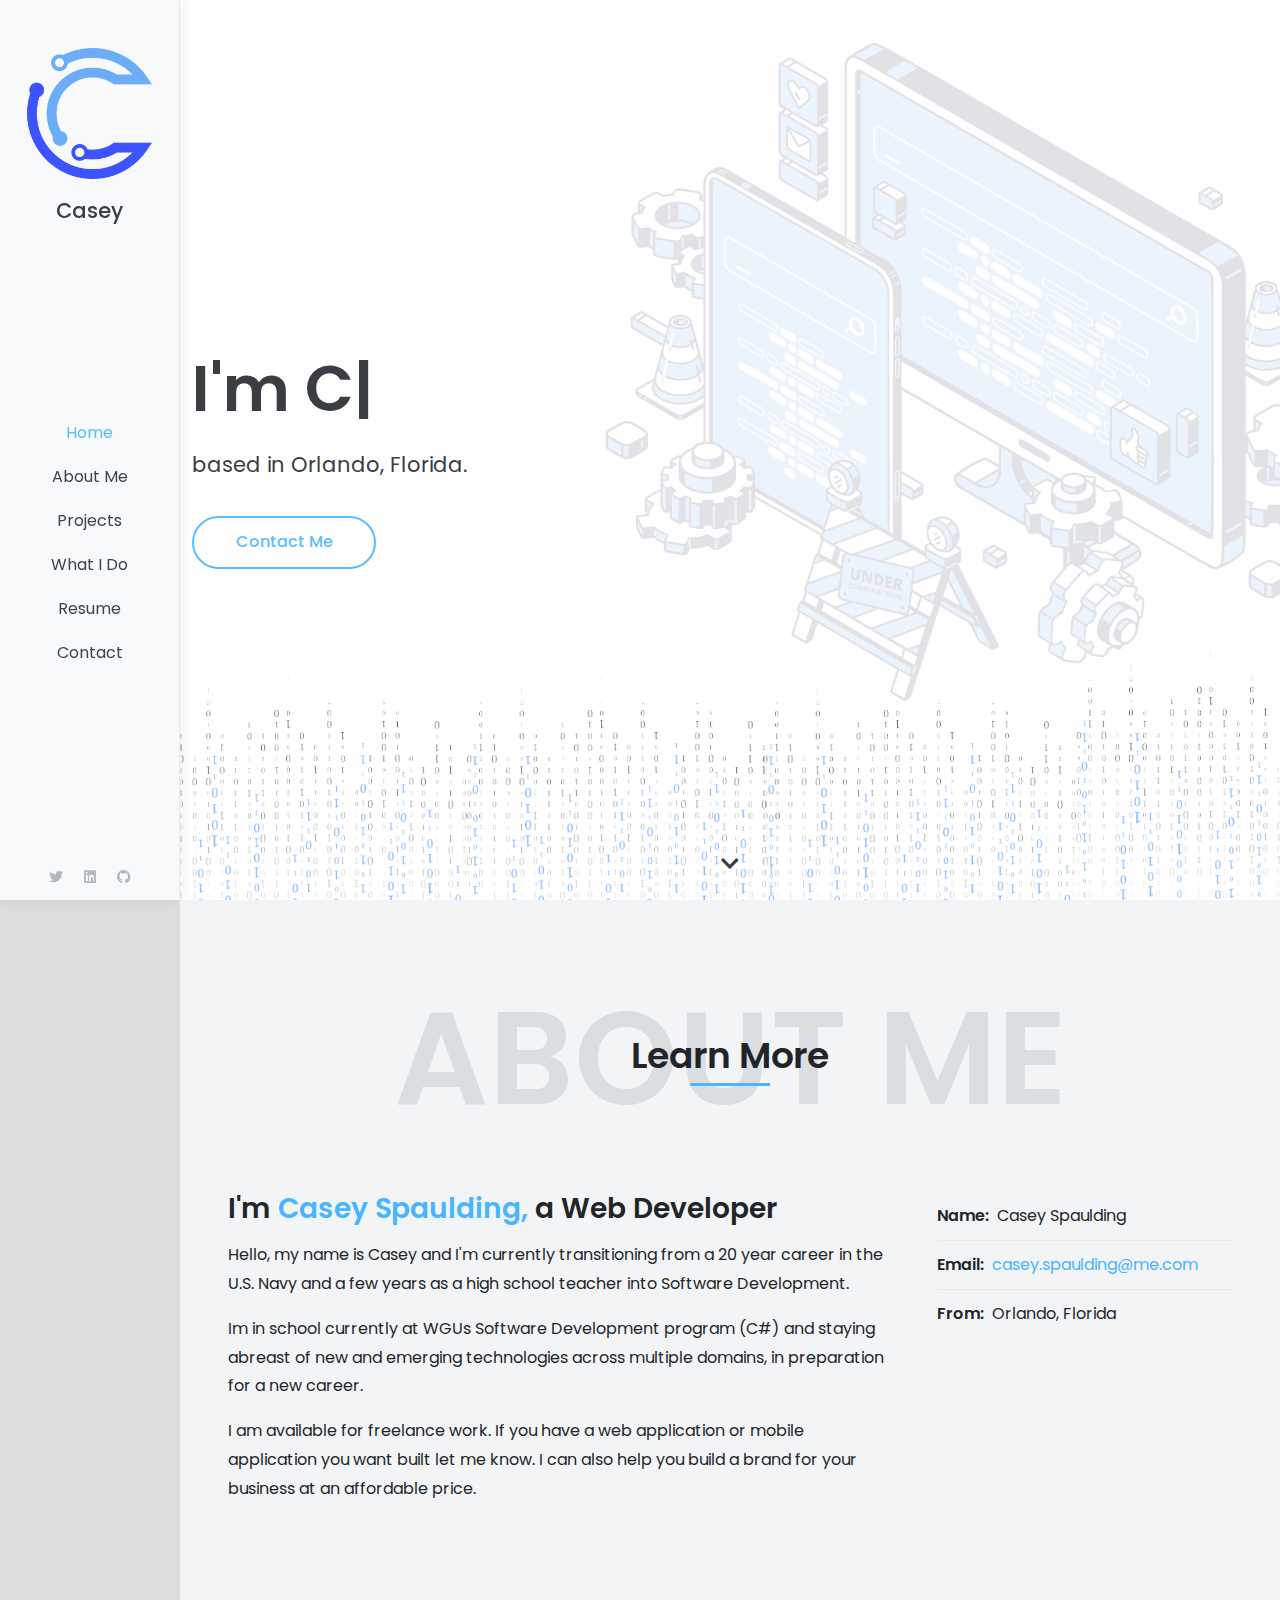
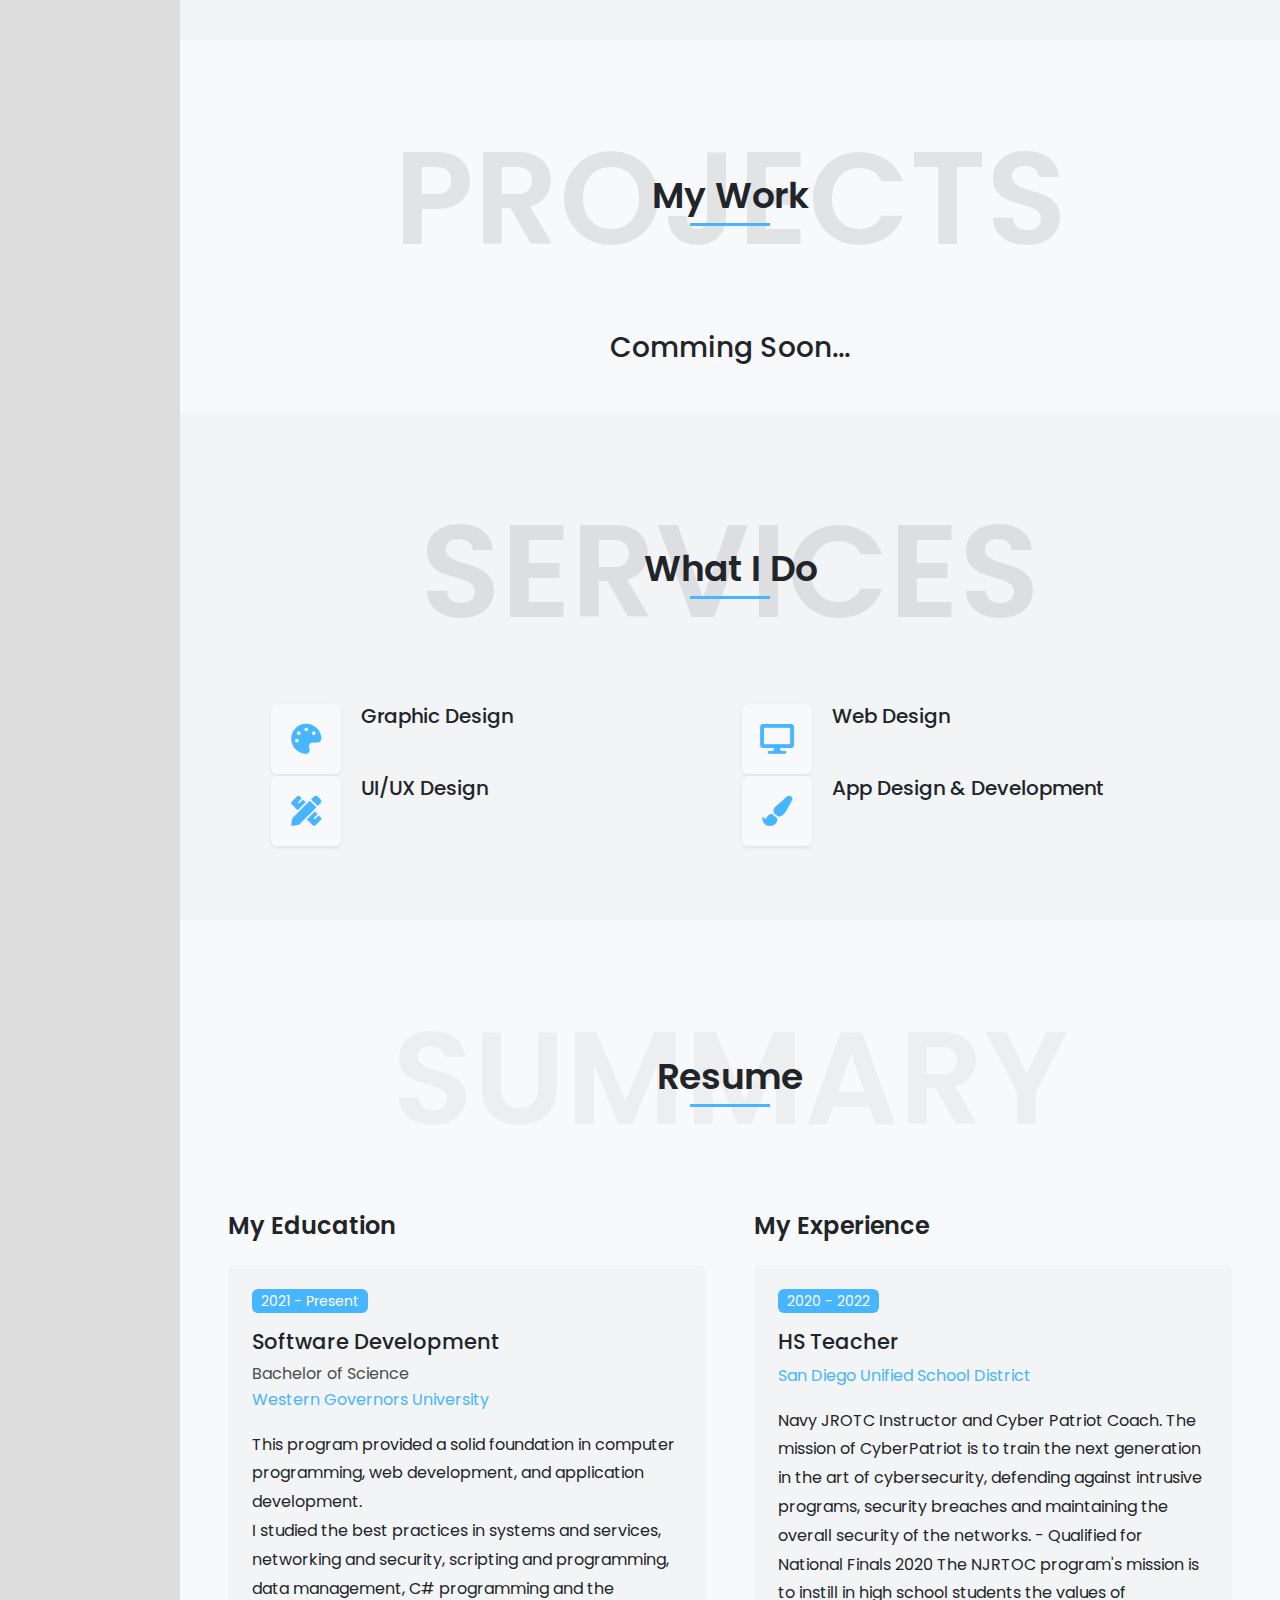
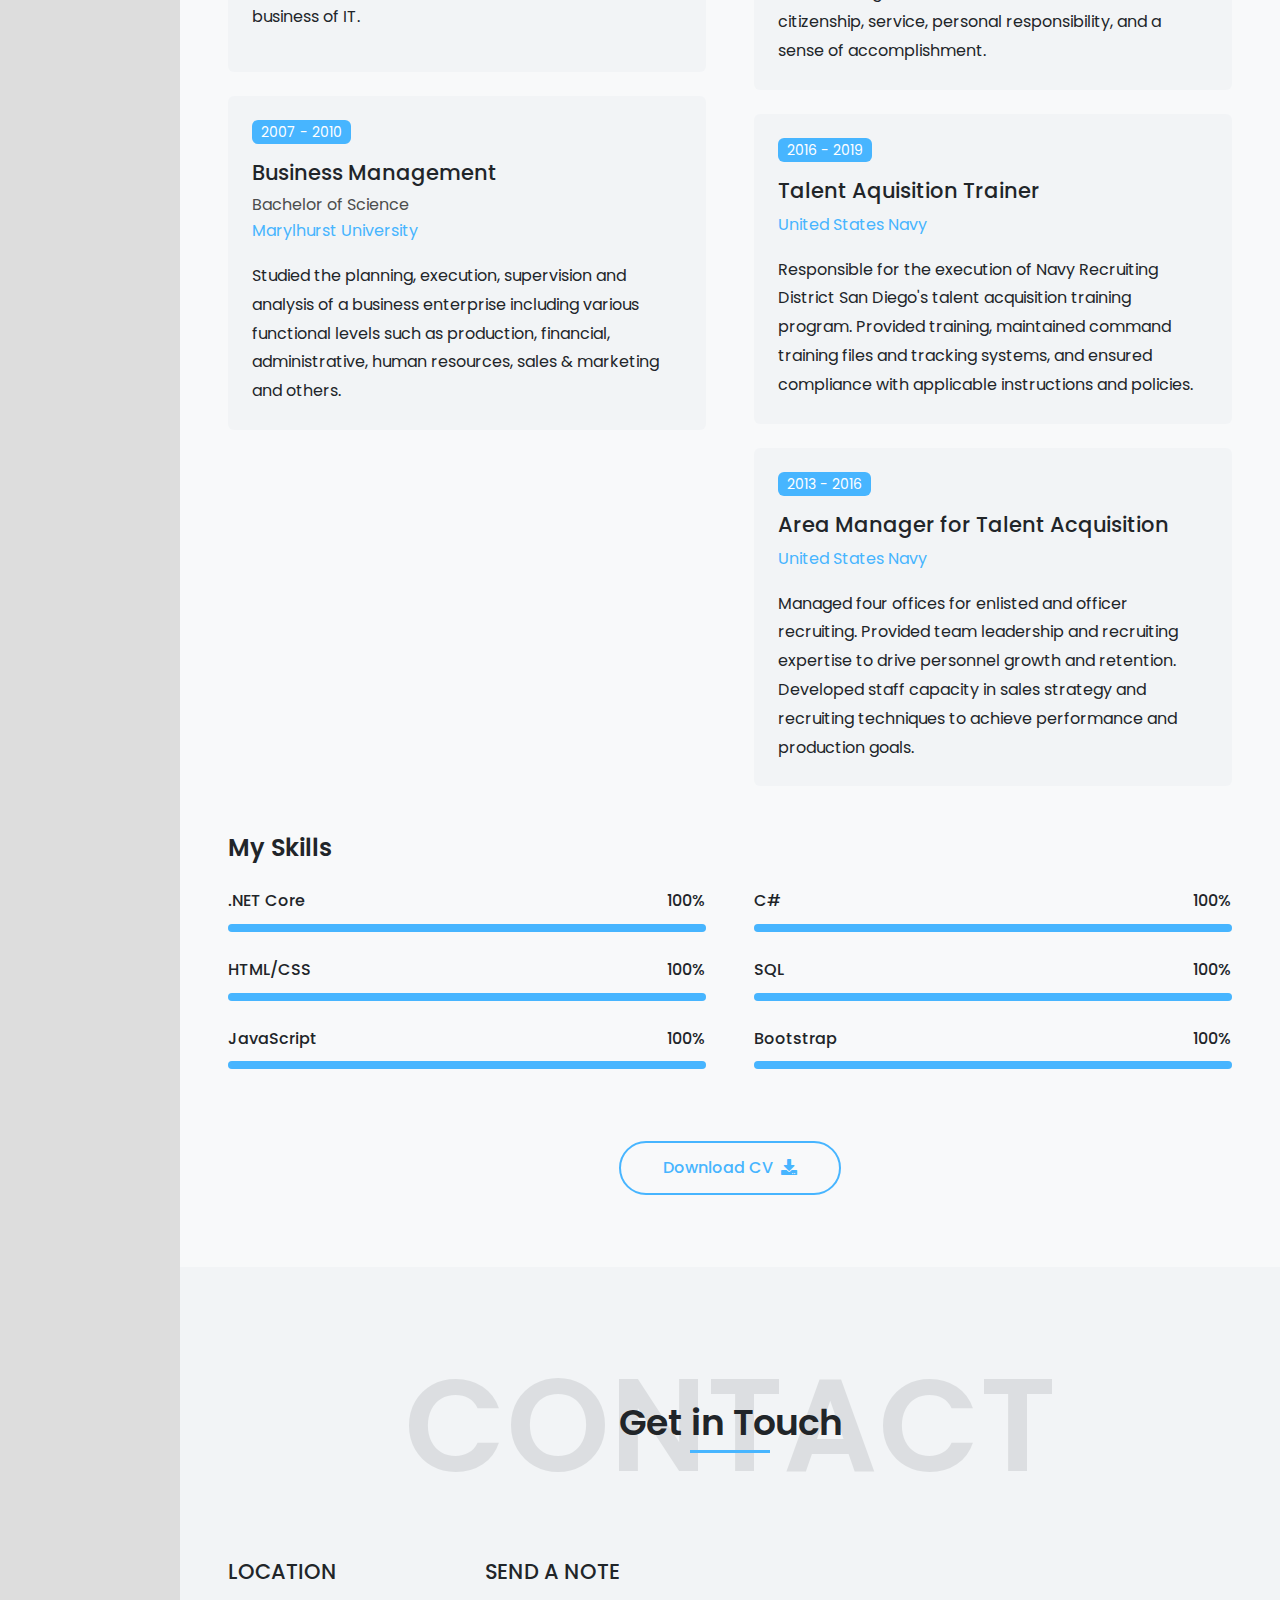
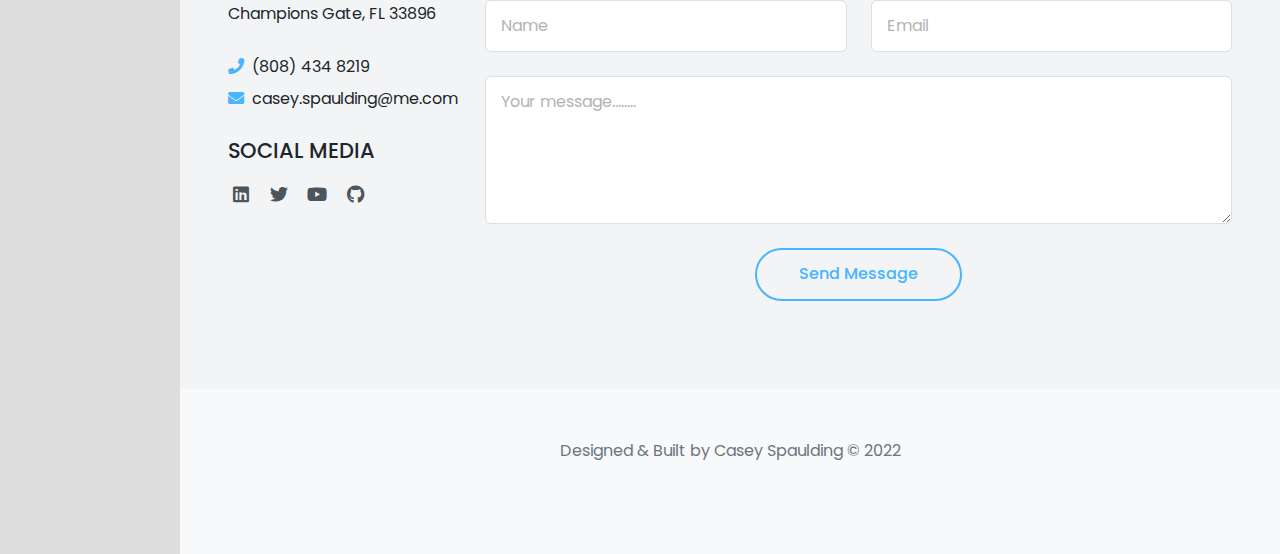
==== index copy.html @ 9d7bbb6b "background update" ====
<!DOCTYPE html>
<html lang="en">
<head>
<meta charset="UTF-8" />
<meta http-equiv="X-UA-Compatible" content="IE=edge">
<meta name="viewport" content="width=device-width, initial-scale=1">
<title>Casey Spaulding - Portfolio </title>
<meta name="description" content="Casey Spaulding's personal portfolio">
<meta name="author" content="caseyspaulding.com">

<!-- Web Fonts -->
<link href="https://fonts.googleapis.com/css2?family=Poppins:ital,wght@0,100;0,200;0,300;0,400;0,500;0,600;0,700;0,800;0,900;1,100;1,200;1,300;1,400;1,500;1,600;1,700;1,800;1,900&display=swap" rel="stylesheet">

<!-- Stylesheet
============================== -->
<!-- Bootstrap -->
<link rel="stylesheet" type="text/css" href="/vendor/bootstrap/css/bootstrap.min.css" />
<!-- Font Awesome Icon -->
<link rel="stylesheet" type="text/css" href="/vendor/font-awesome/css/all.min.css" />
<!-- Owl Carousel -->
<link rel="stylesheet" type="text/css" href="/vendor/owl.carousel/assets/owl.carousel.min.css" />
<!-- Magnific Popup -->
<link rel="stylesheet" type="text/css" href="/vendor/magnific-popup/magnific-popup.min.css" />
<!-- Custom Stylesheet -->
<link rel="stylesheet" type="text/css" href="/css/stylesheet.css" />
<!-- Here goes your Colors Css -->
<link rel="stylesheet" type="text/css" href="/css/color-myblue.css" />
<!--Favicon-->
<link rel="apple-touch-icon" sizes="180x180" href="/images/apple-touch-icon.png">
<link rel="icon" type="image/png" sizes="32x32" href="/images/favicon-32x32.png">
<link rel="icon" type="image/png" sizes="16x16" href="images//favicon-16x16.png">
<link rel="manifest" href="/images/site.webmanifest">
<link rel="mask-icon" href="/images/safari-pinned-tab.svg" color="#5bbad5">
<meta name="msapplication-TileColor" content="#da532c">
<meta name="theme-color" content="#ffffff">

</head>

<body class="side-header" data-bs-spy="scroll" data-bs-target="#header-nav" data-bs-offset="1">

<!-- Preloader -->
<div class="preloader preloader-light">
  <div class="lds-ellipsis">
    <div></div>
    <div></div>
    <div></div>
    <div></div>
  </div>
</div>
<!-- Preloader End --> 

<!-- Document Wrapper   
=============================== -->
<div id="main-wrapper"> 
  <!-- Header
  ============================ -->
  <header id="header" class="sticky-top"> 
    <!-- Navbar -->
    <nav class="primary-menu navbar navbar-expand-lg navbar-light bg-light border-bottom-0">
      <div class="container-fluid position-relative h-100 flex-lg-column ps-3 px-lg-3 pt-lg-3 pb-lg-2"> 
        
        <!-- Logo --> 
        <a href="index.html" class="mb-lg-auto mt-lg-4">
			<span class="bg-light rounded-pill p-2 mb-lg-1 d-none d-lg-inline-block">
				<img class="img-fluid d-block" src="/images/logo_Casey.png" title="I'm Casey" alt="">
			</span>
			<h1 class="text-5 text-dark text-center mb-0 d-lg-block">Casey</h1>
        </a> 
        <!-- Logo End -->
        
        <div id="header-nav" class="collapse navbar-collapse w-100 my-lg-auto">
          <ul class="navbar-nav text-lg-center my-lg-auto py-lg-3">
            <li class="nav-item"><a class="nav-link smooth-scroll active" href="#home">Home</a></li>
            <li class="nav-item"><a class="nav-link smooth-scroll" href="#about">About Me</a></li>
            <li class="nav-item"><a class="nav-link smooth-scroll" href="#portfolio">Projects</a></li>
            <li class="nav-item"><a class="nav-link smooth-scroll" href="#services">What I Do</a></li>
            <li class="nav-item"><a class="nav-link smooth-scroll" href="#resume">Resume</a></li>         
            <!--<li class="nav-item"><a class="nav-link smooth-scroll" href="#testimonial">Testimonial</a></li> -->
            <li class="nav-item"><a class="nav-link smooth-scroll" href="#contact">Contact</a></li>
          </ul>
        </div>
        <ul class="social-icons social-icons-muted social-icons-sm mt-lg-auto ms-auto ms-lg-0 d-flex">
          <li class="social-icons-twitter"><a data-bs-toggle="tooltip" title="Twitter" href="http://www.twitter.com/caseyspauldingg" target="_blank"><i class="fab fa-twitter"></i></a></li>
          <li class="social-icons-linkedin"><a data-bs-toggle="tooltip" title="Linkedin" data-bs-placement="top" href="https://www.linkedin.com/in/caseyspaulding/" target="_blank"><i class="fab fa-linkedin"></i></a></li>
          <li class="social-icons-github"><a data-bs-toggle="tooltip" title="GitHub" data-bs-placement="top" href="https://github.com/caseyspaulding" target="_blank" ><i class="fab fa-github"></i></a></li>
        </ul>
        <button class="navbar-toggler" type="button" data-bs-toggle="collapse" data-bs-target="#header-nav"><span></span><span></span><span></span></button>
      </div>
    </nav>
    <!-- Navbar End --> 
  </header>
  <!-- Header End --> 
		
  <!-- Content
  ============================================= -->
  <div id="content" role="main"> 
    
    <!-- Intro
    ============================================= -->
    <section id="home">
      <div class="hero-wrap">
        <div class="hero-mask opacity-2 bg-light"></div>
        <div class="hero-bg" style="background-image:url('/images/Code.png');"></div>
        <div class="hero-content section d-flex min-vh-100">
          <div class="container my-auto">
            <div class="row">
              <div class="col-12 text-left">
                <div class="typed-strings">
                  <p>I'm Casey Spaulding</p>
                  <p>I build Software.</p>
                  <p>I'm a Freelancer.</p>
                </div>
                <p class="text-7 fw-500 text-dark mb-2 mb-md-3"></p>
                <h2 class="text-16 fw-600 text-dark mb-2 mb-md-3"><span class="typed"></span></h2>
                <p class="text-5 text-dark mb-4">based in Orlando, Florida.</p>
				<a href="#contact" class="btn btn-outline-primary rounded-pill shadow-none smooth-scroll mt-2">Contact Me</a>
              </div>
            </div>
          </div>
          <a href="#about" class="scroll-down-arrow text-dark smooth-scroll"><span class="animated"><i class="fa fa-chevron-down"></i></span></a> </div>
      </div>
    </section>
    <!-- Intro end --> 
    
    <!-- About
    ============================================= -->
    <section id="about" class="section bg-light-1">
      <div class="container px-lg-5"> 
        <!-- Heading -->
        <div class="position-relative d-flex text-center mb-5">
          <h2 class="text-24 text-dark opacity-1 text-uppercase fw-600 w-100 mb-0">About Me</h2>
          <p class="text-9 text-dark fw-600 position-absolute w-100 align-self-center lh-base mb-0">Learn More<span class="heading-separator-line border-bottom border-3 border-primary d-block mx-auto"></span> </p>
        </div>
        <!-- Heading end-->
        
        <div class="row gy-5">
          <div class="col-lg-7 col-xl-8 text-lg-start">
            <h2 class="text-7 text-dark fw-600 mb-3">I'm <span class="text-primary">Casey Spaulding,</span> a Web Developer</h2>
            <p class="text-dark">Hello, my name is Casey and I'm currently transitioning from a 20 year career in the U.S. Navy and a few years as a high school teacher into Software Development. </p>
            <p class="text-dark">Im in school currently at WGUs Software Development program (C#) and staying abreast of new and emerging technologies across multiple domains, in preparation for a new career.</p>
            <p class="text-dark">I am available for freelance work.  If you have a web application or mobile application you want built let me know. I  can also help you build a brand for your business at an affordable price. </p>
          </div>
          <div class="col-lg-5 col-xl-4">
            <div class="ps-lg-4">
              <ul class="list-style-2">
                <li class="text-dark text-right "><span class="fw-600 me-2">Name:</span>Casey Spaulding</li>
                <li class="text-dark"><span class="fw-600 me-2">Email:</span><a href="mailto:casey.spaulding@outlook.com">casey.spaulding@me.com</a></li>
                <li class="text-dark border-0"><span class="fw-600 me-2">From:</span>Orlando, Florida</li>
              </ul>
               </div>
          </div>
        </div>
        <div class="brands-grid separator-border mt-5">
          
      </div>
    </section>
    <!-- About end -->

    <!-- Portfolio
    ============================================= -->
    <section id="portfolio" class="section bg-light">
      <div class=""> 
        <!-- Heading -->
        <div class="position-relative d-flex text-center mb-5">
          <h2 class="text-24 text-dark-50 opacity-1 text-uppercase fw-600 w-100 mb-0">Projects</h2>
          <p class="text-9 text-dark fw-600 position-absolute w-100 align-self-center lh-base mb-0">My Work<span class="heading-separator-line border-bottom border-3 border-primary d-block mx-auto"></span> </p>
        </div>
        <!-- Heading end--> 
        
        <!-- Filter Menu 
        <ul class="portfolio-menu nav nav-tabs nav-light justify-content-center border-bottom-0 mb-5">
          <li class="nav-item"> <a data-filter="*" class="nav-link active" href="">All</a></li>
          <li class="nav-item"> <a data-filter=".design" href="" class="nav-link">Design</a></li>
          <li class="nav-item"> <a data-filter=".brand" href="" class="nav-link">Brand</a></li>
          <li class="nav-item"> <a data-filter=".photos" href="" class="nav-link">Photos</a></li>
        </ul>
         Filter Menu end -->

        <!-- PROJECT POPUPS 
          <div class="portfolio popup-ajax-gallery">
          <div class="row portfolio-filter g-4">
            <div class="col-sm-6 col-lg-4 brand">
              <div class="portfolio-box rounded">
                <div class="portfolio-img rounded"> <img class="img-fluid d-block" src="images/projects/project-1.jpg" alt="">
                  <div class="portfolio-overlay"> <a class="popup-ajax stretched-link" href="ajax/portfolio-ajax-project-light-1.html"></a>
                    <div class="portfolio-overlay-details">
                      <h5 class="text-dark fw-400">Project Title</h5>
                      <span class="text-dark">Category</span> </div>
                  </div>
                </div>
              </div>
            </div>
            <div class="col-sm-6 col-lg-4 design">
              <div class="portfolio-box rounded">
                <div class="portfolio-img rounded"> <img class="img-fluid d-block" src="images/projects/project-2.jpg" alt="">
                  <div class="portfolio-overlay"> <a class="popup-ajax stretched-link" href="ajax/portfolio-ajax-project-light-2.html"></a>
                    <div class="portfolio-overlay-details">
                      <h5 class="text-dark fw-400">Project Title</h5>
                      <span class="text-dark">Category</span> </div>
                  </div>
                </div>
              </div>
            </div>
            <div class="col-sm-6 col-lg-4 artwork photos">
              <div class="portfolio-box rounded">
                <div class="portfolio-img rounded"> <img class="img-fluid d-block" src="images/projects/project-3.jpg" alt="">
                  <div class="portfolio-overlay"> <a class="popup-ajax stretched-link" href="ajax/portfolio-ajax-project-light-3.html"></a>
                    <div class="portfolio-overlay-details">
                      <h5 class="text-dark fw-400">Project Title</h5>
                      <span class="text-dark">Category</span> </div>
                  </div>
                </div>
              </div>
            </div>
            <div class="col-sm-6 col-lg-4 artwork brand photos">
              <div class="portfolio-box rounded">
                <div class="portfolio-img rounded"> <img class="img-fluid d-block" src="images/projects/project-4.jpg" alt="">
                  <div class="portfolio-overlay"> <a class="popup-ajax stretched-link" href="ajax/portfolio-ajax-project-light-4.html"></a>
                    <div class="portfolio-overlay-details">
                      <h5 class="text-dark fw-400">Project Title</h5>
                      <span class="text-dark">Category</span> </div>
                  </div>
                </div>
              </div>
            </div>
            <div class="col-sm-6 col-lg-4 design">
              <div class="portfolio-box rounded">
                <div class="portfolio-img rounded"> <img class="img-fluid d-block" src="images/projects/project-5.jpg" alt="">
                  <div class="portfolio-overlay"> <a class="popup-ajax stretched-link" href="ajax/portfolio-ajax-project-light-5.html"></a>
                    <div class="portfolio-overlay-details">
                      <h5 class="text-dark fw-400">Project Title</h5>
                      <span class="text-dark">Category</span> </div>
                  </div>
                </div>
              </div>
            </div>
            <div class="col-sm-6 col-lg-4 brand">
              <div class="portfolio-box rounded">
                <div class="portfolio-img rounded"> <img class="img-fluid d-block" src="images/projects/project-6.jpg" alt="">
                  <div class="portfolio-overlay"> <a class="popup-ajax stretched-link" href="ajax/portfolio-ajax-project-light-6.html"></a>
                    <div class="portfolio-overlay-details">
                      <h5 class="text-dark fw-400">Project Title</h5>
                      <span class="text-dark">Category</span> </div>
                  </div>
                </div>
              </div>
            </div>
            <div class="col-sm-6 col-lg-4 design photos">
              <div class="portfolio-box rounded">
                <div class="portfolio-img rounded"> <img class="img-fluid d-block" src="images/projects/project-7.jpg" alt="">
                  <div class="portfolio-overlay"> <a class="popup-ajax stretched-link" href="ajax/portfolio-ajax-project-light-7.html"></a>
                    <div class="portfolio-overlay-details">
                      <h5 class="text-dark fw-400">Project Title</h5>
                      <span class="text-dark">Category</span> </div>
                  </div>
                </div>
              </div>
            </div>
          </div>
        </div>
      </div>
    </section>
    <!-- PROJECTS end --> 
    <div class="mb-5"><h3 class="text-dark text-center">Comming Soon...</h3></div>
    <!-- Services
    ============================================= -->
    <section id="services" class="section bg-light-1">
      <div class="container px-lg-5"> 
        <!-- Heading -->
        <div class="position-relative d-flex text-center mb-5">
          <h2 class="text-24 text-dark-50 opacity-1 text-uppercase fw-600 w-100 mb-0">Services</h2>
          <p class="text-9 text-dark fw-600 position-absolute w-100 align-self-center lh-base mb-0">What I Do<span class="heading-separator-line border-bottom border-3 border-primary d-block mx-auto"></span> </p>
        </div>
        <!-- Heading end-->
        
        <div class="row">
          
          <div class="col-lg-11 mx-auto">
            <div class="row">
              <div class="col-md-6">
                <div class="featured-box style-3 mb-5">
                  <div class="featured-box-icon text-primary bg-light shadow-sm rounded"> <i class="fas fa-palette"></i> </div>
                  <h3 class="text-dark">Graphic Design</h3>
                  <p class="mb-0"></p>
                </div>
              </div>
              <div class="col-md-6">
                <div class="featured-box style-3 mb-5">
                  <div class="featured-box-icon text-primary bg-light shadow-sm rounded"> <i class="fas fa-desktop"></i></div>
                  <h3 class="text-dark">Web Design</h3>
                  <p class="mb-0"></p>
                </div>
              </div>
              <div class="col-md-6">
                <div class="featured-box style-3 mb-5">
                  <div class="featured-box-icon text-primary bg-light shadow-sm rounded"> <i class="fas fa-pencil-ruler"></i> </div>
                  <h3 class="text-dark">UI/UX Design</h3>
                  <p class="mb-0"></p>
                </div>
              </div>
              <div class="col-md-6">
                <div class="featured-box style-3 mb-5">
                  <div class="featured-box-icon text-primary bg-light shadow-sm rounded"> <i class="fas fa-paint-brush"></i> </div>
                  <h3 class="text-dark">App Design &amp; Development</h3>
                  <p class="mb-0"></p>
                </div>
              </div>
              
            </div>
          </div>
        </div>
      </div>
    </section>
    <!-- Services end --> 
    
    <!-- Resume
    ============================================= -->
    <section id="resume" class="section bg-light">
      <div class="container px-lg-5"> 
        <!-- Heading -->
        <div class="position-relative d-flex text-center mb-5">
          <h2 class="text-24 text-muted opacity-1 text-uppercase fw-600 w-100 mb-0">Summary</h2>
          <p class="text-9 text-dark fw-600 position-absolute w-100 align-self-center lh-base mb-0">Resume<span class="heading-separator-line border-bottom border-3 border-primary d-block mx-auto"></span> </p>
        </div>
        <!-- Heading end-->
        
        <div class="row gx-5"> 
          
          <!-- My Education -->
          <div class="col-md-6">
            <h2 class="text-6 text-dark fw-600 mb-4">My Education</h2>
            <div class="bg-light-1 rounded p-4 mb-4">
              <p class="badge bg-primary text-2 fw-400">2021 - Present</p>
              <h3 class="text-dark text-5">Software Development</h3>
              Bachelor of Science
              <p class="text-primary">Western Governors University</p>
              <p class="text-dark mb-0">This program provided a solid foundation in computer programming, web development, and application development.<p class="text-dark"> I studied the best practices in systems and services, networking and security, scripting and programming, data management, C# programming and the business of IT.</p>
            </div>
            <div class="bg-light-1 rounded p-4 mb-4">
              <p class="badge bg-primary text-2 fw-400">2007 - 2010</p>
              <h3 class="text-dark text-5">Business Management</h3>
              Bachelor of Science
              <p class="text-primary">Marylhurst University</p>
              <p class="text-dark mb-0">Studied the planning, execution, supervision and analysis of a business enterprise including various functional levels such as production, financial, administrative, human resources, sales & marketing and others.</p>
            </div>
            
          </div>
          

          <!-- My Experience -->
          <div class="col-md-6">
            <h2 class="text-6 text-dark fw-600 mb-4">My Experience</h2>
            <div class="bg-light-1 rounded p-4 mb-4">
              <p class="badge bg-primary text-2 fw-400">2020 - 2022</p>
              <h3 class="text-5 text-dark">HS Teacher</h3>
              <p class="text-primary">San Diego Unified School District</p>
              <p class="text-dark mb-0">Navy JROTC Instructor and Cyber Patriot Coach. The mission of CyberPatriot is to train the next generation in the art of cybersecurity, defending against intrusive programs, security breaches and maintaining the overall security of the networks.
                - Qualified for National Finals 2020 
                
                The NJRTOC program's mission is to instill in high school students the values of citizenship, service, personal responsibility, and a sense of accomplishment.</p>
            </div>
            <div class="bg-light-1 rounded p-4 mb-4">
              <p class="badge bg-primary text-2 fw-400">2016 - 2019</p>
              <h3 class="text-dark text-5">Talent Aquisition Trainer</h3>
              <p class="text-primary">United States Navy</p>
              <p class="text-dark mb-0">Responsible for the execution of Navy Recruiting District San Diego's talent acquisition training program. Provided training, maintained command training files and tracking systems, and ensured compliance with applicable instructions and policies.</p>
            </div>
            <div class="bg-light-1 rounded p-4 mb-4">
              <p class="badge bg-primary text-2 fw-400">2013 - 2016</p>
              <h3 class="text-dark text-5">Area Manager for Talent Acquisition</h3>
              <p class="text-primary">United States Navy</p>
              <p class="text-dark mb-0">Managed four offices for enlisted and officer recruiting. Provided team leadership and recruiting expertise to drive personnel growth and retention. Developed staff capacity in sales strategy and recruiting techniques to achieve performance and production goals.</p>
            </div>
          </div>
        </div>
        <!-- My Skills -->
		<h2 class="text-dark text-6 fw-600 mt-4 mb-4">My Skills</h2>
        <div class="row gx-5">
          <div class="col-md-6">
            <p class="text-dark fw-500 text-start mb-2">.NET Core <span class="float-end">100%</span></p>
            <div class="progress progress-sm mb-4">
              <div class="progress-bar" role="progressbar" style="width: 100%" aria-valuenow="100" aria-valuemin="0" aria-valuemax="100"></div>
            </div>
            <p class="text-dark fw-500 text-start mb-2">HTML/CSS <span class="float-end">100%</span></p>
            <div class="progress progress-sm mb-4">
              <div class="progress-bar" role="progressbar" style="width: 100%" aria-valuenow="100" aria-valuemin="0" aria-valuemax="100"></div>
            </div>
            <p class="text-dark fw-500 text-start mb-2">JavaScript <span class="float-end">100%</span></p>
            <div class="progress progress-sm mb-4">
              <div class="progress-bar" role="progressbar" style="width: 100%" aria-valuenow="100" aria-valuemin="0" aria-valuemax="100"></div>
            </div>
          </div>
          <div class="col-md-6">
            <p class="text-dark fw-500 text-start mb-2">C# <span class="float-end">100%</span></p>
            <div class="progress progress-sm mb-4">
              <div class="progress-bar" role="progressbar" style="width: 100%" aria-valuenow="100" aria-valuemin="0" aria-valuemax="100"></div>
            </div>
            <p class="text-dark fw-500 text-start mb-2">SQL <span class="float-end">100%</span></p>
            <div class="progress progress-sm mb-4">
              <div class="progress-bar" role="progressbar" style="width: 100%" aria-valuenow="100" aria-valuemin="0" aria-valuemax="100"></div>
            </div>
            <p class="text-dark fw-500 text-start mb-2">Bootstrap <span class="float-end">100%</span></p>
            <div class="progress progress-sm mb-4">
              <div class="progress-bar" role="progressbar" style="width: 100%" aria-valuenow="99" aria-valuemin="0" aria-valuemax="100"></div>
            </div>
          </div>
        </div>
        <div class="text-center mt-5"><a href="/images/Casey_Spaulding_Resume (3).pdf" class="btn btn-outline-primary rounded-pill shadow-none">Download CV <span class="ms-1"><i class="fas fa-download"></i></span></a></div>
      </div>
    </section>
    <!-- Resume end --> 
    
    
    <!-- Testimonial
    ============================================= 
    <section id="testimonial" class="section">
      <div class="container px-lg-5"> 
        <!-- Heading 
        <div class="position-relative d-flex text-center mb-5">
          <h2 class="text-24 text-dark opacity-4 text-uppercase fw-600 w-100 mb-0">Testimonial</h2>
          <p class="text-9 text-dark fw-600 position-absolute w-100 align-self-center lh-base mb-0">Client Speak<span class="heading-separator-line border-bottom border-3 border-primary d-block mx-auto"></span> </p>
        </div>
        <!-- Heading end--
        
        <div class="owl-carousel owl-theme" data-loop="true" data-nav="false" data-autoplay="false" data-margin="25" data-stagepadding="0" data-slideby="1" data-items-xs="1" data-items-sm="1" data-items-md="1" data-items-lg="2">
          <div class="item">
            <div class="bg-light rounded p-5">
              <div class="d-flex align-items-center mt-auto mb-4"> <img class="img-fluid rounded-circle border d-inline-block w-auto" src="images/testimonial/client-sm-3.jpg" alt="">
                <p class="ms-3 mb-0"><strong class="d-block text-dark fw-600">Dennis Jacques</strong> <span class="text-muted fw-500">User from USA</span></p>
              </div>
              <p class="text-dark fw-500 mb-4">“Only trying it out since a few days. But up to now excellent. Seems to work flawlessly. priced simply dummy text of the printing and typesetting industry.”</p>
              <span class="text-2"> <i class="fas fa-star text-warning"></i> <i class="fas fa-star text-warning"></i> <i class="fas fa-star text-warning"></i> <i class="fas fa-star text-warning"></i> <i class="fas fa-star text-warning"></i> </span> </div>
          </div>
          <div class="item">
            <div class="bg-light rounded p-5">
              <div class="d-flex align-items-center mt-auto mb-4"> <img class="img-fluid rounded-circle border d-inline-block w-auto" src="images/testimonial/client-sm-1.jpg" alt="">
                <p class="ms-3 mb-0"><strong class="d-block text-dark fw-600">Jay Shah</strong> <span class="text-muted fw-500">Founder at Icomatic Pvt Ltd</span></p>
              </div>
              <p class="text-dark fw-500 mb-4">"Easy to use, reasonably priced simply dummy text of the printing and typesetting industry. Quidam lisque persius interesset his et, in quot quidam possim iriure.”</p>
              <span class="text-2"> <i class="fas fa-star text-warning"></i> <i class="fas fa-star text-warning"></i> <i class="fas fa-star text-warning"></i> <i class="fas fa-star text-warning"></i> <i class="fas fa-star text-warning"></i> </span> </div>
          </div>
          <div class="item">
            <div class="bg-light rounded p-5">
              <div class="d-flex align-items-center mt-auto mb-4"> <img class="img-fluid rounded-circle border d-inline-block w-auto" src="images/testimonial/client-sm-2.jpg" alt="">
                <p class="ms-3 mb-0"><strong class="d-block text-dark fw-600">Patrick Cary</strong> <span class="text-muted fw-500">Freelancer from USA</span></p>
              </div>
              <p class="text-dark fw-500 mb-4">“I am happy Working with printing and typesetting industry. Quidam lisque persius interesset his et, in quot quidam persequeris essent possim iriure.”</p>
              <span class="text-2"> <i class="fas fa-star text-warning"></i> <i class="fas fa-star text-warning"></i> <i class="fas fa-star text-warning"></i> <i class="fas fa-star text-warning"></i> <i class="fas fa-star text-warning"></i> </span> </div>
          </div>
          <div class="item">
            <div class="bg-light rounded p-5">
              <div class="d-flex align-items-center mt-auto mb-4"> <img class="img-fluid rounded-circle border d-inline-block w-auto" src="images/testimonial/client-sm-4.jpg" alt="">
                <p class="ms-3 mb-0"><strong class="d-block text-dark fw-600">Chris Tom</strong> <span class="text-muted fw-500">User from UK</span></p>
              </div>
              <p class="text-dark fw-500 mb-4">“I have used them twice now. Good rates, very efficient service and priced simply dummy text of the printing and typesetting industry quidam interesset his et. Excellent.”</p>
              <span class="text-2"> <i class="fas fa-star text-warning"></i> <i class="fas fa-star text-warning"></i> <i class="fas fa-star text-warning"></i> <i class="fas fa-star text-warning"></i> <i class="fas fa-star text-warning"></i> </span> </div>
          </div>
        </div>
      </div>
    </section> -->
    <!-- Testimonial end --> 
    
    <!-- Contact Me
    ============================================= -->
    <section id="contact" class="section bg-light-1">
      <div class="container px-lg-5">
        <!-- Heading -->
        <div class="position-relative d-flex text-center mb-5">
          <h2 class="text-24 text-dark-50 opacity-1 text-uppercase fw-600 w-100 mb-0">Contact</h2>
          <p class="text-9 text-dark fw-600 position-absolute w-100 align-self-center lh-base mb-0">Get in Touch<span class="heading-separator-line border-bottom border-3 border-primary d-block mx-auto"></span> </p>
        </div>
        <!-- Heading end-->
        <div class="row gy-5">
          <div class="col-md-4 col-xl-3 order-1 order-md-0 text-center text-md-start">
            <h2 class="mb-3 text-dark text-5 text-uppercase">LOCATION</h2>
            <p class="text-3 text-dark mb-4"><span class="text-dark text-3 me-2">Champions Gate, FL 33896 </p>
            <p class="text-3 text-dark mb-1"><span class="text-primary text-3 me-2"><i class="fas fa-phone"></i></span>(808) 434 8219</p>
            <p class="text-3 text-dark mb-4"><span class="text-primary text-3 me-2"><i class="fas fa-envelope"></i></span>casey.spaulding@me.com</p>
            <h2 class="text-dark mb-3 text-5 text-uppercase">Social media</h2>
            <ul class=" text-dark social-icons justify-content-center justify-content-md-start">
              <li class="social-icons-linkedin"><a data-bs-toggle="tooltip" href="https://www.linkedin.com/in/caseyspaulding/" target="_blank" title="Linkedin"><i class="fab fa-linkedin"></i></a></li>
              <li class="social-icons-twitter"><a data-bs-toggle="tooltip" href="https://twitter.com/caseyspauldingg/" target="_blank" title="Twitter"><i class="fab fa-twitter"></i></a></li>
              <li class="social-icons-youtube"><a data-bs-toggle="tooltip" href="https://www.youtube.com/channel/UC5bLstR32GMs08BsNu_s5xg" target="_blank" title="YouTube"><i class="fab fa-youtube"></i></a></li>
              <li class="social-icons-github"><a data-bs-toggle="tooltip" href="http://www.github.com/caseyspaulding/" target="_blank" title="GitHub"><i class="fab fa-github"></i></a></li>
            </ul>
          </div>
          <div class="col-md-8 col-xl-9 order-0 order-md-1">
            <h2 class="text-dark mb-3 text-5 text-uppercase text-center text-md-start">Send a note</h2>
			      <form name="contact" method="POST" data-netlify="true" id="contact-form">      
			       <div class="row g-4">
                <div class="col-xl-6">
                <input name="name" type="text" class="form-control" required placeholder="Name">
                </div>
                <div class="col-xl-6">
                <input name="email" type="email" class="form-control" required placeholder="Email">
                </div>
				        <div class="col">
					     <textarea name="form-message" class="form-control" rows="5" required placeholder="Your message........"></textarea>
				       </div>
              </div>
			  
              <p class="text-center mt-4 mb-8">
				<button id="submit-btn" class="btn btn-outline-primary rounded-pill shadow-none d-inline-flex" type="submit">Send Message</button>
              </p>
            </form>
          </div>
        </div>
      </div>
    </section>
    <!-- Contact Me end --> 
    
  </div>
  <!-- Content end --> 
  
  <!-- Footer
  ============================================= -->
  <footer id="Footer" class="Footer">
    
  <div class="mt-5"><p class="text-secondary text-center">Designed & Built by Casey Spaulding © 2022</p>
  </div>
  
  </footer>
  <!-- Footer end --> 
  
</div>
<!-- Document Wrapper end --> 

<!-- Back to Top
============================================= --> 
<a id="back-to-top" class="rounded-circle" data-bs-toggle="tooltip" title="Back to Top" href="javascript:void(0)"><i class="fa fa-chevron-up"></i></a> 


<!-- JavaScript --> 
<script src="/vendor/jquery/jquery.min.js"></script> 
<script src="/vendor/bootstrap/js/bootstrap.bundle.min.js"></script> 
<!-- Easing --> 
<script src="/vendor/jquery.easing/jquery.easing.min.js"></script> 
<!-- Appear --> 
<script src="/vendor/jquery.appear/jquery.appear.min.js"></script> 
<!-- Images Loaded --> 
<script src="/vendor/imagesloaded/imagesloaded.pkgd.min.js"></script> 
<!-- Counter --> 
<script src="/vendor/jquery.countTo/jquery.countTo.min.js"></script> 
<!-- Parallax Bg --> 
<script src="/vendor/parallaxie/parallaxie.min.js"></script> 
<!-- Typed --> 
<script src="/vendor/typed/typed.min.js"></script> 
<!-- Owl Carousel --> 
<script src="/vendor/owl.carousel/owl.carousel.min.js"></script> 
<!-- isotope Portfolio Filter --> 
<script src="/vendor/isotope/isotope.pkgd.min.js"></script> 
<!-- Magnific Popup --> 
<script src="/vendor/magnific-popup/jquery.magnific-popup.min.js"></script> 
<!-- Custom Script --> 
<script src="/js/theme.js"></script>
</body>
</html>
---- css/stylesheet.css ----
/*===========================================================

   Template Name: Simone - Personal Portfolio Template
   Author: Harnish Design
   Template URL: http://demo.harnishdesign.net/html/simone
   Author URL: https://themeforest.net/user/harnishdesign
   File Description : Main css file of the template
	
=================================================
  Table of Contents
=================================================

	1. Basic
	2. Helpers Classes
	3. Layouts
	4. Header
		4.1 Navigation
		4.2 Secondary Nav
		4.3 Page Header
	5 Elements
		5.1 Featured Box
		5.2 Team
		5.3 Accordion & Toggle
		5.4 Nav
		5.5 Tabs
		5.6 Hero Background
		5.7 Owl Carousel
		5.8 Brands Grid
		5.9 Portfolio
		5.10 List Style
	6 Footer
		6.1 Social Icons
		6.2 Back to Top
	7 Extra

=======================================================*/
/* =================================== */
/*  1. Basic Style 
/* =================================== */
body, html {
  height: 100%;
}

@media (prefers-reduced-motion: no-preference) {
  :root {
    scroll-behavior: auto;
  }
}

body {
  background: #dddddd;
  color: #4c4d4d;
  font-family: "Poppins", sans-serif;
}

/*-------- Preloader --------*/
.preloader {
  position: fixed;
  width: 100%;
  height: 100%;
  z-index: 999999999 !important;
  background-color: #fff;
  top: 0;
  left: 0;
  right: 0;
  bottom: 0;
}

.preloader .lds-ellipsis {
  display: inline-block;
  position: absolute;
  width: 80px;
  height: 80px;
  margin-top: -40px;
  margin-left: -40px;
  top: 50%;
  left: 50%;
}

.preloader .lds-ellipsis div {
  position: absolute;
  top: 33px;
  width: 13px;
  height: 13px;
  border-radius: 50%;
  background: #000;
  animation-timing-function: cubic-bezier(0, 1, 1, 0);
}

.preloader .lds-ellipsis div:nth-child(1) {
  left: 8px;
  animation: lds-ellipsis1 0.6s infinite;
}

.preloader .lds-ellipsis div:nth-child(2) {
  left: 8px;
  animation: lds-ellipsis2 0.6s infinite;
}

.preloader .lds-ellipsis div:nth-child(3) {
  left: 32px;
  animation: lds-ellipsis2 0.6s infinite;
}

.preloader .lds-ellipsis div:nth-child(4) {
  left: 56px;
  animation: lds-ellipsis3 0.6s infinite;
}

.preloader.preloader-dark {
  background-color: #000;
}

.preloader.preloader-dark .lds-ellipsis div {
  background-color: #fff;
}

@keyframes lds-ellipsis1 {
  0% {
    transform: scale(0);
  }
  100% {
    transform: scale(1);
  }
}

@keyframes lds-ellipsis3 {
  0% {
    transform: scale(1);
  }
  100% {
    transform: scale(0);
  }
}

@keyframes lds-ellipsis2 {
  0% {
    transform: translate(0, 0);
  }
  100% {
    transform: translate(24px, 0);
  }
}

/*--- Preloader Magnific Popup ----*/
.mfp-container .preloader {
  background: transparent;
}

.mfp-container .preloader .lds-ellipsis div {
  background: #fff;
}

::selection {
  background: #20c997;
  color: #fff;
  text-shadow: none;
}

form {
  padding: 0;
  margin: 0;
  display: inline;
}

img {
  vertical-align: inherit;
}

a, a:focus {
  color: #20c997;
  text-decoration: none;
  -webkit-transition: all 0.2s ease;
  transition: all 0.2s ease;
}

a:hover, a:active {
  color: #1baa80;
  -webkit-transition: all 0.2s ease;
  transition: all 0.2s ease;
}

a:focus, a:active,
.btn.active.focus,
.btn.active:focus,
.btn.focus,
.btn:active.focus,
.btn:active:focus,
.btn:focus,
button:focus,
button:active {
  outline: none;
}

p {
  line-height: 1.8;
}

blockquote {
  border-width: 0 0 0 5px;
  border-style: solid;
  border-color: #eee;
  padding: 10px 20px;
}

html[dir="rtl"] blockquote {
  border-width: 0 5px 0 0px;
}

iframe {
  border: 0 !important;
}

h1, h2, h3, h4, h5, h6 {
  color: #252b33;
}

/* =================================== */
/*  2. Helpers Classes
/* =================================== */
/* Box Shadow */
.shadow-md {
  -webkit-box-shadow: 0px 0px 50px -35px rgba(0, 0, 0, 0.4) !important;
  box-shadow: 0px 0px 50px -35px rgba(0, 0, 0, 0.4) !important;
}

/* Border Radius */
.rounded-lg {
  border-radius: 0.6rem !important;
}

.rounded-top-0 {
  border-top-start-radius: 0px !important;
  border-top-end-radius: 0px !important;
}

.rounded-bottom-0 {
  border-bottom-start-radius: 0px !important;
  border-bottom-end-radius: 0px !important;
}

.rounded-start-0 {
  border-top-start-radius: 0px !important;
  border-bottom-start-radius: 0px !important;
}

.rounded-end-0 {
  border-top-end-radius: 0px !important;
  border-bottom-end-radius: 0px !important;
}

/* Text Size */
.text-0 {
  font-size: 11px !important;
  font-size: 0.6875rem !important;
}

.text-1 {
  font-size: 12px !important;
  font-size: 0.75rem !important;
}

.text-2 {
  font-size: 14px !important;
  font-size: 0.875rem !important;
}

.text-3 {
  font-size: 16px !important;
  font-size: 1rem !important;
}

.text-4 {
  font-size: 18px !important;
  font-size: 1.125rem !important;
}

.text-5 {
  font-size: 21px !important;
  font-size: 1.3125rem !important;
}

.text-6 {
  font-size: 24px !important;
  font-size: 1.50rem !important;
}

.text-7 {
  font-size: 28px !important;
  font-size: 1.75rem !important;
}

.text-8 {
  font-size: 32px !important;
  font-size: 2rem !important;
}

.text-9 {
  font-size: 36px !important;
  font-size: 2.25rem !important;
}

.text-10 {
  font-size: 40px !important;
  font-size: 2.50rem !important;
}

.text-11 {
  font-size: calc(1.4rem + 1.8vw) !important;
}

@media (min-width: 1200px) {
  .text-11 {
    font-size: 2.75rem !important;
  }
}

.text-12 {
  font-size: calc(1.425rem + 2.1vw) !important;
}

@media (min-width: 1200px) {
  .text-12 {
    font-size: 3rem !important;
  }
}

.text-13 {
  font-size: calc(1.45rem + 2.4vw) !important;
}

@media (min-width: 1200px) {
  .text-13 {
    font-size: 3.25rem !important;
  }
}

.text-14 {
  font-size: calc(1.475rem + 2.7vw) !important;
}

@media (min-width: 1200px) {
  .text-14 {
    font-size: 3.5rem !important;
  }
}

.text-15 {
  font-size: calc(1.5rem + 3vw) !important;
}

@media (min-width: 1200px) {
  .text-15 {
    font-size: 3.75rem !important;
  }
}

.text-16 {
  font-size: calc(1.525rem + 3.3vw) !important;
}

@media (min-width: 1200px) {
  .text-16 {
    font-size: 4rem !important;
  }
}

.text-17 {
  font-size: calc(1.575rem + 3.9vw) !important;
}

@media (min-width: 1200px) {
  .text-17 {
    font-size: 4.5rem !important;
  }
}

.text-18 {
  font-size: calc(1.625rem + 4.5vw) !important;
}

@media (min-width: 1200px) {
  .text-18 {
    font-size: 5rem !important;
  }
}

.text-19 {
  font-size: calc(1.65rem + 4.8vw) !important;
}

@media (min-width: 1200px) {
  .text-19 {
    font-size: 5.25rem !important;
  }
}

.text-20 {
  font-size: calc(1.7rem + 5.4vw) !important;
}

@media (min-width: 1200px) {
  .text-20 {
    font-size: 5.75rem !important;
  }
}

.text-21 {
  font-size: calc(1.775rem + 6.3vw) !important;
}

@media (min-width: 1200px) {
  .text-21 {
    font-size: 6.5rem !important;
  }
}

.text-22 {
  font-size: calc(1.825rem + 6.9vw) !important;
}

@media (min-width: 1200px) {
  .text-22 {
    font-size: 7rem !important;
  }
}

.text-23 {
  font-size: calc(1.9rem + 7.8vw) !important;
}

@media (min-width: 1200px) {
  .text-23 {
    font-size: 7.75rem !important;
  }
}

.text-24 {
  font-size: calc(1.95rem + 8.4vw) !important;
}

@media (min-width: 1200px) {
  .text-24 {
    font-size: 8.25rem !important;
  }
}

.text-25 {
  font-size: calc(2.025rem + 9.3vw) !important;
}

@media (min-width: 1200px) {
  .text-25 {
    font-size: 9rem !important;
  }
}

.text-11, .text-12, .text-13, .text-14, .text-15, .text-16, .text-17, .text-18, .text-19, .text-20, .text-21, .text-22, .text-23, .text-24, .text-25 {
  line-height: 1.3;
}

/* Font Weight */
.fw-100 {
  font-weight: 100 !important;
}

.fw-200 {
  font-weight: 200 !important;
}

.fw-300 {
  font-weight: 300 !important;
}

.fw-400 {
  font-weight: 400 !important;
}

.fw-500 {
  font-weight: 500 !important;
}

.fw-600 {
  font-weight: 600 !important;
}

.fw-700 {
  font-weight: 700 !important;
}

.fw-800 {
  font-weight: 800 !important;
}

.fw-900 {
  font-weight: 900 !important;
}

/* Opacity */
.opacity-0 {
  opacity: 0;
}

.opacity-1 {
  opacity: 0.1;
}

.opacity-2 {
  opacity: 0.2;
}

.opacity-3 {
  opacity: 0.3;
}

.opacity-4 {
  opacity: 0.4;
}

.opacity-5 {
  opacity: 0.5;
}

.opacity-6 {
  opacity: 0.6;
}

.opacity-7 {
  opacity: 0.7;
}

.opacity-8 {
  opacity: 0.8;
}

.opacity-9 {
  opacity: 0.9;
}

.opacity-10 {
  opacity: 1;
}

/* Background light */
.bg-light-1 {
  background-color: #f2f4f6 !important;
}

.bg-light-2 {
  background-color: #dee2e6 !important;
}

.bg-light-3 {
  background-color: #ced4da !important;
}

.bg-light-4 {
  background-color: #adb5bd !important;
}

/* Background Dark */
.bg-dark {
  background-color: #000000 !important;
}

.bg-dark-1 {
  background-color: #080808 !important;
}

.bg-dark-2 {
  background-color: #343a40 !important;
}

.bg-dark-3 {
  background-color: #495057 !important;
}

.bg-dark-4 {
  background-color: #6c757d !important;
}

/* Progress Bar */
.progress-sm {
  height: 0.5rem !important;
}

.progress-lg {
  height: 1.5rem !important;
}

hr {
  opacity: 0.1;
}

/* =================================== */
/*  3. Layouts
/* =================================== */
#main-wrapper {
  background: #fff;
}

.box #main-wrapper {
  max-width: 1200px;
  margin: 0 auto;
  -webkit-box-shadow: 0px 0px 10px rgba(0, 0, 0, 0.1);
  box-shadow: 0px 0px 10px rgba(0, 0, 0, 0.1);
}

.section {
  position: relative;
  padding: 4.5rem 0;
  overflow: hidden;
}

@media (max-width: 575.98px) {
  .section {
    padding: 3.5rem 0;
  }
}

/*== Scroll Down Arrow ==*/
.scroll-down-arrow {
  position: absolute;
  z-index: 3;
  bottom: 20px;
  left: 50%;
  margin-left: -16px;
  width: 32px;
  height: 32px;
  line-height: 32px;
  font-size: 20px;
  text-align: center;
  color: #fff;
}

.scroll-down-arrow .animated {
  position: relative;
  animation: fadeInDown 1.5s infinite;
  -webkit-animation: fadeInDown 1.5s infinite;
  -moz-animation: fadeInDown 1.5s infinite;
  -o-animation: fadeInDown 1.5s infinite;
}

@keyframes fadeInDown {
  0% {
    top: -25px;
    opacity: 0;
  }
  100% {
    top: 10px;
    opacity: 1;
  }
}

/*== Heading Separator Line ==*/
.heading-separator-line {
  width: 80px;
}

/* =================================== */
/*  4. Header
/* =================================== */
#header {
  -webkit-transition: all 0.5s ease;
  transition: all 0.5s ease;
}

#header .navbar {
  padding: 0px;
}

#header .logo {
  -webkit-box-align: center;
  -ms-flex-align: center;
  align-items: center;
  display: -webkit-box;
  display: -ms-flexbox;
  display: flex;
  -ms-flex-item-align: stretch;
  align-self: stretch;
}

/*=== 4.1 Navigation ===*/
.primary-menu {
  display: -webkit-box !important;
  display: -ms-flexbox !important;
  display: flex !important;
  height: auto !important;
  -webkit-box-ordinal-group: 0;
  -ms-flex-item-align: stretch;
  align-self: stretch;
  background: #fff;
  border-bottom: 1px solid #efefef;
  position: absolute;
  z-index: 999;
  top: 0;
  left: 0;
  width: 100%;
}

.primary-menu.bg-transparent {
  box-shadow: none;
  border-bottom: 1px solid rgba(250, 250, 250, 0.3);
}

.primary-menu.sticky-on {
  position: fixed;
  top: 0;
  width: 100%;
  z-index: 1020;
  left: 0;
  -webkit-box-shadow: 0px 0px 10px rgba(0, 0, 0, 0.05);
  box-shadow: 0px 0px 10px rgba(0, 0, 0, 0.05);
  -webkit-animation: slide-down 0.7s;
  -moz-animation: slide-down 0.7s;
  animation: slide-down 0.7s;
}

@-webkit-keyframes slide-down {
  0% {
    opacity: 0;
    transform: translateY(-100%);
  }
  100% {
    opacity: 1;
    transform: translateY(0);
  }
}

@-moz-keyframes slide-down {
  0% {
    opacity: 0;
    transform: translateY(-100%);
  }
  100% {
    opacity: 1;
    transform: translateY(0);
  }
}

@keyframes slide-down {
  0% {
    opacity: 0;
    transform: translateY(-100%);
  }
  100% {
    opacity: 1;
    transform: translateY(0);
  }
}

.primary-menu.sticky-on .none-on-sticky {
  display: none !important;
}

.primary-menu ul.navbar-nav > li {
  display: -webkit-box;
  display: -ms-flexbox;
  display: flex;
  height: 100%;
}

.primary-menu ul.navbar-nav > li + li {
  margin-left: 2px;
}

.primary-menu ul.navbar-nav > li a {
  display: -webkit-box;
  display: -ms-flexbox;
  display: flex;
  -webkit-box-align: center;
  -ms-flex-align: center;
  align-items: center;
}

.primary-menu ul.navbar-nav > li > a:not(.btn) {
  height: 70px;
  padding: 0px 0.85em;
  color: #252b33;
  -webkit-transition: all 0.2s ease;
  transition: all 0.2s ease;
  position: relative;
  position: relative;
}

.primary-menu ul.navbar-nav > li:hover > a:not(.btn), .primary-menu ul.navbar-nav > li > a.active:not(.btn) {
  color: #20c997;
  -webkit-transition: all 0.2s ease;
  transition: all 0.2s ease;
}

.primary-menu ul.navbar-nav > li a.btn {
  padding: 0.4rem 1.4rem;
}

.primary-menu ul.navbar-nav > li.dropdown .dropdown-menu li > a:not(.btn) {
  padding: 8px 0px;
  background-color: transparent;
  color: #777;
  -webkit-transition: all 0.2s ease;
  transition: all 0.2s ease;
}

.primary-menu ul.navbar-nav > li.dropdown .dropdown-menu li:hover > a:not(.btn) {
  color: #20c997;
  -webkit-transition: all 0.2s ease;
  transition: all 0.2s ease;
}

.primary-menu ul.navbar-nav > li.dropdown .dropdown-menu {
  -webkit-box-shadow: 0px 0px 12px rgba(0, 0, 0, 0.176);
  box-shadow: 0px 0px 12px rgba(0, 0, 0, 0.176);
  border: 0px none;
  padding: 10px 15px;
  min-width: 230px;
  margin: 0;
  font-size: 14px;
  font-size: 0.875rem;
  z-index: 1021;
}

.primary-menu .dropdown-menu-right {
  left: auto !important;
  right: 100% !important;
}

.primary-menu .dropdown-toggle:after {
  content: none;
}

.primary-menu.navbar-line-under-text ul.navbar-nav > li > a:not(.btn):after {
  position: absolute;
  content: "";
  height: 2px;
  width: 0;
  left: 50%;
  right: 0;
  bottom: 14px;
  background-color: transparent;
  color: #fff;
  border-bottom: 2px solid #20c997;
  -webkit-transition: all 0.3s ease-in-out;
  transition: all 0.3s ease-in-out;
  transform: translate(-50%, 0) translateZ(0);
  -webkit-transform: translate(-50%, 0) translateZ(0);
}

.primary-menu.navbar-line-under-text ul.navbar-nav > li > a:hover:not(.logo):after, .primary-menu.navbar-line-under-text ul.navbar-nav > li > a.active:after {
  width: calc(100% - 0.99em);
}

/*== Side Header ==*/
.side-header #main-wrapper {
  margin-left: 180px;
}

.side-header #header {
  border: none;
}

.side-header .primary-menu {
  position: fixed;
  left: 0;
  top: 0;
  width: 180px;
  height: 100% !important;
  background: #fff;
  border-right: 1px solid rgba(0, 0, 0, 0.07);
  -webkit-box-shadow: 0 0 15px rgba(0, 0, 0, 0.065);
  box-shadow: 0 0 15px rgba(0, 0, 0, 0.065);
  z-index: 2;
  overflow: hidden;
  overflow-y: auto;
}

.side-header .navbar-collapse .navbar-nav {
  flex-direction: column;
  width: 100%;
}

.side-header ul.navbar-nav li {
  display: block;
}

.side-header ul.navbar-nav li a:not(.btn) {
  display: block;
  height: auto;
}

.side-header ul.navbar-nav li + li {
  margin-left: 0px;
}

.side-header ul.navbar-nav li > a:hover:after, .side-header ul.navbar-nav li > a.active:after {
  content: none;
  width: 0px;
}

.side-header ul.navbar-nav > li > a:not(.btn) {
  height: auto;
  padding: 10px 0;
  position: relative;
}

.side-header.side-header-right #main-wrapper {
  margin-right: 180px;
  margin-left: auto;
}

.side-header.side-header-right .primary-menu {
  left: auto;
  right: 0;
}

html[dir="rtl"] .side-header #main-wrapper {
  margin-right: 180px;
  margin-left: auto;
}

html[dir="rtl"] .side-header .primary-menu {
  left: auto;
  right: 0;
}

html[dir="rtl"] .side-header.side-header-right #main-wrapper {
  margin-left: 180px;
  margin-right: auto;
}

html[dir="rtl"] .side-header.side-header-right .primary-menu {
  right: auto;
  left: 0;
}

@media (max-width: 991.98px) {
  .side-header #main-wrapper {
    margin-left: auto;
  }
  .side-header .primary-menu {
    width: 100%;
    height: auto !important;
    overflow: visible;
  }
  .side-header.side-header-right #main-wrapper {
    margin-right: auto;
  }
  html[dir="rtl"] .side-header #main-wrapper {
    margin-right: auto;
  }
  html[dir="rtl"] .side-header.side-header-right #main-wrapper {
    margin-left: auto;
  }
}

/*== Color Schemes ==*/
.primary-menu.navbar-dark .navbar-toggler span {
  background: #fff;
}

.primary-menu.navbar-dark .navbar-nav > li > a:not(.btn) {
  color: rgba(250, 250, 250, 0.9);
}

.primary-menu.navbar-dark.navbar-line-under-text .navbar-nav > li > a:not(.logo):after, .primary-menu.navbar-dark.navbar-line-under-text .navbar-nav > li > a.active:after {
  border-color: rgba(250, 250, 250, 0.6);
}

.sticky-on.bg-transparent:not(.navbar-dark), .sticky-top .sticky-on-top.bg-transparent:not(.navbar-dark) {
  background-color: #fff !important;
  border-bottom: 1px solid #efefef !important;
}

.sticky-on.navbar-dark.bg-transparent, .sticky-top .sticky-on-top.navbar-dark.bg-transparent {
  background-color: #111 !important;
  -webkit-box-shadow: 0px 0px 10px rgba(250, 250, 250, 0.03);
  box-shadow: 0px 0px 10px rgba(250, 250, 250, 0.03);
  border-bottom: none !important;
}

/* Hamburger Menu Button */
.navbar-toggler {
  width: 25px;
  height: 30px;
  padding: 10px;
  margin: 18px 15px;
  position: relative;
  border: none;
  -webkit-transform: rotate(0deg);
  transform: rotate(0deg);
  -webkit-transition: 0.5s ease-in-out;
  transition: 0.5s ease-in-out;
  cursor: pointer;
  display: block;
}

.navbar-toggler span {
  display: block;
  position: absolute;
  height: 2px;
  width: 100%;
  background: #3c3636;
  border-radius: 2px;
  opacity: 1;
  left: 0;
  -webkit-transform: rotate(0deg);
  transform: rotate(0deg);
  -webkit-transition: 0.25s ease-in-out;
  transition: 0.25s ease-in-out;
}

.navbar-toggler span:nth-child(1) {
  top: 7px;
  -webkit-transform-origin: left center;
  -moz-transform-origin: left center;
  -o-transform-origin: left center;
  transform-origin: left center;
}

.navbar-toggler span:nth-child(2) {
  top: 14px;
  -webkit-transform-origin: left center;
  -moz-transform-origin: left center;
  -o-transform-origin: left center;
  transform-origin: left center;
}

.navbar-toggler span:nth-child(3) {
  top: 21px;
  -webkit-transform-origin: left center;
  -moz-transform-origin: left center;
  -o-transform-origin: left center;
  transform-origin: left center;
}

.navbar-toggler.show span:nth-child(1) {
  top: 3px;
  left: 3px;
  -webkit-transform: rotate(45deg);
  transform: rotate(45deg);
}

.navbar-toggler.show span:nth-child(2) {
  width: 0%;
  opacity: 0;
}

.navbar-toggler.show span:nth-child(3) {
  top: 21px;
  left: 3px;
  -webkit-transform: rotate(-45deg);
  transform: rotate(-45deg);
}

.navbar-toggler:focus {
  box-shadow: none;
}

.navbar-accordion {
  position: initial;
}

.navbar-expand-none .navbar-collapse {
  position: absolute;
  top: 99%;
  right: 0;
  left: 0;
  background: #fff;
  margin-top: 0px;
  z-index: 1000;
  -webkit-box-shadow: 0px 0px 15px rgba(0, 0, 0, 0.1);
  box-shadow: 0px 0px 15px rgba(0, 0, 0, 0.1);
}

.navbar-expand-none .navbar-collapse .navbar-nav {
  overflow: hidden;
  overflow-y: auto;
  max-height: 65vh;
  padding: 15px;
}

.navbar-expand-none ul.navbar-nav li {
  display: block;
  border-bottom: 1px solid #eee;
  margin: 0;
  padding: 0;
}

.navbar-expand-none ul.navbar-nav li:last-child {
  border: none;
}

.navbar-expand-none ul.navbar-nav li + li {
  margin-left: 0px;
}

.navbar-expand-none ul.navbar-nav li.dropdown > .dropdown-toggle > .arrow.show:after {
  -webkit-transform: translate(-50%, -50%) rotate(-45deg);
  transform: translate(-50%, -50%) rotate(-45deg);
  -webkit-transition: all 0.2s ease;
  transition: all 0.2s ease;
}

.navbar-expand-none ul.navbar-nav li > a:hover:after, .navbar-expand-none ul.navbar-nav li > a.active:after {
  content: none !important;
  width: 0px !important;
}

.navbar-expand-none ul.navbar-nav > li > a:not(.btn) {
  height: auto;
  padding: 8px 0;
  position: relative;
}

.navbar-expand-none ul.navbar-nav > li.dropdown .dropdown-menu li > a:not(.btn) {
  padding: 8px 0;
  position: relative;
}

.navbar-expand-none ul.navbar-nav > li.dropdown:hover > a:after {
  content: none;
}

.navbar-expand-none ul.navbar-nav > li.dropdown .dropdown-toggle .arrow:after {
  -webkit-transform: translate(-50%, -50%) rotate(134deg);
  transform: translate(-50%, -50%) rotate(134deg);
  -webkit-transition: all 0.2s ease;
  transition: all 0.2s ease;
}

.navbar-expand-none ul.navbar-nav > li.dropdown .dropdown-menu {
  margin: 0;
  -webkit-box-shadow: none;
  box-shadow: none;
  border: none;
  padding: 0px 0px 0px 15px;
}

.navbar-expand-none ul.navbar-nav > li.dropdown .dropdown-menu .dropdown-menu {
  margin: 0;
}

.navbar-expand-none.navbar-dark .navbar-collapse {
  background: rgba(0, 0, 0, 0.95);
}

.navbar-expand-none.navbar-dark .navbar-collapse ul.navbar-nav li {
  border-color: rgba(250, 250, 250, 0.15);
}

@media (max-width: 575.98px) {
  .navbar-expand-sm .navbar-collapse {
    position: absolute;
    top: 99%;
    right: 0;
    left: 0;
    background: #fff;
    margin-top: 0px;
    z-index: 1000;
    -webkit-box-shadow: 0px 0px 15px rgba(0, 0, 0, 0.1);
    box-shadow: 0px 0px 15px rgba(0, 0, 0, 0.1);
  }
  .navbar-expand-sm .navbar-collapse .navbar-nav {
    overflow: hidden;
    overflow-y: auto;
    max-height: 65vh;
    padding: 15px;
  }
  .navbar-expand-sm ul.navbar-nav li {
    display: block;
    border-bottom: 1px solid #eee;
    margin: 0;
    padding: 0;
  }
  .navbar-expand-sm ul.navbar-nav li:last-child {
    border: none;
  }
  .navbar-expand-sm ul.navbar-nav li + li {
    margin-left: 0px;
  }
  .navbar-expand-sm ul.navbar-nav li.dropdown > .dropdown-toggle > .arrow.show:after {
    -webkit-transform: translate(-50%, -50%) rotate(-45deg);
    transform: translate(-50%, -50%) rotate(-45deg);
    -webkit-transition: all 0.2s ease;
    transition: all 0.2s ease;
  }
  .navbar-expand-sm ul.navbar-nav li > a:hover:after, .navbar-expand-sm ul.navbar-nav li > a.active:after {
    content: none !important;
    width: 0px !important;
  }
  .navbar-expand-sm ul.navbar-nav > li > a:not(.btn) {
    height: auto;
    padding: 8px 0;
    position: relative;
  }
  .navbar-expand-sm ul.navbar-nav > li.dropdown .dropdown-menu li > a:not(.btn) {
    padding: 8px 0;
    position: relative;
  }
  .navbar-expand-sm ul.navbar-nav > li.dropdown:hover > a:after {
    content: none;
  }
  .navbar-expand-sm ul.navbar-nav > li.dropdown .dropdown-toggle .arrow:after {
    -webkit-transform: translate(-50%, -50%) rotate(134deg);
    transform: translate(-50%, -50%) rotate(134deg);
    -webkit-transition: all 0.2s ease;
    transition: all 0.2s ease;
  }
  .navbar-expand-sm ul.navbar-nav > li.dropdown .dropdown-menu {
    margin: 0;
    -webkit-box-shadow: none;
    box-shadow: none;
    border: none;
    padding: 0px 0px 0px 15px;
  }
  .navbar-expand-sm ul.navbar-nav > li.dropdown .dropdown-menu .dropdown-menu {
    margin: 0;
  }
  .navbar-expand-sm.navbar-dark .navbar-collapse {
    background: rgba(0, 0, 0, 0.95);
  }
  .navbar-expand-sm.navbar-dark .navbar-collapse ul.navbar-nav li {
    border-color: rgba(250, 250, 250, 0.15);
  }
}

@media (max-width: 767.98px) {
  .navbar-expand-md .navbar-collapse {
    position: absolute;
    top: 99%;
    right: 0;
    left: 0;
    background: #fff;
    margin-top: 0px;
    z-index: 1000;
    -webkit-box-shadow: 0px 0px 15px rgba(0, 0, 0, 0.1);
    box-shadow: 0px 0px 15px rgba(0, 0, 0, 0.1);
  }
  .navbar-expand-md .navbar-collapse .navbar-nav {
    overflow: hidden;
    overflow-y: auto;
    max-height: 65vh;
    padding: 15px;
  }
  .navbar-expand-md ul.navbar-nav li {
    display: block;
    border-bottom: 1px solid #eee;
    margin: 0;
    padding: 0;
  }
  .navbar-expand-md ul.navbar-nav li:last-child {
    border: none;
  }
  .navbar-expand-md ul.navbar-nav li + li {
    margin-left: 0px;
  }
  .navbar-expand-md ul.navbar-nav li.dropdown > .dropdown-toggle > .arrow.show:after {
    -webkit-transform: translate(-50%, -50%) rotate(-45deg);
    transform: translate(-50%, -50%) rotate(-45deg);
    -webkit-transition: all 0.2s ease;
    transition: all 0.2s ease;
  }
  .navbar-expand-md ul.navbar-nav li > a:hover:after, .navbar-expand-md ul.navbar-nav li > a.active:after {
    content: none !important;
    width: 0px !important;
  }
  .navbar-expand-md ul.navbar-nav > li > a:not(.btn) {
    height: auto;
    padding: 8px 0;
    position: relative;
  }
  .navbar-expand-md ul.navbar-nav > li.dropdown .dropdown-menu li > a:not(.btn) {
    padding: 8px 0;
    position: relative;
  }
  .navbar-expand-md ul.navbar-nav > li.dropdown:hover > a:after {
    content: none;
  }
  .navbar-expand-md ul.navbar-nav > li.dropdown .dropdown-toggle .arrow:after {
    -webkit-transform: translate(-50%, -50%) rotate(134deg);
    transform: translate(-50%, -50%) rotate(134deg);
    -webkit-transition: all 0.2s ease;
    transition: all 0.2s ease;
  }
  .navbar-expand-md ul.navbar-nav > li.dropdown .dropdown-menu {
    margin: 0;
    -webkit-box-shadow: none;
    box-shadow: none;
    border: none;
    padding: 0px 0px 0px 15px;
  }
  .navbar-expand-md ul.navbar-nav > li.dropdown .dropdown-menu .dropdown-menu {
    margin: 0;
  }
  .navbar-expand-md.navbar-dark .navbar-collapse {
    background: rgba(0, 0, 0, 0.95);
  }
  .navbar-expand-md.navbar-dark .navbar-collapse ul.navbar-nav li {
    border-color: rgba(250, 250, 250, 0.15);
  }
}

@media (max-width: 991.98px) {
  .navbar-expand-lg .navbar-collapse {
    position: absolute;
    top: 99%;
    right: 0;
    left: 0;
    background: #fff;
    margin-top: 0px;
    z-index: 1000;
    -webkit-box-shadow: 0px 0px 15px rgba(0, 0, 0, 0.1);
    box-shadow: 0px 0px 15px rgba(0, 0, 0, 0.1);
  }
  .navbar-expand-lg .navbar-collapse .navbar-nav {
    overflow: hidden;
    overflow-y: auto;
    max-height: 65vh;
    padding: 15px;
  }
  .navbar-expand-lg ul.navbar-nav li {
    display: block;
    border-bottom: 1px solid #eee;
    margin: 0;
    padding: 0;
  }
  .navbar-expand-lg ul.navbar-nav li:last-child {
    border: none;
  }
  .navbar-expand-lg ul.navbar-nav li + li {
    margin-left: 0px;
  }
  .navbar-expand-lg ul.navbar-nav li.dropdown > .dropdown-toggle > .arrow.show:after {
    -webkit-transform: translate(-50%, -50%) rotate(-45deg);
    transform: translate(-50%, -50%) rotate(-45deg);
    -webkit-transition: all 0.2s ease;
    transition: all 0.2s ease;
  }
  .navbar-expand-lg ul.navbar-nav li > a:hover:after, .navbar-expand-lg ul.navbar-nav li > a.active:after {
    content: none !important;
    width: 0px !important;
  }
  .navbar-expand-lg ul.navbar-nav > li > a:not(.btn) {
    height: auto;
    padding: 8px 0;
    position: relative;
  }
  .navbar-expand-lg ul.navbar-nav > li.dropdown .dropdown-menu li > a:not(.btn) {
    padding: 8px 0;
    position: relative;
  }
  .navbar-expand-lg ul.navbar-nav > li.dropdown:hover > a:after {
    content: none;
  }
  .navbar-expand-lg ul.navbar-nav > li.dropdown .dropdown-toggle .arrow:after {
    -webkit-transform: translate(-50%, -50%) rotate(134deg);
    transform: translate(-50%, -50%) rotate(134deg);
    -webkit-transition: all 0.2s ease;
    transition: all 0.2s ease;
  }
  .navbar-expand-lg ul.navbar-nav > li.dropdown .dropdown-menu {
    margin: 0;
    -webkit-box-shadow: none;
    box-shadow: none;
    border: none;
    padding: 0px 0px 0px 15px;
  }
  .navbar-expand-lg ul.navbar-nav > li.dropdown .dropdown-menu .dropdown-menu {
    margin: 0;
  }
  .navbar-expand-lg.navbar-dark .navbar-collapse {
    background: rgba(0, 0, 0, 0.95);
  }
  .navbar-expand-lg.navbar-dark .navbar-collapse ul.navbar-nav li {
    border-color: rgba(250, 250, 250, 0.15);
  }
}

@media (max-width: 1199.98px) {
  .navbar-expand-xl .navbar-collapse {
    position: absolute;
    top: 99%;
    right: 0;
    left: 0;
    background: #fff;
    margin-top: 0px;
    z-index: 1000;
    -webkit-box-shadow: 0px 0px 15px rgba(0, 0, 0, 0.1);
    box-shadow: 0px 0px 15px rgba(0, 0, 0, 0.1);
  }
  .navbar-expand-xl .navbar-collapse .navbar-nav {
    overflow: hidden;
    overflow-y: auto;
    max-height: 65vh;
    padding: 15px;
  }
  .navbar-expand-xl ul.navbar-nav li {
    display: block;
    border-bottom: 1px solid #eee;
    margin: 0;
    padding: 0;
  }
  .navbar-expand-xl ul.navbar-nav li:last-child {
    border: none;
  }
  .navbar-expand-xl ul.navbar-nav li + li {
    margin-left: 0px;
  }
  .navbar-expand-xl ul.navbar-nav li.dropdown > .dropdown-toggle > .arrow.show:after {
    -webkit-transform: translate(-50%, -50%) rotate(-45deg);
    transform: translate(-50%, -50%) rotate(-45deg);
    -webkit-transition: all 0.2s ease;
    transition: all 0.2s ease;
  }
  .navbar-expand-xl ul.navbar-nav li > a:hover:after, .navbar-expand-xl ul.navbar-nav li > a.active:after {
    content: none !important;
    width: 0px !important;
  }
  .navbar-expand-xl ul.navbar-nav > li > a:not(.btn) {
    height: auto;
    padding: 8px 0;
    position: relative;
  }
  .navbar-expand-xl ul.navbar-nav > li.dropdown .dropdown-menu li > a:not(.btn) {
    padding: 8px 0;
    position: relative;
  }
  .navbar-expand-xl ul.navbar-nav > li.dropdown:hover > a:after {
    content: none;
  }
  .navbar-expand-xl ul.navbar-nav > li.dropdown .dropdown-toggle .arrow:after {
    -webkit-transform: translate(-50%, -50%) rotate(134deg);
    transform: translate(-50%, -50%) rotate(134deg);
    -webkit-transition: all 0.2s ease;
    transition: all 0.2s ease;
  }
  .navbar-expand-xl ul.navbar-nav > li.dropdown .dropdown-menu {
    margin: 0;
    -webkit-box-shadow: none;
    box-shadow: none;
    border: none;
    padding: 0px 0px 0px 15px;
  }
  .navbar-expand-xl ul.navbar-nav > li.dropdown .dropdown-menu .dropdown-menu {
    margin: 0;
  }
  .navbar-expand-xl.navbar-dark .navbar-collapse {
    background: rgba(0, 0, 0, 0.95);
  }
  .navbar-expand-xl.navbar-dark .navbar-collapse ul.navbar-nav li {
    border-color: rgba(250, 250, 250, 0.15);
  }
}

/*== Overlay Menu ==*/
.navbar-overlay .navbar-collapse {
  position: fixed;
  display: block;
  left: 0;
  top: 0;
  width: 100%;
  pointer-events: auto;
  height: 100% !important;
  opacity: 0 !important;
  visibility: hidden;
  background: rgba(255, 255, 250, 0.95);
  -webkit-transition: visibility 0.3s ease, opacity 0.3s ease;
  transition: visibility 0.3s ease, opacity 0.3s ease;
}

.navbar-overlay .navbar-collapse.show {
  opacity: 1 !important;
  visibility: visible;
}

.navbar-overlay .navbar-collapse .navbar-nav {
  min-width: 400px;
  max-height: 80vh;
}

.navbar-overlay .navbar-toggler {
  z-index: 1001;
}

.navbar-overlay ul.navbar-nav li {
  text-align: center;
  max-width: 400px;
  border: 0px none;
}

.navbar-overlay ul.navbar-nav li a {
  display: block;
  opacity: 0;
  -webkit-transform: translateY(-80px);
  transform: translateY(-80px);
  -webkit-transition: opacity 0.6s 0.14s ease, transform 0.44s 0.14s ease, color 0.2s linear;
  transition: opacity 0.6s 0.14s ease, transform 0.44s 0.14s ease, color 0.2s linear;
}

.navbar-overlay .navbar-collapse.show ul.navbar-nav li a {
  opacity: 1;
  -webkit-transform: translateY(0);
  transform: translateY(0);
}

/*== Push Side Open Menu ==*/
.navbar-side-open .navbar-collapse {
  position: fixed;
  display: block;
  right: 0px;
  left: auto;
  top: 0;
  width: 300px;
  padding: 65px 15px 15px 15px;
  pointer-events: auto;
  height: 100% !important;
  background: rgba(255, 255, 250, 0.95);
  -webkit-transform: translateX(calc(100% + 15px));
  transform: translateX(calc(100% + 15px));
  -webkit-transition: transform 0.5s ease !important;
  transition: transform 0.5s ease !important;
}

.navbar-side-open .navbar-collapse.show {
  -webkit-transform: translateX(0);
  transform: translateX(0);
}

.navbar-side-open .navbar-collapse .navbar-nav {
  max-height: 80vh;
  width: 100%;
  margin-right: 0px;
  margin-left: 0px;
}

.navbar-side-open .navbar-toggler {
  z-index: 1001;
}

.navbar-side-open ul.navbar-nav li {
  border: 0px none;
}

.navbar-side-open ul.navbar-nav li a {
  display: block;
  padding: 10px 0 !important;
}

.dropdown-menu {
  -webkit-box-shadow: 0px 0px 12px rgba(0, 0, 0, 0.176);
  box-shadow: 0px 0px 12px rgba(0, 0, 0, 0.176);
  border: 0px none;
  font-size: 14px;
  font-size: 0.875rem;
}

/*=== 4.2 Secondary Nav ===*/
.secondary-nav.nav {
  padding-left: 8px;
}

.secondary-nav.nav .nav-link {
  text-align: center;
  font-size: 16px;
  padding: 1rem 20px;
  white-space: nowrap;
  color: rgba(250, 250, 250, 0.9);
  -webkit-transition: all 0.2s ease;
  transition: all 0.2s ease;
}

.secondary-nav.nav .nav-link:hover {
  color: #fafafa;
  -webkit-transition: all 0.2s ease;
  transition: all 0.2s ease;
}

.secondary-nav.nav .nav-link span {
  display: block;
  font-size: 30px;
  margin-bottom: 5px;
}

.secondary-nav.nav .nav-item .nav-link.active {
  background: rgba(0, 0, 0, 0.1);
  color: #fff;
}

.secondary-nav.nav.alternate .nav-link {
  color: rgba(0, 0, 0, 0.6);
}

.secondary-nav.nav.alternate .nav-link:hover {
  color: black;
}

.secondary-nav.nav.alternate .nav-item .nav-link.active {
  background-color: transparent;
  color: #1e1d1c;
  border-bottom: 3px solid #20c997;
}

@media (max-width: 991.98px) {
  .secondary-nav.nav {
    flex-wrap: nowrap;
    overflow: hidden;
    overflow-x: auto;
    -ms-overflow-style: -ms-autohiding-scrollbar;
    -webkit-overflow-scrolling: touch;
  }
}

/*=== 4.3 Page Header ===*/
.page-header {
  margin: 0 0 30px 0;
  padding: 30px 0;
}

.page-header h1 {
  font-weight: normal;
  font-size: 30px;
  margin: 0;
  padding: 5px 0;
  color: #1e1d1c;
}

.page-header .breadcrumb {
  background: none;
  margin: 0 0 8px 2px;
  padding: 0;
  position: relative;
  -webkit-box-pack: center;
  -ms-flex-pack: center;
  justify-content: center;
}

.page-header .breadcrumb > li {
  display: inline-block;
  font-size: 0.85em;
  text-shadow: none;
  color: #707070;
  -webkit-transition: all 0.2s ease;
  transition: all 0.2s ease;
}

.page-header .breadcrumb > li + li:before {
  color: inherit;
  opacity: 0.7;
  font-family: 'Font Awesome 5 Free';
  content: "\f105";
  padding: 0 7px 0 5px;
  font-weight: 900;
}

.page-header .breadcrumb > li a {
  color: #707070;
  -webkit-transition: all 0.2s ease;
  transition: all 0.2s ease;
}

.page-header .breadcrumb > li a:hover {
  -webkit-transition: all 0.2s ease;
  transition: all 0.2s ease;
  color: #20c997;
}

.page-header.page-header-dark {
  color: #fff;
}

.page-header.page-header-dark h1 {
  color: #fff;
}

.page-header.page-header-dark .breadcrumb > li {
  color: rgba(250, 250, 250, 0.8);
}

.page-header.page-header-dark .breadcrumb > li a {
  color: rgba(250, 250, 250, 0.8);
}

.page-header.page-header-dark .breadcrumb > li a:hover {
  color: #fff;
}

/* =================================== */
/*  5. Elements
/* =================================== */
/*=== 5.1 Featured Box ===*/
.featured-box {
  box-sizing: border-box;
  position: relative;
}

.featured-box h3, .featured-box h4 {
  font-size: 1.25rem;
  font-size: 20px;
  margin-bottom: 10px;
  font-weight: 500;
}

.featured-box:not(.style-5) .featured-box-icon {
  display: inline-block;
  font-size: 48px;
  min-width: 55px;
  min-height: 55px;
  padding: 0;
  margin-top: 0;
  margin-bottom: 0.8rem;
  color: #4c4d4d;
  border-radius: 0;
}

.featured-box.style-1, .featured-box.style-2, .featured-box.style-3 {
  padding-left: 50px;
  padding-top: 8px;
}

.featured-box.style-1 .featured-box-icon, .featured-box.style-2 .featured-box-icon, .featured-box.style-3 .featured-box-icon {
  position: absolute;
  top: 0;
  left: 0;
  margin-bottom: 0;
  font-size: 30px;
  -ms-flex-pack: center !important;
  justify-content: center !important;
  text-align: center;
}

.featured-box.style-2 p {
  margin-left: -50px;
}

.featured-box.style-3 {
  padding-left: 90px;
  padding-top: 0px;
}

.featured-box.style-3 .featured-box-icon {
  width: 70px;
  height: 70px;
  -ms-flex-negative: 0;
  flex-shrink: 0;
  display: -webkit-box;
  display: -ms-flexbox;
  display: flex;
  -webkit-box-align: center;
  -ms-flex-align: center;
  align-items: center;
}

.featured-box.style-4 {
  text-align: center;
}

.featured-box.style-4 .featured-box-icon {
  margin: 0 auto 24px;
  margin: 0 auto 1.5rem;
  width: 120px;
  height: 120px;
  text-align: center;
  -ms-flex-negative: 0;
  flex-shrink: 0;
  display: -webkit-box;
  display: -ms-flexbox;
  display: flex;
  -webkit-box-align: center;
  -ms-flex-align: center;
  align-items: center;
  -ms-flex-pack: center;
  justify-content: center;
  -webkit-box-shadow: 0px 0px 50px rgba(0, 0, 0, 0.03);
  box-shadow: 0px 0px 50px rgba(0, 0, 0, 0.03);
}

.featured-box.style-5 {
  text-align: center;
  background: #fff;
  border: 1px solid #f0f2f3;
  -webkit-box-shadow: 0px 2px 5px rgba(0, 0, 0, 0.05);
  box-shadow: 0px 2px 5px rgba(0, 0, 0, 0.05);
  -webkit-transition: all 0.3s ease-in-out;
  transition: all 0.3s ease-in-out;
}

.featured-box.style-5:hover {
  border: 1px solid #ebeded;
  -webkit-box-shadow: 0px 5px 1.5rem rgba(0, 0, 0, 0.15);
  box-shadow: 0px 5px 1.5rem rgba(0, 0, 0, 0.15);
}

.featured-box.style-5 h3 {
  background: #f1f5f6;
  font-size: 16px;
  padding: 8px 0;
  margin-bottom: 0px;
}

.featured-box.style-5 .featured-box-icon {
  font-size: 50px;
  margin: 44px 0px;
}

.featured-box.featured-box-reverse, html[dir="rtl"] .featured-box:not(.style-4) {
  text-align: right;
}

.featured-box.featured-box-reverse.style-1, .featured-box.featured-box-reverse.style-2, html[dir="rtl"] .featured-box:not(.style-4).style-1, html[dir="rtl"] .featured-box:not(.style-4).style-2 {
  padding-right: 50px;
  padding-left: 0px;
}

.featured-box.featured-box-reverse.style-1 .featured-box-icon, .featured-box.featured-box-reverse.style-2 .featured-box-icon, html[dir="rtl"] .featured-box:not(.style-4).style-1 .featured-box-icon, html[dir="rtl"] .featured-box:not(.style-4).style-2 .featured-box-icon {
  left: auto;
  right: 0px;
}

.featured-box.featured-box-reverse.style-2 p, html[dir="rtl"] .featured-box:not(.style-4).style-2 p {
  margin-right: -50px;
  margin-left: 0;
}

.featured-box.featured-box-reverse.style-3, html[dir="rtl"] .featured-box:not(.style-4).style-3 {
  padding-left: 0;
  padding-right: 90px;
}

.featured-box.featured-box-reverse.style-3 .featured-box-icon, html[dir="rtl"] .featured-box:not(.style-4).style-3 .featured-box-icon {
  left: auto;
  right: 0px;
}

@media (min-width: 576px) {
  .featured-box.featured-box-reverse-sm {
    text-align: right;
  }
  .featured-box.featured-box-reverse-sm.style-1, .featured-box.featured-box-reverse-sm.style-2 {
    padding-right: 50px;
    padding-left: 0px;
  }
  .featured-box.featured-box-reverse-sm.style-1 .featured-box-icon, .featured-box.featured-box-reverse-sm.style-2 .featured-box-icon {
    left: auto;
    right: 0px;
  }
  .featured-box.featured-box-reverse-sm.style-2 p {
    margin-right: -50px;
    margin-left: 0;
  }
  .featured-box.featured-box-reverse-sm.style-3 {
    padding-left: 0;
    padding-right: 90px;
  }
  .featured-box.featured-box-reverse-sm.style-3 .featured-box-icon {
    left: auto;
    right: 0px;
  }
}

@media (min-width: 768px) {
  .featured-box.featured-box-reverse-md {
    text-align: right;
  }
  .featured-box.featured-box-reverse-md.style-1, .featured-box.featured-box-reverse-md.style-2 {
    padding-right: 50px;
    padding-left: 0px;
  }
  .featured-box.featured-box-reverse-md.style-1 .featured-box-icon, .featured-box.featured-box-reverse-md.style-2 .featured-box-icon {
    left: auto;
    right: 0px;
  }
  .featured-box.featured-box-reverse-md.style-2 p {
    margin-right: -50px;
    margin-left: 0;
  }
  .featured-box.featured-box-reverse-md.style-3 {
    padding-left: 0;
    padding-right: 90px;
  }
  .featured-box.featured-box-reverse-md.style-3 .featured-box-icon {
    left: auto;
    right: 0px;
  }
}

@media (min-width: 992px) {
  .featured-box.featured-box-reverse-lg {
    text-align: right;
  }
  .featured-box.featured-box-reverse-lg.style-1, .featured-box.featured-box-reverse-lg.style-2 {
    padding-right: 50px;
    padding-left: 0px;
  }
  .featured-box.featured-box-reverse-lg.style-1 .featured-box-icon, .featured-box.featured-box-reverse-lg.style-2 .featured-box-icon {
    left: auto;
    right: 0px;
  }
  .featured-box.featured-box-reverse-lg.style-2 p {
    margin-right: -50px;
    margin-left: 0;
  }
  .featured-box.featured-box-reverse-lg.style-3 {
    padding-left: 0;
    padding-right: 90px;
  }
  .featured-box.featured-box-reverse-lg.style-3 .featured-box-icon {
    left: auto;
    right: 0px;
  }
}

@media (min-width: 1200px) {
  .featured-box.featured-box-reverse-xl {
    text-align: right;
  }
  .featured-box.featured-box-reverse-xl.style-1, .featured-box.featured-box-reverse-xl.style-2 {
    padding-right: 50px;
    padding-left: 0px;
  }
  .featured-box.featured-box-reverse-xl.style-1 .featured-box-icon, .featured-box.featured-box-reverse-xl.style-2 .featured-box-icon {
    left: auto;
    right: 0px;
  }
  .featured-box.featured-box-reverse-xl.style-2 p {
    margin-right: -50px;
    margin-left: 0;
  }
  .featured-box.featured-box-reverse-xl.style-3 {
    padding-left: 0;
    padding-right: 90px;
  }
  .featured-box.featured-box-reverse-xl.style-3 .featured-box-icon {
    left: auto;
    right: 0px;
  }
}

/* Video Play button */
.btn-video-play {
  width: 66px;
  height: 66px;
  line-height: 66px;
  text-align: center;
  display: inline-block;
  font-size: 16px;
  border-radius: 50%;
  background: #fff;
  -webkit-box-shadow: 0px 0px 50px -35px rgba(0, 0, 0, 0.4);
  box-shadow: 0px 0px 50px -35px rgba(0, 0, 0, 0.4);
  -webkit-transition: all 0.8s ease-in-out;
  transition: all 0.8s ease-in-out;
}

.btn-video-play:hover {
  -webkit-box-shadow: 0px 0px 0px 8px rgba(250, 250, 250, 0.2);
  box-shadow: 0px 0px 0px 8px rgba(250, 250, 250, 0.2);
}

/* Testimonial */
.testimonial {
  background: #fff;
  border: 1px solid #f1f5f6;
  -webkit-box-shadow: 0px 5px 10px rgba(0, 0, 0, 0.05);
  box-shadow: 0px 5px 10px rgba(0, 0, 0, 0.05);
  -webkit-transition: all 0.3s ease-in-out;
  transition: all 0.3s ease-in-out;
}

/*=== 5.2 Team ===*/
.team {
  text-align: center;
}

.team .team-img {
  position: relative;
  overflow: hidden;
  display: -ms-flexbox;
  display: flex;
}

.team .team-overlay {
  text-align: center;
  display: -ms-flexbox !important;
  display: flex !important;
  position: absolute;
  left: 0;
  right: 0;
  top: 0;
  bottom: 0;
  background: rgba(0, 0, 0, 0.7);
  opacity: 0;
  -webkit-transition: all 0.3s ease-in-out;
  transition: all 0.3s ease-in-out;
}

.team:hover .team-overlay {
  opacity: 1;
}

.team .team-overlay-details {
  width: 100%;
  margin-top: auto;
  margin-bottom: auto;
}

.team .team-img img {
  -webkit-transition: all 0.3s ease-in-out;
  transition: all 0.3s ease-in-out;
}

.team:hover .team-img img {
  -webkit-transform: scale(1.04);
  transform: scale(1.04);
}

.team .team-details {
  padding: 1.5rem 0;
}

/*=== 5.3 Accordion ===*/
.accordion .accordion-item {
  border: none;
  margin-bottom: 10px;
  margin-bottom: 0.6rem;
  background-color: transparent;
}

.accordion .accordion-header .accordion-button {
  box-shadow: none;
  padding: 1rem 1.25rem 1rem 2.25rem;
  border-radius: 4px;
  position: relative;
}

.accordion:not(.accordion-flush) .accordion-header .accordion-button {
  background-color: #20c997;
  color: #fff;
}

.accordion:not(.accordion-flush) .accordion-header .accordion-button.collapsed {
  background-color: rgba(0, 0, 0, 0.06);
  color: #4c4d4d;
}

.accordion .accordion-header .accordion-button:after {
  position: absolute;
  content: " ";
  left: 20px;
  top: calc(50% + 2px);
  width: 9px;
  height: 9px;
  border-color: #CCC;
  border-top: 2px solid;
  border-right: 2px solid;
  -webkit-transform: translate(-50%, -50%) rotate(-45deg);
  transform: translate(-50%, -50%) rotate(-45deg);
  -webkit-transition: all 0.2s ease;
  transition: all 0.2s ease;
  -webkit-backface-visibility: hidden;
  backface-visibility: hidden;
  background-image: none;
}

.accordion .accordion-header .accordion-button.collapsed:after {
  top: calc(50% - 2px);
  -webkit-transform: translate(-50%, -50%) rotate(135deg);
  transform: translate(-50%, -50%) rotate(135deg);
}

.accordion .accordion-body {
  line-height: 1.8;
  padding: 1rem 0 0.4rem 2.25rem;
}

.accordion.arrow-right .accordion-header .accordion-button {
  padding-left: 1.25rem;
}

.accordion.arrow-right .accordion-header .accordion-button:after {
  right: 15px;
  left: auto;
}

.accordion.arrow-right .accordion-body {
  padding-left: 1.25rem;
}

.accordion.accordion-flush .accordion-item {
  margin: 0;
}

.accordion.accordion-flush .accordion-header .accordion-button {
  padding-left: 1.40rem;
  border-top: 1px solid rgba(0, 0, 0, 0.1);
  border-radius: 0px;
  background: transparent;
  color: #20c997;
}

.accordion.accordion-flush .accordion-item:first-of-type .accordion-header .accordion-button {
  border-top: 0px;
}

.accordion.accordion-flush .accordion-header .accordion-button:after {
  left: 6px;
}

.accordion.accordion-flush .accordion-header .accordion-button.collapsed {
  color: #4c4d4d;
}

.accordion.accordion-flush .accordion-body {
  padding: 0rem 0 1rem 1.25rem;
}

.accordion.accordion-flush.arrow-right .accordion-header .accordion-button {
  padding-left: 0;
}

.accordion.accordion-flush.arrow-right .accordion-header .accordion-button:after {
  right: 0px;
  left: auto;
}

html[dir="rtl"] .accordion .accordion-header .accordion-button {
  padding: 1rem 2.25rem 1rem 1.25rem;
}

html[dir="rtl"] .accordion .accordion-header .accordion-button:after {
  left: auto;
  right: 12px;
}

html[dir="rtl"] .accordion .accordion-body {
  padding-right: 2.25rem;
  padding-left: 0;
}

html[dir="rtl"] .accordion.accordion-flush .accordion-header .accordion-button {
  padding-right: 1.40rem;
}

html[dir="rtl"] .accordion.accordion-flush .accordion-header .accordion-button::after {
  left: auto;
  right: 0px;
}

html[dir="rtl"] .accordion.accordion-flush .accordion-body {
  padding-right: 1.25rem;
}

html[dir="rtl"] .accordion.arrow-right .accordion-header .accordion-button {
  padding-right: 1.25rem;
  padding-left: 2.25rem;
}

html[dir="rtl"] .accordion.arrow-right .accordion-header .accordion-button::after {
  left: 20px;
  right: auto;
}

html[dir="rtl"] .accordion.arrow-right .accordion-body {
  padding-right: 1.25rem;
  padding-left: 0;
}

html[dir="rtl"] .accordion.accordion-flush.arrow-right .accordion-header .accordion-button {
  padding-right: 0;
  padding-left: 2.25rem;
}

html[dir="rtl"] .accordion.accordion-flush.arrow-right .accordion-header .accordion-button::after {
  left: 6px;
  right: auto;
}

/* 5.4 Nav */
.nav .nav-item .nav-link {
  color: #444;
}

.nav.nav-light .nav-item .nav-link {
  color: #ddd;
}

.nav:not(.nav-pills) .nav-item .nav-link.active, .nav:not(.nav-pills) .nav-item .nav-link:hover {
  color: #20c997;
}

.nav-pills .nav-link:not(.active):hover {
  color: #20c997;
}

.nav-pills .nav-link.active, .nav-pills.nav-light .nav-link.active, .nav-pills .show > .nav-link {
  color: #fff;
}

.nav.nav-separator .nav-item .nav-link {
  position: relative;
}

.nav.nav-separator .nav-item + .nav-item .nav-link:after {
  height: 14px;
  width: 1px;
  content: ' ';
  background-color: rgba(0, 0, 0, 0.2);
  display: block;
  position: absolute;
  top: 50%;
  left: 0;
  -webkit-transform: translateY(-7px);
  transform: translateY(-7px);
}

html[dir="rtl"] .nav.nav-separator .nav-item + .nav-item .nav-link:after {
  right: 0;
  left: auto;
}

.nav.nav-separator.nav-separator-light .nav-item + .nav-item .nav-link:after {
  background-color: rgba(250, 250, 250, 0.2);
}

.nav.nav-sm .nav-item .nav-link {
  font-size: 14px;
}

/*=== 5.5 Tabs ===*/
.nav-tabs {
  border-bottom: 1px solid #d7dee3;
}

.nav-tabs .nav-item .nav-link {
  border: 0;
  background: transparent;
  position: relative;
  border-radius: 0;
  padding: 0.6rem 1rem;
  color: #7b8084;
  white-space: nowrap !important;
}

.nav-tabs .nav-item .nav-link.active {
  color: #0c2f55;
}

.nav-tabs .nav-item .nav-link.active:after {
  height: 2px;
  width: 100%;
  content: ' ';
  background-color: #20c997;
  display: block;
  position: absolute;
  bottom: -2px;
  left: 0;
  -webkit-transform: translateY(-3px);
  transform: translateY(-3px);
}

.nav-tabs .nav-item .nav-link:not(.active):hover {
  color: #20c997;
}

.nav-tabs.flex-column {
  border-right: 1px solid #d7dee3;
  border-bottom: 0px;
  padding: 1.5rem 0;
}

.nav-tabs.flex-column .nav-item .nav-link {
  border: 1px solid #d7dee3;
  border-right: 0px;
  background-color: #f6f7f8;
  font-size: 14px;
  padding: 0.75rem 1rem;
  color: #535b61;
}

.nav-tabs.flex-column .nav-item:first-of-type .nav-link {
  border-top-left-radius: 4px;
}

.nav-tabs.flex-column .nav-item:last-of-type .nav-link {
  border-bottom-left-radius: 4px;
}

.nav-tabs.flex-column .nav-item .nav-link.active {
  background-color: transparent;
  color: #20c997;
}

.nav-tabs.flex-column .nav-item .nav-link.active:after {
  height: 100%;
  width: 2px;
  background: #fff;
  right: -1px;
  left: auto;
}

.nav-tabs:not(.flex-column) {
  flex-wrap: nowrap;
  overflow: hidden;
  overflow-x: auto;
  -ms-overflow-style: -ms-autohiding-scrollbar;
  -webkit-overflow-scrolling: touch;
}

.nav-tabs:not(.flex-column) .nav-item {
  margin-bottom: 0px;
}

@media (max-width: 575.98px) {
  .nav-tabs .nav-item .nav-link {
    padding-left: 0px;
    padding-right: 0px;
    margin-right: 10px;
    font-size: 0.875rem;
  }
}

@media (min-width: 992px) {
  .search-input-2 .form-control {
    border-radius: 0px;
  }
  .search-input-2 .custom-select:not(.custom-select-sm) {
    border-radius: 0px;
    height: calc(3.05rem);
  }
  .search-input-2 .btn {
    border-radius: 0px;
  }
  .search-input-2 .form-group:first-child .form-control, .search-input-2 .form-group:first-child .custom-select {
    border-top-left-radius: 4px;
    border-bottom-left-radius: 4px;
  }
  .search-input-2 .form-group:last-child .btn {
    border-top-right-radius: 4px;
    border-bottom-right-radius: 4px;
  }
  .search-input-2 .form-control:focus, .search-input-2 .custom-select:focus {
    box-shadow: none;
    -webkit-box-shadow: none;
  }
  .search-input-2 .form-group .form-control, .search-input-2 .custom-select {
    border-left: none;
    border-top: none;
    border-bottom: none;
  }
  /* CSS hack for Chrome */
}

@media screen and (min-width: 992px) and (-webkit-min-device-pixel-ratio: 0) {
  .search-input-2 .custom-select:not(.custom-select-sm) {
    height: calc(3.00rem);
  }
  .search-input-2 .btn {
    line-height: inherit;
  }
}

@media (min-width: 992px) {
  /*  CSS hack for Firfox */
  @-moz-document url-prefix() {
    .search-input-2 .custom-select:not(.custom-select-sm) {
      height: calc(3.05rem);
    }
    .search-input-2 .btn {
      line-height: 1.4;
    }
  }
}

/*=== 5.6 Hero Background ===*/
.hero-wrap {
  position: relative;
  overflow: hidden;
}

.hero-wrap .hero-mask, .hero-wrap .hero-bg, .hero-wrap .hero-bg-slideshow {
  position: absolute;
  top: 0;
  left: 0;
  height: 100%;
  width: 100%;
}

.hero-wrap .hero-mask {
  z-index: 1;
}

.hero-wrap .hero-content {
  position: relative;
  z-index: 2;
}

.hero-wrap .hero-particles {
  position: absolute;
  width: 100%;
  height: 100%;
  z-index: 3;
}

.hero-wrap .hero-bg-slideshow {
  z-index: 0;
}

.hero-wrap .hero-bg {
  z-index: 0;
  background-attachment: fixed;
  background-position: center center;
  background-repeat: no-repeat;
  background-size: cover;
  -webkit-background-size: cover;
  -moz-background-size: cover;
  transition: background-image 300ms ease-in 200ms;
}

.hero-wrap .hero-bg.hero-bg-scroll {
  background-attachment: scroll;
}

.hero-wrap .hero-bg-slideshow .hero-bg {
  background-attachment: inherit;
}

.hero-wrap .hero-bg-slideshow.owl-carousel .owl-stage-outer, .hero-wrap .hero-bg-slideshow.owl-carousel .owl-stage, .hero-wrap .hero-bg-slideshow.owl-carousel .owl-item {
  height: 100%;
}

/*=== 5.7 Owl Carousel ===*/
.owl-theme.single-slideshow .owl-nav button.owl-prev, .owl-theme.single-slideshow .owl-nav button.owl-next {
  font-size: 17px;
  width: 45px;
  height: 45px;
  top: calc(50% - 22px);
}

.owl-theme.single-slideshow .owl-nav button.owl-prev {
  left: 10px;
}

.owl-theme.single-slideshow .owl-nav button.owl-next {
  right: 10px;
}

.owl-theme.single-slideshow .owl-stage {
  padding: 0;
}

.owl-theme .hero-wrap .hero-bg {
  background-attachment: inherit;
}

.owl-theme.single-slideshow .owl-dots {
  position: absolute;
  bottom: 10px;
  width: 100%;
}

.owl-theme.single-slideshow .owl-dots .owl-dot.active span, .owl-theme.single-slideshow .owl-dots .owl-dot:hover span {
  border-color: #20c997;
  -webkit-box-shadow: 0px 0px 5px rgba(0, 0, 0, 0.05);
  box-shadow: 0px 0px 5px rgba(0, 0, 0, 0.05);
}

.owl-theme.single-slideshow .owl-dots .owl-dot.active span:after, .owl-theme.single-slideshow .owl-dots .owl-dot:hover span:after {
  background-color: #20c997;
  -webkit-box-shadow: 0px 0px 5px rgba(0, 0, 0, 0.05);
  box-shadow: 0px 0px 5px rgba(0, 0, 0, 0.05);
}

.owl-theme .owl-dots .owl-dot.active span, .owl-theme .owl-dots .owl-dot:hover span {
  border-color: #20c997;
  -webkit-box-shadow: 0px 0px 5px rgba(0, 0, 0, 0.05);
  box-shadow: 0px 0px 5px rgba(0, 0, 0, 0.05);
}

.owl-theme .owl-dots .owl-dot.active span:after, .owl-theme .owl-dots .owl-dot:hover span:after {
  background-color: #20c997;
  -webkit-box-shadow: 0px 0px 5px rgba(0, 0, 0, 0.05);
  box-shadow: 0px 0px 5px rgba(0, 0, 0, 0.05);
}

.owl-theme.owl-light .owl-dots .owl-dot span:after {
  background-color: rgba(250, 250, 250, 0.5);
}

.owl-theme.owl-light .owl-dots .owl-dot.active span:after, .owl-theme.owl-light .owl-dots .owl-dot:hover span:after {
  background-color: #20c997;
  -webkit-box-shadow: 0px 0px 5px rgba(0, 0, 0, 0.05);
  box-shadow: 0px 0px 5px rgba(0, 0, 0, 0.05);
}

.owl-theme.owl-light .owl-nav button.owl-prev, .owl-theme.owl-light .owl-nav button.owl-next {
  background-color: rgba(250, 250, 250, 0.3);
  color: #fff;
}

.owl-theme.owl-light .owl-nav [class*='owl-']:hover:not(.disabled) {
  background-color: rgba(250, 250, 250, 0.5);
  -webkit-transition: all 0.3s ease-in-out;
  transition: all 0.3s ease-in-out;
}

/*=== 5.8 Brands Grid ===*/
.brands-grid {
  overflow: hidden;
}

.brands-grid > .row > * {
  padding-top: 20px;
  padding-bottom: 20px;
  position: relative;
}

.brands-grid.separator-border > .row > *:after, .brands-grid.separator-border > .row > *:before {
  content: '';
  position: absolute;
}

.brands-grid.separator-border > .row > *:after {
  width: 100%;
  height: 0;
  top: auto;
  left: 0;
  bottom: -1px;
  border-bottom: 1px dotted #e0dede;
}

.brands-grid.separator-border > .row > *:before {
  height: 100%;
  top: 0;
  left: -1px;
  border-left: 1px dotted #e0dede;
}

.brands-grid.separator-border.separator-border-light > .row > *:after {
  border-bottom: 1px dotted rgba(250, 250, 250, 0.15);
}

.brands-grid.separator-border.separator-border-light > .row > *:before {
  border-left: 1px dotted rgba(250, 250, 250, 0.15);
}

/*=== 5.9 Portfolio ===*/
.portfolio .portfolio-box {
  position: relative;
}

.portfolio .portfolio-box .portfolio-img {
  position: relative;
  overflow: hidden;
}

.portfolio .portfolio-box .portfolio-overlay {
  text-align: center;
  display: -ms-flexbox !important;
  display: flex !important;
  position: absolute;
  left: 0;
  right: 0;
  top: 0;
  bottom: 0;
  background: rgba(0, 0, 0, 0.7);
  opacity: 0;
  -webkit-transition: all 0.3s ease-in-out;
  transition: all 0.3s ease-in-out;
}

.portfolio .portfolio-box:hover .portfolio-overlay {
  opacity: 1;
}

.portfolio .portfolio-box .portfolio-img img {
  -webkit-transition: all 0.3s ease-in-out;
  transition: all 0.3s ease-in-out;
}

.portfolio .portfolio-box:hover .portfolio-img img {
  -webkit-filter: blur(2px);
  filter: blur(2px);
  -webkit-transform: scale(1.03);
  transform: scale(1.03);
}

.portfolio .portfolio-box .portfolio-overlay-details {
  width: 100%;
  margin-top: auto;
  margin-bottom: auto;
}

.portfolio .portfolio-details {
  padding: 1.5rem 0;
  text-align: center;
}

.ajax-container {
  position: relative;
  background: #FFF;
  margin: 40px auto;
  max-width: 1170px;
  padding: 30px;
}

.mfp-close-btn-in .ajax-container.bg-dark .mfp-close, .mfp-close-btn-in .ajax-container.bg-dark-1 .mfp-close, .mfp-close-btn-in .ajax-container.bg-dark-2 .mfp-close, .mfp-close-btn-in .ajax-container.bg-dark-3 .mfp-close, .mfp-close-btn-in .ajax-container.bg-dark-4 .mfp-close {
  color: #fff;
  opacity: .65;
}

.mfp-close-btn-in .ajax-container.bg-dark-0 .mfp-close:hover, .mfp-close-btn-in .ajax-container.bg-dark-1 .mfp-close:hover, .mfp-close-btn-in .ajax-container.bg-dark-2 .mfp-close:hover, .mfp-close-btn-in .ajax-container.bg-dark-3 .mfp-close:hover, .mfp-close-btn-in .ajax-container.bg-dark-4 .mfp-close:hover {
  opacity: 1;
}

html[dir="rtl"] .mfp-content {
  text-align: right;
}

html[dir="rtl"] .mfp-close {
  left: 0px;
  right: auto;
}

/*=== 5.10 List Style ===*/
.list-style-1 > li {
  position: relative;
  list-style-type: none;
  line-height: 24px;
}

.list-style-1 > li:after {
  content: " ";
  position: absolute;
  top: 12px;
  left: -15px;
  border-color: #000;
  border-top: 1px solid;
  border-right: 1px solid;
  width: 6px;
  height: 6px;
  -webkit-transform: translate(-50%, -50%) rotate(45deg);
  transform: translate(-50%, -50%) rotate(45deg);
}

html[dir="rtl"] .list-style-1 > li:after {
  right: -15px;
  left: auto;
  border-color: #000;
  border-top: 0px;
  border-right: 0px;
  border-left: 1px solid;
  border-bottom: 1px solid;
  width: 6px;
  height: 6px;
  -webkit-transform: translate(-50%, -50%) rotate(45deg);
  transform: translate(-50%, -50%) rotate(45deg);
}

.list-style-2 {
  padding: 0;
}

.list-style-2 > li {
  list-style-type: none;
  border-bottom: 1px solid #eaeaea;
  padding-top: 12px;
  padding-bottom: 12px;
}

.list-style-2.list-style-light > li {
  border-bottom: 1px solid rgba(250, 250, 250, 0.12);
}

/* =================================== */
/*  6. Footer
/* =================================== */
#footer {
  background: #fff;
  color: #252b33;
  padding: 66px 0px;
  padding: 4.125rem 0;
}

#footer .nav .nav-item {
  display: inline-block;
  line-height: 12px;
  margin: 0;
}

#footer .nav .nav-item .nav-link {
  color: #252b33;
  -webkit-transition: all 0.2s ease;
  transition: all 0.2s ease;
}

#footer .nav .nav-item .nav-link:focus {
  color: #20c997;
  -webkit-transition: all 0.2s ease;
  transition: all 0.2s ease;
}

#footer .nav .nav-link:hover {
  color: #20c997;
  -webkit-transition: all 0.2s ease;
  transition: all 0.2s ease;
}

#footer .footer-copyright {
  border-top: 1px solid #e2e8ea;
  padding: 0px 0px;
  color: #67727c;
}

#footer .footer-copyright .nav .nav-item .nav-link {
  color: #67727c;
}

#footer .footer-copyright .nav .nav-link:hover {
  color: #20c997;
  -webkit-transition: all 0.2s ease;
  transition: all 0.2s ease;
}

#footer .nav.flex-column .nav-item {
  padding: 0px;
}

#footer .nav.flex-column .nav-item .nav-link {
  margin: 0.7rem 0px;
}

#footer.footer-dark {
  color: rgba(250, 250, 250, 0.8);
}

#footer.footer-dark .nav .nav-item .nav-link {
  color: rgba(250, 250, 250, 0.8);
}

#footer.footer-dark .nav .nav-item .nav-link:hover {
  color: #fafafa;
}

#footer.footer-dark .footer-copyright {
  border-color: rgba(250, 250, 250, 0.15);
  color: rgba(250, 250, 250, 0.5);
}

#footer.footer-dark:not(.bg-primary) .social-icons-light.social-icons li a {
  color: rgba(250, 250, 250, 0.8);
}

#footer.footer-dark:not(.bg-primary) .social-icons-light.social-icons li a:hover {
  color: #fafafa;
}

#footer.footer-dark.bg-primary {
  color: #fff;
}

#footer.footer-dark.bg-primary .nav .nav-item .nav-link {
  color: #fff;
}

#footer.footer-dark.bg-primary .nav .nav-item .nav-link:hover {
  color: rgba(250, 250, 250, 0.7);
}

#footer.footer-dark.bg-primary .footer-copyright {
  border-color: rgba(250, 250, 250, 0.15);
  color: rgba(250, 250, 250, 0.9);
}

#footer.footer-dark.bg-primary :not(.social-icons) a {
  color: #fff;
}

#footer.footer-dark.bg-primary :not(.social-icons) a:hover {
  color: rgba(250, 250, 250, 0.7);
}

html:not([dir="rtl"]) #footer .nav .nav-item:first-child .nav-link {
  padding-left: 0px;
}

html:not([dir="rtl"]) #footer .nav .nav-item:last-child .nav-link {
  padding-right: 0px;
}

html[dir="rtl"] #footer .nav .nav-item:first-child .nav-link {
  padding-right: 0px;
}

html[dir="rtl"] #footer .nav .nav-item:last-child .nav-link {
  padding-left: 0px;
}

/*=== 6.1 Social Icons ===*/
.social-icons {
  margin: 0;
  padding: 0;
  display: -ms-flexbox;
  display: flex;
  -ms-flex-wrap: wrap;
  flex-wrap: wrap;
  list-style: none;
}

.social-icons li {
  margin: 2px 6px;
  padding: 0;
  overflow: visible;
}

.social-icons li a {
  display: block;
  height: 26px;
  line-height: 26px;
  width: 26px;
  font-size: 18px;
  text-align: center;
  color: #4d555a;
  text-decoration: none;
  -webkit-transition: all 0.2s ease;
  transition: all 0.2s ease;
}

.social-icons li i {
  line-height: inherit;
}

.social-icons.social-icons-sm li {
  margin: 2px 4px;
}

.social-icons.social-icons-sm li a {
  font-size: 14px;
}

.social-icons.social-icons-lg li a {
  width: 34px;
  height: 34px;
  line-height: 34px;
  font-size: 22px;
}

.social-icons.social-icons-light li a {
  color: #eee;
}

.social-icons.social-icons-muted li a {
  color: #aab1b8;
}

.social-icons li:hover a {
  color: #999;
}

.social-icons li:hover.social-icons-twitter a, .social-icons.social-icons-colored li.social-icons-twitter a {
  color: #00ACEE;
}

.social-icons li:hover.social-icons-facebook a, .social-icons.social-icons-colored li.social-icons-facebook a {
  color: #3B5998;
}

.social-icons li:hover.social-icons-linkedin a, .social-icons.social-icons-colored li.social-icons-linkedin a {
  color: #0E76A8;
}

.social-icons li:hover.social-icons-rss a, .social-icons.social-icons-colored li.social-icons-rss a {
  color: #EE802F;
}

.social-icons li:hover.social-icons-dribbble a, .social-icons.social-icons-colored li.social-icons-dribbble a {
  color: #ea4c89;
}

.social-icons li:hover.social-icons-github a, .social-icons.social-icons-colored li.social-icons-github a {
  color: #333333;
}

.social-icons li:hover.social-icons-behance a, .social-icons.social-icons-colored li.social-icons-behance a {
  color: #053eff;
}

.social-icons li:hover.social-icons-google a, .social-icons.social-icons-colored li.social-icons-google a {
  color: #DD4B39;
}

.social-icons li:hover.social-icons-pinterest a, .social-icons.social-icons-colored li.social-icons-pinterest a {
  color: #cc2127;
}

.social-icons li:hover.social-icons-youtube a, .social-icons.social-icons-colored li.social-icons-youtube a {
  color: #C4302B;
}

.social-icons li:hover.social-icons-instagram a, .social-icons.social-icons-colored li.social-icons-instagram a {
  color: #3F729B;
}

.social-icons li:hover.social-icons-skype a, .social-icons.social-icons-colored li.social-icons-skype a {
  color: #00AFF0;
}

.social-icons li:hover.social-icons-email a, .social-icons.social-icons-colored li.social-icons-email a {
  color: #6567A5;
}

.social-icons li:hover.social-icons-vk a, .social-icons.social-icons-colored li.social-icons-vk a {
  color: #2B587A;
}

.social-icons li:hover.social-icons-xing a, .social-icons.social-icons-colored li.social-icons-xing a {
  color: #126567;
}

.social-icons li:hover.social-icons-tumblr a, .social-icons.social-icons-colored li.social-icons-tumblr a {
  color: #34526F;
}

.social-icons li:hover.social-icons-reddit a, .social-icons.social-icons-colored li.social-icons-reddit a {
  color: #C6C6C6;
}

.social-icons li:hover.social-icons-delicious a, .social-icons.social-icons-colored li.social-icons-delicious a {
  color: #205CC0;
}

.social-icons li:hover.social-icons-stumbleupon a, .social-icons.social-icons-colored li.social-icons-stumbleupon a {
  color: #F74425;
}

.social-icons li:hover.social-icons-digg a, .social-icons.social-icons-colored li.social-icons-digg a {
  color: #191919;
}

.social-icons li:hover.social-icons-blogger a, .social-icons.social-icons-colored li.social-icons-blogger a {
  color: #FC4F08;
}

.social-icons li:hover.social-icons-flickr a, .social-icons.social-icons-colored li.social-icons-flickr a {
  color: #FF0084;
}

.social-icons li:hover.social-icons-vimeo a, .social-icons.social-icons-colored li.social-icons-vimeo a {
  color: #86C9EF;
}

.social-icons li:hover.social-icons-yahoo a, .social-icons.social-icons-colored li.social-icons-yahoo a {
  color: #720E9E;
}

.social-icons li:hover.social-icons-apple a, .social-icons.social-icons-colored li.social-icons-apple a {
  color: #000;
}

.social-icons.social-icons-colored li:hover a {
  color: #999;
}

html:not([dir="rtl"]) .social-icons li:first-child {
  margin-left: 0px;
}

html:not([dir="rtl"]) .social-icons li:last-child {
  margin-right: 0px;
}

html[dir="rtl"] .social-icons li:first-child {
  margin-right: 0px;
}

html[dir="rtl"] .social-icons li:last-child {
  margin-left: 0px;
}

/*=== 6.2 Back to Top ===*/
#back-to-top {
  display: none;
  position: fixed;
  z-index: 1030;
  bottom: 8px;
  right: 10px;
  background-color: rgba(0, 0, 0, 0.2);
  text-align: center;
  color: #fff;
  font-size: 18px;
  width: 44px;
  height: 44px;
  line-height: 42px;
  border-radius: 50%;
  -webkit-transition: all 0.3s ease-in-out;
  transition: all 0.3s ease-in-out;
  -webkit-box-shadow: 0px 5px 15px rgba(0, 0, 0, 0.15);
  box-shadow: 0px 5px 15px rgba(0, 0, 0, 0.15);
}

#back-to-top:hover {
  background-color: #20c997;
  -webkit-box-shadow: 0px 5px 15px rgba(0, 0, 0, 0.25);
  box-shadow: 0px 5px 15px rgba(0, 0, 0, 0.25);
  -webkit-transition: all 0.3s ease-in-out;
  transition: all 0.3s ease-in-out;
}

html[dir="rtl"] body:not(.side-header-right) #back-to-top, html:not([dir="rtl"]).side-header-right #back-to-top {
  left: 10px;
  right: auto;
}

@media (max-width: 575.98px) {
  #back-to-top {
    z-index: 1029;
  }
}

/* =================================== */
/*  Extras
/* =================================== */
/* Bootstrap Specific */
.form-control, .custom-select {
  border-color: #dae1e3;
  font-size: 16px;
  color: #656565;
}

.form-control:not(.form-control-sm) {
  padding: .810rem .96rem;
  height: inherit;
}

.form-control-sm {
  font-size: 14px;
}

.icon-inside {
  position: absolute;
  right: 15px;
  top: calc(50% - 11px);
  pointer-events: none;
  font-size: 18px;
  font-size: 1.125rem;
  color: #c4c3c3;
  z-index: 3;
}

.form-control-sm + .icon-inside {
  font-size: 0.875rem !important;
  font-size: 14px;
  top: calc(50% - 13px);
}

select.form-control:not([size]):not([multiple]):not(.form-control-sm) {
  height: auto;
  padding-top: .700rem;
  padding-bottom: .700rem;
}

.custom-select:not(.custom-select-sm) {
  height: calc(3.05rem + 2px);
  padding-top: .700rem;
  padding-bottom: .700rem;
}

.col-form-label-sm {
  font-size: 13px;
}

.custom-select-sm {
  padding-left: 5px !important;
  font-size: 14px;
}

.custom-select:not(.custom-select-sm).border-0 {
  height: 3.00rem;
}

.form-control:focus, .custom-select:focus {
  -webkit-box-shadow: 0 0 5px rgba(128, 189, 255, 0.5);
  box-shadow: 0 0 5px rgba(128, 189, 255, 0.5);
}

.form-control:focus[readonly] {
  box-shadow: none;
}

.input-group-text {
  border-color: #dae1e3;
  background-color: #f1f5f6;
  color: #656565;
}

.form-control::-webkit-input-placeholder {
  color: #b1b4b6;
}

.form-control:-moz-placeholder {
  /* FF 4-18 */
  color: #b1b4b6;
}

.form-control::-moz-placeholder {
  /* FF 19+ */
  color: #b1b4b6;
}

.form-control:-ms-input-placeholder, .form-control::-ms-input-placeholder {
  /* IE 10+ */
  color: #b1b4b6;
}

/* Form Dark */
.form-dark .form-control, .form-dark .custom-select {
  border-color: #232a31;
  background: #232a31;
  color: #fff;
}

.form-dark .form-control:focus {
  border-color: #80bdff !important;
}

.form-dark .form-control::-webkit-input-placeholder {
  color: #777b7f;
}

.form-dark .form-control:-moz-placeholder {
  /* FF 4-18 */
  color: #777b7f;
}

.form-dark .form-control::-moz-placeholder {
  /* FF 19+ */
  color: #777b7f;
}

.form-dark .form-control:-ms-input-placeholder, .form-dark .form-control::-ms-input-placeholder {
  /* IE 10+ */
  color: #777b7f;
}

.form-dark .custom-select {
  color: #777b7f;
  background: url("data:image/svg+xml;charset=utf8,%3Csvg xmlns='http://www.w3.org/2000/svg' viewBox='0 0 4 5'%3E%3Cpath fill='rgba(250,250,250,0.3)' d='M2 0L0 2h4zm0 5L0 3h4z'/%3E%3C/svg%3E") no-repeat right 0.75rem center;
  background-size: 13px 15px;
  border-color: #232a31;
  background-color: #232a31;
}

.form-dark .icon-inside {
  color: #777b7f;
}

/*  Input with only bottom border  */
.form-border .form-control {
  background-color: transparent;
  border: none;
  border-bottom: 2px solid rgba(0, 0, 0, 0.12);
  border-radius: 0px;
  padding-left: 0px !important;
  color: black;
}

.form-border .form-control::-webkit-input-placeholder {
  color: rgba(0, 0, 0, 0.4);
}

.form-border .form-control:-moz-placeholder {
  /* FF 4-18 */
  color: rgba(0, 0, 0, 0.4);
}

.form-border .form-control::-moz-placeholder {
  /* FF 19+ */
  color: rgba(0, 0, 0, 0.4);
}

.form-border .form-control:-ms-input-placeholder, .form-border .form-control::-ms-input-placeholder {
  /* IE 10+ */
  color: rgba(0, 0, 0, 0.4);
}

.form-border .custom-select {
  background-color: transparent;
  border: none;
  border-bottom: 2px solid rgba(0, 0, 0, 0.12);
  border-radius: 0px;
  padding-left: 0px;
  color: rgba(0, 0, 0, 0.4);
  background: url("data:image/svg+xml;charset=utf8,%3Csvg xmlns='http://www.w3.org/2000/svg' viewBox='0 0 4 5'%3E%3Cpath fill='rgba(0,0,0,0.3)' d='M2 0L0 2h4zm0 5L0 3h4z'/%3E%3C/svg%3E") no-repeat right 0.75rem center;
  background-size: 13px 15px;
}

.form-border .form-control:focus, .form-border .custom-select:focus {
  box-shadow: none;
  -webkit-box-shadow: none;
  border-bottom: 2px solid rgba(0, 0, 0, 0.7);
}

.form-border .form-control:not(output):-moz-ui-invalid:not(:focus), .form-border .form-control:not(output):-moz-ui-invalid:-moz-focusring:not(:focus), .form-border .custom-select:not(output):-moz-ui-invalid:not(:focus), .form-border .custom-select:not(output):-moz-ui-invalid:-moz-focusring:not(:focus) {
  border-bottom: 2px solid #b00708;
  box-shadow: none;
  -webkit-box-shadow: none;
}

.form-border .icon-inside {
  color: rgba(0, 0, 0, 0.25);
}

.form-border select option {
  color: #666;
}

.form-border-light .form-control {
  border-bottom: 2px solid rgba(250, 250, 250, 0.3);
  color: #fafafa;
}

.form-border-light .form-control::-webkit-input-placeholder {
  color: rgba(250, 250, 250, 0.7);
}

.form-border-light .form-control:-moz-placeholder {
  /* FF 4-18 */
  color: rgba(250, 250, 250, 0.7);
}

.form-border-light .form-control::-moz-placeholder {
  /* FF 19+ */
  color: rgba(250, 250, 250, 0.7);
}

.form-border-light .form-control:-ms-input-placeholder, .form-border-light .form-control::-ms-input-placeholder {
  /* IE 10+ */
  color: rgba(250, 250, 250, 0.7);
}

.form-border-light .custom-select {
  border-bottom: 2px solid rgba(250, 250, 250, 0.3);
  color: #fafafa;
  background: url("data:image/svg+xml;charset=utf8,%3Csvg xmlns='http://www.w3.org/2000/svg' viewBox='0 0 4 5'%3E%3Cpath fill='rgba(250,250,250,0.6)' d='M2 0L0 2h4zm0 5L0 3h4z'/%3E%3C/svg%3E") no-repeat right 0.75rem center;
  background-size: 13px 15px;
}

.form-border-light .form-control:focus, .form-border-light .custom-select:focus {
  border-bottom: 2px solid rgba(250, 250, 250, 0.8);
}

.form-border-light .icon-inside {
  color: #999;
}

.form-border-light select option {
  color: #333;
}

.btn {
  padding: 0.8rem 2.6rem;
  font-weight: 500;
  border-width: 2px;
  -webkit-transition: all 0.5s ease;
  transition: all 0.5s ease;
}

.btn-sm {
  padding: 0.5rem 1rem;
}

.btn:not(.btn-link) {
  -webkit-box-shadow: 0px 5px 15px rgba(0, 0, 0, 0.15);
  box-shadow: 0px 5px 15px rgba(0, 0, 0, 0.15);
}

.btn:not(.btn-link):hover {
  -webkit-box-shadow: 0px 5px 15px rgba(0, 0, 0, 0.3);
  box-shadow: 0px 5px 15px rgba(0, 0, 0, 0.3);
  -webkit-transition: all 0.5s ease;
  transition: all 0.5s ease;
}

.input-group-append .btn, .input-group-prepend .btn {
  -webkit-box-shadow: none;
  box-shadow: none;
  padding-left: 0.75rem;
  padding-right: 0.75rem;
}

.input-group-append .btn:hover, .input-group-prepend .btn:hover {
  -webkit-box-shadow: none;
  box-shadow: none;
}

@media (max-width: 575.98px) {
  .btn:not(.btn-sm) {
    padding: .810rem 2rem;
  }
  .input-group > .input-group-append > .btn, .input-group > .input-group-prepend > .btn {
    padding: 0 0.75rem;
  }
}

.bg-primary {
  background-color: #20c997 !important;
}

.bg-secondary {
  background-color: #6c757d !important;
}

.text-primary, .btn-light, .btn-outline-light:hover, .btn-link, .btn-outline-light:not(:disabled):not(.disabled).active, .btn-outline-light:not(:disabled):not(.disabled):active {
  color: #20c997 !important;
}

.btn-link:hover {
  color: #1baa80 !important;
}

.text-secondary {
  color: #6c757d !important;
}

.text-light {
  color: #dee3e4 !important;
}

.text-body {
  color: #4c4d4d !important;
}

a.bg-primary:focus, a.bg-primary:hover, button.bg-primary:focus, button.bg-primary:hover {
  background-color: #1baa80 !important;
}

.border-primary {
  border-color: #20c997 !important;
}

.border-secondary {
  border-color: #6c757d !important;
}

.btn-primary {
  background-color: #20c997;
  border-color: #20c997;
}

.btn-primary:hover {
  background-color: #1baa80;
  border-color: #1baa80;
}

.btn-primary:not(:disabled):not(.disabled).active, .btn-primary:not(:disabled):not(.disabled):active {
  background-color: #1baa80;
  border-color: #1baa80;
}

.btn-primary.focus, .btn-primary:focus {
  background-color: #1baa80;
  border-color: #1baa80;
}

.btn-primary:not(:disabled):not(.disabled).active:focus, .btn-primary:not(:disabled):not(.disabled):active:focus, .show > .btn-primary.dropdown-toggle:focus {
  -webkit-box-shadow: none;
  box-shadow: none;
}

.btn-secondary {
  background-color: #6c757d;
  border-color: #6c757d;
}

.btn-outline-primary, .btn-outline-primary:not(:disabled):not(.disabled).active, .btn-outline-primary:not(:disabled):not(.disabled):active {
  color: #20c997;
  border-color: #20c997;
}

.btn-outline-primary:hover, .btn-outline-primary:not(:disabled):not(.disabled).active:hover, .btn-outline-primary:not(:disabled):not(.disabled):active:hover {
  background-color: #20c997;
  border-color: #20c997;
  color: #fff;
}

.btn-outline-secondary {
  color: #6c757d;
  border-color: #6c757d;
}

.btn-outline-secondary:hover {
  background-color: #6c757d;
  border-color: #6c757d;
  color: #fff;
}

.progress-bar,
.nav-pills .nav-link.active, .nav-pills .show > .nav-link, .dropdown-item.active, .dropdown-item:active {
  background-color: #20c997;
}

.page-item.active .page-link,
.custom-radio .custom-control-input:checked ~ .custom-control-label:before,
.custom-control-input:checked ~ .custom-control-label::before,
.custom-checkbox .custom-control-input:checked ~ .custom-control-label:before,
.custom-control-input:checked ~ .custom-control-label:before {
  background-color: #20c997;
  border-color: #20c997;
}

.list-group-item.active {
  background-color: #20c997;
  border-color: #20c997;
}

.page-link {
  color: #20c997;
}

.page-link:hover {
  color: #1baa80;
}

/* Pagination */
.page-link {
  border: none;
  border-radius: 0.25rem;
  margin: 0 0.22rem;
  font-size: 16px;
  font-size: 1rem;
}

.page-link:hover {
  background-color: #e9eff0;
}

/* Vertical Multilple input group */
.vertical-input-group .input-group:first-child {
  padding-bottom: 0;
}

.vertical-input-group .input-group:first-child * {
  border-bottom-left-radius: 0;
  border-bottom-right-radius: 0;
}

.vertical-input-group .input-group:last-child {
  padding-top: 0;
}

.vertical-input-group .input-group:last-child * {
  border-top-left-radius: 0;
  border-top-right-radius: 0;
}

.vertical-input-group .input-group:not(:last-child):not(:first-child) {
  padding-top: 0;
  padding-bottom: 0;
}

.vertical-input-group .input-group:not(:last-child):not(:first-child) * {
  border-radius: 0;
}

.vertical-input-group .input-group:not(:first-child) * {
  border-top: 0;
}

/* styles-switcher */
#styles-switcher {
  background: #fff;
  width: 202px;
  position: fixed;
  top: 35%;
  z-index: 99;
  padding: 18px;
  left: -202px;
}

#styles-switcher ul {
  padding: 0;
}

#styles-switcher ul li {
  list-style-type: none;
  width: 25px;
  height: 25px;
  margin: 4px 2px;
  border-radius: 50%;
  display: inline-block;
  cursor: pointer;
  transition: all .2s ease-in-out;
}

#styles-switcher ul li.blue {
  background: #007bff;
}

#styles-switcher ul li.brown {
  background: #795548;
}

#styles-switcher ul li.purple {
  background: #6f42c1;
}

#styles-switcher ul li.indigo {
  background: #6610f2;
}

#styles-switcher ul li.red {
  background: #dc3545;
}

#styles-switcher ul li.orange {
  background: #fd7e14;
}

#styles-switcher ul li.yellow {
  background: #ffc107;
}

#styles-switcher ul li.green {
  background: #28a745;
}

#styles-switcher ul li.pink {
  background: #e83e8c;
}

#styles-switcher ul li.cyan {
  background: #17a2b8;
}

#styles-switcher ul li.active {
  transform: scale(0.7);
  cursor: default;
}

#styles-switcher .switcher-toggle {
  position: absolute;
  background: #555;
  color: #fff;
  font-size: 1.25rem;
  border-radius: 0px 4px 4px 0;
  right: -40px;
  top: 0;
  width: 40px;
  height: 40px;
  padding: 0px;
  border: 0px;
}

#styles-switcher #reset-color {
  background: #20c997;
}

input:-internal-autofill-selected {
  background-color: transparent;
}

#styles-switcher.right {
  left: auto;
  right: -202px;
}

#styles-switcher.right .switcher-toggle {
  right: auto;
  left: -40px;
  border-radius: 4px 0px 0px 4px;
}
---- css/color-myblue.css ----
/*============================
		COLOR Yellow
==============================*/
::selection {
  background: #47B5FF;
}

a, a:focus {
  color: #47B5FF;
}

a:hover, a:active {
  color: #1363DF;
}

.primary-menu ul.navbar-nav > li:hover > a:not(.btn), .primary-menu ul.navbar-nav > li > a.active:not(.btn) {
  color: #47B5FF;
}

.primary-menu ul.navbar-nav > li.dropdown .dropdown-menu li:hover > a:not(.btn) {
  color: #47B5FF;
}

.primary-menu.navbar-line-under-text ul.navbar-nav > li > a:not(.btn):after {
  border-color: #47B5FF;
}

/*== Secondary Nav ==*/
.secondary-nav.nav.alternate .nav-item .nav-link.active {
  border-color: #47B5FF;
}

/* Page Header */
.page-header.page-header-text-dark .breadcrumb > li a:hover {
  color: #47B5FF;
}

/* Accordion & Toggle */
.accordion:not(.accordion-alternate) .card-header a {
  background-color: #47B5FF;
  color: #fff;
}

/* Nav */
.nav:not(.nav-pills) .nav-item .nav-link.active, .nav:not(.nav-pills) .nav-item .nav-link:hover {
  color: #47B5FF;
}

.nav-tabs .nav-item .nav-link.active {
  color: #0c2f55;
}

.nav-tabs .nav-item .nav-link.active:after {
  background-color: #47B5FF;
}

.nav-tabs .nav-item .nav-link:not(.active):hover {
  color: #47B5FF;
}

.nav-tabs.flex-column .nav-item .nav-link.active {
  color: #47B5FF;
}

.nav-pills .nav-link:not(.active):hover {
  color: #47B5FF;
}

/* Brands Grid */
.brands-grid > .row > div a:hover {
  color: #47B5FF;
}

#footer .nav .nav-item .nav-link:focus {
  color: #47B5FF;
}

#footer .nav .nav-link:hover {
  color: #47B5FF;
}

#footer .footer-copyright .nav .nav-link:hover {
  color: #47B5FF;
}

/* Back to Top */
#back-to-top:hover {
  background-color: #47B5FF;
}

/* Extras */
.bg-primary {
  background-color: #47B5FF !important;
}

.text-primary, .btn-light, .btn-outline-light:hover, .btn-link, .btn-outline-light:not(:disabled):not(.disabled).active, .btn-outline-light:not(:disabled):not(.disabled):active {
  color: #47B5FF !important;
}

.btn-link:hover {
  color: #1363DF !important;
}

.text-muted {
  color: #8e9a9d !important;
}

.text-light {
  color: #dee3e4 !important;
}

a.bg-primary:focus, a.bg-primary:hover, button.bg-primary:focus, button.bg-primary:hover {
  background-color: #1363DF !important;
}

.border-primary {
  border-color: #47B5FF !important;
}

.btn-primary {
  background-color: #47B5FF;
  border-color: #47B5FF;
}

.btn-primary:hover {
  background-color: #1363DF;
  border-color: #1363DF;
}

.btn-primary:not(:disabled):not(.disabled).active, .btn-primary:not(:disabled):not(.disabled):active {
  background-color: #1363DF;
  border-color: #1363DF;
}

.btn-primary.focus, .btn-primary:focus {
  background-color: #1363DF;
  border-color: #1363DF;
}

.btn-outline-primary, .btn-outline-primary:not(:disabled):not(.disabled).active, .btn-outline-primary:not(:disabled):not(.disabled):active {
  color: #47B5FF;
  border-color: #47B5FF;
}

.btn-outline-primary:hover, .btn-outline-primary:not(:disabled):not(.disabled).active:hover, .btn-outline-primary:not(:disabled):not(.disabled):active:hover {
  background-color: #47B5FF;
  border-color: #47B5FF;
  color: #fff;
}

.progress-bar,
.nav-pills .nav-link.active, .nav-pills .show > .nav-link, .dropdown-item.active, .dropdown-item:active {
  background-color: #47B5FF;
}

.page-item.active .page-link,
.custom-radio .custom-control-input:checked ~ .custom-control-label:before,
.custom-control-input:checked ~ .custom-control-label::before,
.custom-checkbox .custom-control-input:checked ~ .custom-control-label:before,
.custom-control-input:checked ~ .custom-control-label:before {
  background-color: #47B5FF;
  border-color: #47B5FF;
}

.list-group-item.active {
  background-color: #47B5FF;
  border-color: #47B5FF;
}

.page-link {
  color: #47B5FF;
}

.page-link:hover {
  color: #1363DF;
}

.owl-theme.single-slideshow .owl-dots .owl-dot.active span, .owl-theme.single-slideshow .owl-dots .owl-dot:hover span {
  border-color: #47B5FF;
}

.owl-theme.single-slideshow .owl-dots .owl-dot.active span:after, .owl-theme.single-slideshow .owl-dots .owl-dot:hover span:after {
  background-color: #47B5FF;
}

.owl-theme .owl-dots .owl-dot.active span, .owl-theme .owl-dots .owl-dot:hover span {
  border-color: #47B5FF;
}

.owl-theme .owl-dots .owl-dot.active span:after, .owl-theme .owl-dots .owl-dot:hover span:after {
  background-color: #47B5FF;
}

.owl-theme.dots-light .owl-dots .owl-dot.active span:after, .owl-theme.dots-light .owl-dots .owl-dot:hover span:after {
  background-color: #47B5FF;
}
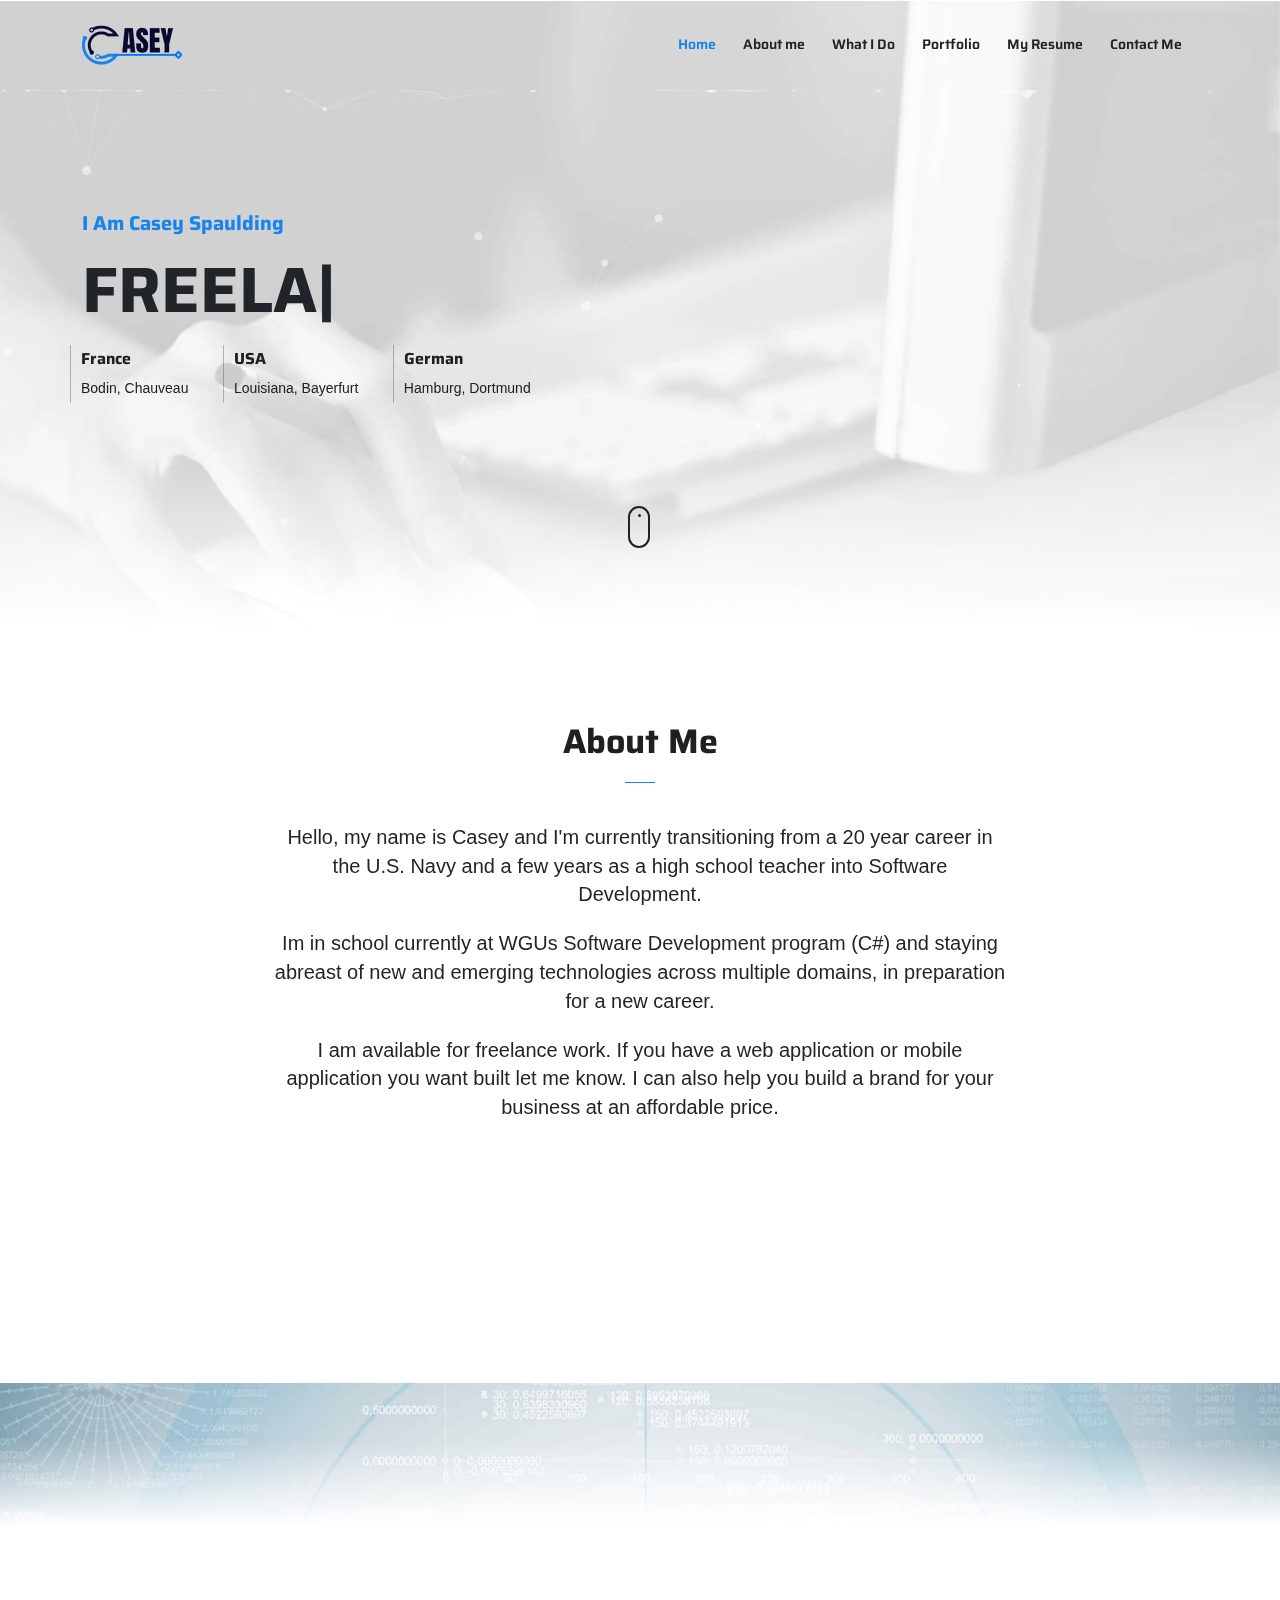
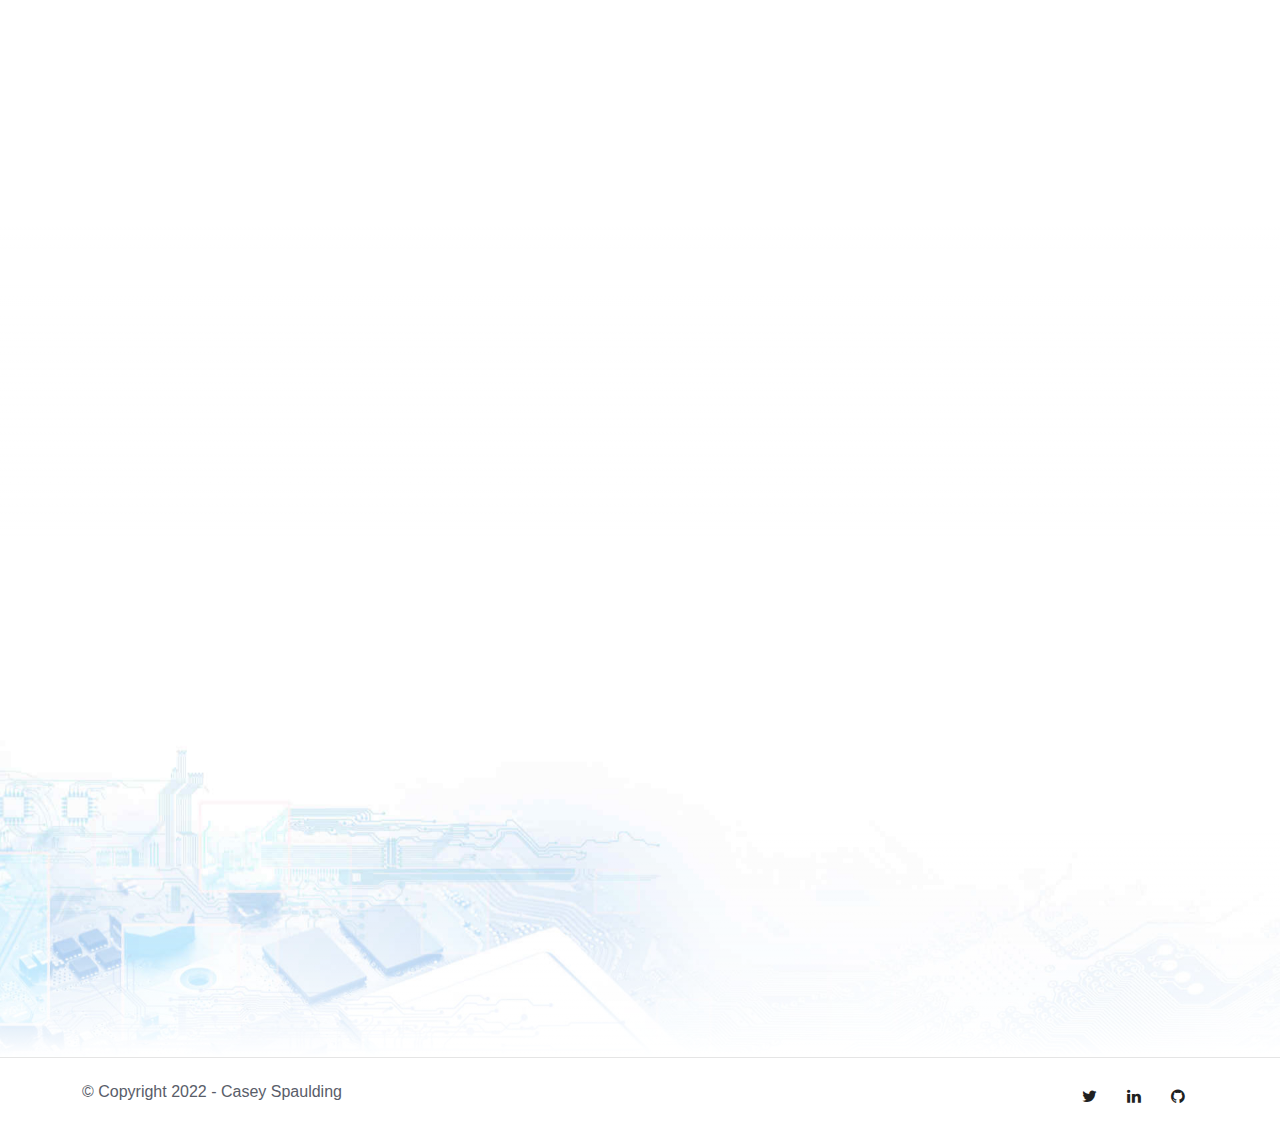
==== commit ed362033: "updating header." ====
--- a/index copy.html
+++ b/index copy.html
@@ -1,557 +1,620 @@
 <!DOCTYPE html>
-<html lang="en">
+<html lang="zxx">
+
 <head>
-<meta charset="UTF-8" />
-<meta http-equiv="X-UA-Compatible" content="IE=edge">
-<meta name="viewport" content="width=device-width, initial-scale=1">
-<title>Casey Spaulding - Portfolio </title>
-<meta name="description" content="Casey Spaulding's personal portfolio">
-<meta name="author" content="caseyspaulding.com">
-
-<!-- Web Fonts -->
-<link href="https://fonts.googleapis.com/css2?family=Poppins:ital,wght@0,100;0,200;0,300;0,400;0,500;0,600;0,700;0,800;0,900;1,100;1,200;1,300;1,400;1,500;1,600;1,700;1,800;1,900&display=swap" rel="stylesheet">
-
-<!-- Stylesheet
-============================== -->
-<!-- Bootstrap -->
-<link rel="stylesheet" type="text/css" href="/vendor/bootstrap/css/bootstrap.min.css" />
-<!-- Font Awesome Icon -->
-<link rel="stylesheet" type="text/css" href="/vendor/font-awesome/css/all.min.css" />
-<!-- Owl Carousel -->
-<link rel="stylesheet" type="text/css" href="/vendor/owl.carousel/assets/owl.carousel.min.css" />
-<!-- Magnific Popup -->
-<link rel="stylesheet" type="text/css" href="/vendor/magnific-popup/magnific-popup.min.css" />
-<!-- Custom Stylesheet -->
-<link rel="stylesheet" type="text/css" href="/css/stylesheet.css" />
-<!-- Here goes your Colors Css -->
-<link rel="stylesheet" type="text/css" href="/css/color-myblue.css" />
-<!--Favicon-->
-<link rel="apple-touch-icon" sizes="180x180" href="/images/apple-touch-icon.png">
-<link rel="icon" type="image/png" sizes="32x32" href="/images/favicon-32x32.png">
-<link rel="icon" type="image/png" sizes="16x16" href="images//favicon-16x16.png">
-<link rel="manifest" href="/images/site.webmanifest">
-<link rel="mask-icon" href="/images/safari-pinned-tab.svg" color="#5bbad5">
-<meta name="msapplication-TileColor" content="#da532c">
-<meta name="theme-color" content="#ffffff">
-
+    <title>Casey Spaulding - Personal Website</title>
+    
+    <meta content="text/html;charset=utf-8" http-equiv="Content-Type">
+    <meta content="width=device-width, initial-scale=1.0" name="viewport" />
+    <meta content="Casey Spaulding - Personal Website" name="Casey Spaulding's personal website with portfolio, blog and other projects." />
+    <meta content="" name="Casey, Spaulding, portfolio, software developer, C#, Full-Stack" />
+    <meta content="" name="Casey Spaulding" />
+    <!-- CSS Files
+    ================================================== -->
+    <link href="css/bootstrap.min.css" rel="stylesheet" type="text/css" id="bootstrap" />
+    <link href="css/plugins.css" rel="stylesheet" type="text/css" />
+    <link href="css/style.css" rel="stylesheet" type="text/css" />
+    <!-- Bootstrap CSS CDN with Fallback -->
+    <link rel="stylesheet" href="https://cdn.jsdelivr.net/npm/bootstrap@4.3.1/dist/css/bootstrap.min.css" integrity="sha384-ggOyR0iXCbMQv3Xipma34MD+dH/1fQ784/j6cY/iJTQUOhcWr7x9JvoRxT2MZw1T" crossorigin="anonymous">
+    <script>
+    var test = document.createElement("div")
+    test.className = "hidden d-none"
+
+    document.head.appendChild(test)
+    var cssLoaded = window.getComputedStyle(test).display === "none"
+    document.head.removeChild(test)
+
+    if (!cssLoaded) {
+        var link = document.createElement("link");
+
+        link.type = "/css/coloring.css";
+        link.rel = "/css/style.css";
+        link.href = "css/custom-style-4.css";
+        link.href = "https://cdn.jsdelivr.net/npm/bootstrap@4.3.1/dist/css/bootstrap.min.css";
+        link.href = "css/bootstrap.min.css"
+
+        document.head.appendChild(link);
+    }
+    </script>
+    <link rel="stylesheet" href="https://cdn.jsdelivr.net/npm/bootstrap@4.3.1/dist/css/bootstrap.min.css" integrity="sha384-ggOyR0iXCbMQv3Xipma34MD+dH/1fQ784/j6cY/iJTQUOhcWr7x9JvoRxT2MZw1T" crossorigin="anonymous">
+    <link href="css/bootstrap.min.css" rel="stylesheet" type="text/css" id="bootstrap" /> 
+    <link href="css/style.css" rel="stylesheet" type="text/css" />
+    <link href="css/custom-style-4.css" rel="stylesheet" type="text/css" />
+    <style>
+        :root {
+            --primary-color: #1784ed;
+            --primary-color-rgb: 0,0,0;
+        }
+    </style>
+    <link href="css/coloring.css" rel="stylesheet" type="text/css" />
+    <!-- FAVI -->
+    <link rel="apple-touch-icon" sizes="180x180" href="/images/apple-touch-icon.png">
+    <link rel="icon" type="image/png" sizes="32x32" href="/images/favicon-32x32.png">
+    <link rel="icon" type="image/png" sizes="16x16" href="/images/favicon-16x16.png">
+    <link rel="manifest" href="/site.webmanifest">
+    <link rel="mask-icon" href="/safari-pinned-tab.svg" color="#5bbad5">
+    <meta name="msapplication-TileColor" content="#da532c">
+    <meta name="theme-color" content="#ffffff">
 </head>
 
-<body class="side-header" data-bs-spy="scroll" data-bs-target="#header-nav" data-bs-offset="1">
-
-<!-- Preloader -->
-<div class="preloader preloader-light">
-  <div class="lds-ellipsis">
-    <div></div>
-    <div></div>
-    <div></div>
-    <div></div>
-  </div>
-</div>
-<!-- Preloader End --> 
-
-<!-- Document Wrapper   
-=============================== -->
-<div id="main-wrapper"> 
-  <!-- Header
-  ============================ -->
-  <header id="header" class="sticky-top"> 
-    <!-- Navbar -->
-    <nav class="primary-menu navbar navbar-expand-lg navbar-light bg-light border-bottom-0">
-      <div class="container-fluid position-relative h-100 flex-lg-column ps-3 px-lg-3 pt-lg-3 pb-lg-2"> 
-        
-        <!-- Logo --> 
-        <a href="index.html" class="mb-lg-auto mt-lg-4">
-			<span class="bg-light rounded-pill p-2 mb-lg-1 d-none d-lg-inline-block">
-				<img class="img-fluid d-block" src="/images/logo_Casey.png" title="I'm Casey" alt="">
-			</span>
-			<h1 class="text-5 text-dark text-center mb-0 d-lg-block">Casey</h1>
-        </a> 
-        <!-- Logo End -->
-        
-        <div id="header-nav" class="collapse navbar-collapse w-100 my-lg-auto">
-          <ul class="navbar-nav text-lg-center my-lg-auto py-lg-3">
-            <li class="nav-item"><a class="nav-link smooth-scroll active" href="#home">Home</a></li>
-            <li class="nav-item"><a class="nav-link smooth-scroll" href="#about">About Me</a></li>
-            <li class="nav-item"><a class="nav-link smooth-scroll" href="#portfolio">Projects</a></li>
-            <li class="nav-item"><a class="nav-link smooth-scroll" href="#services">What I Do</a></li>
-            <li class="nav-item"><a class="nav-link smooth-scroll" href="#resume">Resume</a></li>         
-            <!--<li class="nav-item"><a class="nav-link smooth-scroll" href="#testimonial">Testimonial</a></li> -->
-            <li class="nav-item"><a class="nav-link smooth-scroll" href="#contact">Contact</a></li>
-          </ul>
-        </div>
-        <ul class="social-icons social-icons-muted social-icons-sm mt-lg-auto ms-auto ms-lg-0 d-flex">
-          <li class="social-icons-twitter"><a data-bs-toggle="tooltip" title="Twitter" href="http://www.twitter.com/caseyspauldingg" target="_blank"><i class="fab fa-twitter"></i></a></li>
-          <li class="social-icons-linkedin"><a data-bs-toggle="tooltip" title="Linkedin" data-bs-placement="top" href="https://www.linkedin.com/in/caseyspaulding/" target="_blank"><i class="fab fa-linkedin"></i></a></li>
-          <li class="social-icons-github"><a data-bs-toggle="tooltip" title="GitHub" data-bs-placement="top" href="https://github.com/caseyspaulding" target="_blank" ><i class="fab fa-github"></i></a></li>
-        </ul>
-        <button class="navbar-toggler" type="button" data-bs-toggle="collapse" data-bs-target="#header-nav"><span></span><span></span><span></span></button>
-      </div>
-    </nav>
-    <!-- Navbar End --> 
-  </header>
-  <!-- Header End --> 
-		
-  <!-- Content
-  ============================================= -->
-  <div id="content" role="main"> 
-    
-    <!-- Intro
-    ============================================= -->
-    <section id="home">
-      <div class="hero-wrap">
-        <div class="hero-mask opacity-2 bg-light"></div>
-        <div class="hero-bg" style="background-image:url('/images/Code.png');"></div>
-        <div class="hero-content section d-flex min-vh-100">
-          <div class="container my-auto">
-            <div class="row">
-              <div class="col-12 text-left">
-                <div class="typed-strings">
-                  <p>I'm Casey Spaulding</p>
-                  <p>I build Software.</p>
-                  <p>I'm a Freelancer.</p>
-                </div>
-                <p class="text-7 fw-500 text-dark mb-2 mb-md-3"></p>
-                <h2 class="text-16 fw-600 text-dark mb-2 mb-md-3"><span class="typed"></span></h2>
-                <p class="text-5 text-dark mb-4">based in Orlando, Florida.</p>
-				<a href="#contact" class="btn btn-outline-primary rounded-pill shadow-none smooth-scroll mt-2">Contact Me</a>
-              </div>
+<body class="onepage">
+    <div id="wrapper">
+        <!-- header begin -->
+        <header class="transparent header-light">
+            <div class="container">
+                <div class="row">
+                    <div class="col-md-12">
+                        <div class="de-flex sm-pt10">
+                            <div class="de-flex-col">
+                                <div class="de-flex-col">
+                                    <!-- logo begin -->
+                                    <div id="logo">
+                                        <a href="index.html">
+                                            <img alt="" class="logo" src="" />
+                                            <img alt="" class="logo-2" src="/images/logo1398.png" />
+                                        </a>
+                                    </div>
+                                    <!-- logo close -->
+                                </div>
+                            </div>
+                            <div class="de-flex-col header-col-right">
+                                <ul id="mainmenu">
+                                    <li><a class="active" href="#top">Home<span></span></a></li>
+                                    <li><a href="#section-about">About me<span></span></a></li>
+                                    <li><a href="#section-services">What I Do<span></span></a></li>
+                                    <li><a href="#section-portfolio">Portfolio<span></span></a></li>
+                                    <li><a href="#section-resume">My Resume<span></span></a></li>
+                                    
+                                    <li><a href="#section-contact">Contact Me<span></span></a></li>
+                                </ul>
+                                <!--MOBILE MENU-->
+                                <div class="menu_side_area">
+                                    <span id="menu-btn"></span>
+                                        
+                                    </span>
+                                </div>
+                            </div>
+                        </div>
+                    </div>
+                </div>
             </div>
-          </div>
-          <a href="#about" class="scroll-down-arrow text-dark smooth-scroll"><span class="animated"><i class="fa fa-chevron-down"></i></span></a> </div>
-      </div>
-    </section>
-    <!-- Intro end --> 
-    
-    <!-- About
-    ============================================= -->
-    <section id="about" class="section bg-light-1">
-      <div class="container px-lg-5"> 
-        <!-- Heading -->
-        <div class="position-relative d-flex text-center mb-5">
-          <h2 class="text-24 text-dark opacity-1 text-uppercase fw-600 w-100 mb-0">About Me</h2>
-          <p class="text-9 text-dark fw-600 position-absolute w-100 align-self-center lh-base mb-0">Learn More<span class="heading-separator-line border-bottom border-3 border-primary d-block mx-auto"></span> </p>
-        </div>
-        <!-- Heading end-->
-        
-        <div class="row gy-5">
-          <div class="col-lg-7 col-xl-8 text-lg-start">
-            <h2 class="text-7 text-dark fw-600 mb-3">I'm <span class="text-primary">Casey Spaulding,</span> a Web Developer</h2>
-            <p class="text-dark">Hello, my name is Casey and I'm currently transitioning from a 20 year career in the U.S. Navy and a few years as a high school teacher into Software Development. </p>
+        </header>
+        <!-- header close -->
+        <!-- content begin -->
+        <div class="no-bottom no-top" id="content">
+            <div id="top"></div>
+
+            <!-- page preloader begin -->
+            <div id="preloader">
+                <div class="preloader1"></div>
+            </div>
+            <!-- page preloader close -->
+            
+            <!-- float text SOCIAL ICONS begin -->
+            <div class="float-text">
+                <div class="de_social-icons">
+                    <a href="https://www.linkedin.com/in/caseyspaulding/"><i class="fa fa-linkedin fa-lg"></i></a>
+                    <a href="https://twitter.com/caseyspauldingg"><i class="fa fa-twitter fa-lg"></i></a>
+                    <a href="https://github.com/caseyspaulding"><i class="fa fa-github fa-lg"></i></a>
+                </div>
+                <span>Follow Me</span>
+            </div>
+            <!-- float text close --> 
+
+            <!-- load external content begin -->
+            
+             <!-- load external content close -->
+             <section aria-label="section" class="jarallax text-dark">
+                <img src="/images/background/l4.jpg" class="jarallax-img" alt="">
+                <div id="particles-js"></div>
+                <div class="v-center">
+                    <div class="container">
+                        <div class="row align-items-center">
+                            <div class="col-md-12">
+                                <h4 class="wow fadeInUp" data-wow-delay=".3s"><span class="id-color">I Am Casey Spaulding</span></h4>
+                                <div class="spacer-10"></div>
+                                <div class="h1_big text-dark wow fadeInUp" data-wow-delay=".6s">
+                                    <div class="typed-strings">
+                                        <p>Freelancer</p>
+                                        <p>Programmer</p>
+                                    </div>
+                                    <div class="typed"></div>
+                                </div>
+                            </div>
+                            <div class="spacer-20"></div>
+                            <ul class="list_location wow fadeInUp" data-wow-delay=".3s">
+                                <li><span>France</span>Bodin, Chauveau</li>
+                                <li><span>USA</span>Louisiana, Bayerfurt</li>
+                                <li><span>German</span>Hamburg, Dortmund</li>
+                            </ul>
+                        </div>
+                    </div>
+                </div>
+                <a href="#section-about" class="m-5 mouse-icon-click scroll-to wow fadeInUp" data-wow-delay=".8s">
+                    <span class="mouse fadeScroll relative" data-scroll-speed="10">
+                        <span class="scroll"></span>
+                    </span>
+                </a>
+                <div class="de-gradient-edge-bottom"></div>
+            </section>
+            <section id="section-about">
+                <div class="container relative">
+                    <div class="row">
+                        <div class="col-md-12 text-center wow fadeInUp">
+                            <h2>About Me</h2>
+                            <div class="space-border"></div>
+                        </div>
+                        <div class="fs-5 col-md-8 offset-md-2 text-center wow fadeInUp">
+                            <p class="text-dark">Hello, my name is Casey and I'm currently transitioning from a 20 year career in the U.S. Navy and a few years as a high school teacher into Software Development. </p>
             <p class="text-dark">Im in school currently at WGUs Software Development program (C#) and staying abreast of new and emerging technologies across multiple domains, in preparation for a new career.</p>
             <p class="text-dark">I am available for freelance work.  If you have a web application or mobile application you want built let me know. I  can also help you build a brand for your business at an affordable price. </p>
-          </div>
-          <div class="col-lg-5 col-xl-4">
-            <div class="ps-lg-4">
-              <ul class="list-style-2">
-                <li class="text-dark text-right "><span class="fw-600 me-2">Name:</span>Casey Spaulding</li>
-                <li class="text-dark"><span class="fw-600 me-2">Email:</span><a href="mailto:casey.spaulding@outlook.com">casey.spaulding@me.com</a></li>
-                <li class="text-dark border-0"><span class="fw-600 me-2">From:</span>Orlando, Florida</li>
-              </ul>
-               </div>
-          </div>
+                        </div>
+                    </div>
+                </div>
+            </section>
+            <section id="section-my-quote" aria-label="section" class="jarallax no-top no-bottom">
+                <div class="de-gradient-edge-top"></div>
+                <img src="images/background/lightbluetech1001.jpg" class="jarallax-img" alt="">
+                <div class="container">
+                    <div class="row align-items-center">
+                        <div class="col-md-10 offset-md-1">
+                            <blockquote class="q-big wow fadeIn" data-wow-duration="3s">
+                                <i class="d-big icon_quotations"></i>
+                                Innovation distinguishes between a leader and a follower.
+                                <span class="d-quote-by">Steve Jobs</span>
+                            </blockquote>
+                            <div class="spacer-double"></div>
+                        </div>
+                    </div>
+                    </div>
+                <div class="de-gradient-edge-bottom"></div>
+            </section>
+            <section id="section-services" class="no-bottom">
+                <div class="container relative">
+                    <div class="row">
+                        <div class="col-md-12 text-center wow fadeInUp">
+                            <h2>What I Do</h2>
+                            <div class="space-border"></div>
+                        </div>
+                        <div class="spacer-single"></div>
+                        <div class="row">
+                            <div class="col-lg-4 wow fadeIn" data-wow-delay=".2s">
+                                <div class="de-card-v1">
+                                    <div class="d-inner">
+                                        <i class="icon_genius id-color"></i>
+                                        <div class="text">
+                                            <h3>Branding</h3>
+                                            Ex velit cupidatat magna voluptate deserunt quis et dolor adipisicing elit culpa ad exercitation proident irure deserunt irure.
+                                        </div>
+                                    </div>
+                                </div>
+                            </div>
+                            <div class="col-lg-4 wow fadeIn" data-wow-delay=".4s">
+                                <div class="de-card-v1">
+                                    <div class="d-inner">
+                                        <i class="icon_tools id-color"></i>
+                                        <div class="text">
+                                            <h3>Development</h3>
+                                            Ex velit cupidatat magna voluptate deserunt quis et dolor adipisicing elit culpa ad exercitation proident irure deserunt irure.
+                                        </div>
+                                    </div>
+                                </div>
+                            </div>
+                            <div class="col-lg-4 wow fadeIn" data-wow-delay=".6s">
+                                <div class="de-card-v1">
+                                    <div class="d-inner">
+                                        <i class="icon_camera_alt id-color"></i>
+                                        <div class="text">
+                                            <h3>Graphic Design</h3>
+                                            Ex velit cupidatat magna voluptate deserunt quis et dolor adipisicing elit culpa ad exercitation proident irure deserunt irure.
+                                        </div>
+                                    </div>
+                                </div>
+                            </div>
+                        </div>
+                    </div>
+                </div>
+            </section>
+            <section id="section-portfolio" class="no-bottom">
+                <div class="container relative">
+                    <div class="row">
+                        <div class="col-md-12 text-center wow fadeInUp">
+                            <h2>Portfolio</h2>
+                            <P>Coming Soon</P>
+                            <!-- <div class="space-border"></div>
+                        </div>
+                    </div>
+                    <div id="gallery" class="row sequence">
+                        <div class="col-md-4 item">
+                            <div class="de_modal wow" data-url="single-project.html">
+                                <div class="card-image-1 mod-c" data-tilt>
+                                    <div class="d-text">
+                                        <h3>Single Image</h3>
+                                        <h5 class="d-tag">website</h5>
+                                    </div>
+                                    <img src="images/gallery/1.jpg" class="img-fluid" alt="">
+                                </div>
+                            </div>
+                        </div>
+                        <div class="col-md-4 item">
+                            <div class="de_modal wow" data-url="single-project-2.html">
+                                <div class="card-image-1 mod-c" data-tilt>
+                                    <div class="d-text">
+                                        <h3>Multiple Images</h3>
+                                        <h5 class="d-tag">website</h5>
+                                    </div>
+                                    <img src="images/gallery/2.jpg" class="img-fluid" alt="">
+                                </div>
+                            </div>
+                        </div>
+                        <div class="col-md-4 item">
+                            <div class="de_modal wow" data-url="single-project-3.html">
+                                <div class="card-image-1 mod-c" data-tilt>
+                                    <div class="d-text">
+                                        <h3>Self Hosted Video</h3>
+                                        <h5 class="d-tag">website</h5>
+                                    </div>
+                                    <img src="images/gallery/3.jpg" class="img-fluid" alt="">
+                                </div>
+                            </div>
+                        </div>
+                        <div class="col-md-4 item">
+                            <div class="de_modal wow" data-url="single-project.html">
+                                <div class="card-image-1 mod-c" data-tilt>
+                                    <div class="d-text">
+                                        <h3>Bluetec App</h3>
+                                        <h5 class="d-tag">website</h5>
+                                    </div>
+                                    <img src="images/gallery/4.jpg" class="img-fluid" alt="">
+                                </div>
+                            </div>
+                        </div>
+                        <div class="col-md-4 item">
+                            <div class="de_modal wow" data-url="single-project.html">
+                                <div class="card-image-1 mod-c" data-tilt>
+                                    <div class="d-text">
+                                        <h3>Uhost Hosting</h3>
+                                        <h5 class="d-tag">website</h5>
+                                    </div>
+                                    <img src="images/gallery/5.jpg" class="img-fluid" alt="">
+                                </div>
+                            </div>
+                        </div>
+                        <div class="col-md-4 item">
+                            <div class="de_modal wow" data-url="single-project.html">
+                                <div class="card-image-1 mod-c" data-tilt>
+                                    <div class="d-text">
+                                        <h3>Bolo Creative</h3>
+                                        <h5 class="d-tag">website</h5>
+                                    </div>
+                                    <img src="images/gallery/6.jpg" class="img-fluid" alt="">
+                                </div>
+                            </div>
+                        </div>
+                    </div>
+                </div> -->
+            </section>
+            <!--REMUME-->
+            <section id="section-resume">
+                <div class="container relative">
+                    <div class="row">
+                        <div class="col-md-12 text-center wow fadeInUp">
+                            <h2>My Resume</h2>
+                            <div class="space-border"></div>
+                        </div>
+                    </div>
+                    <div class="row gh-5">
+                        <div class="col-lg-6 wow fadeInUp">
+                            <div class="p-4">
+                                <h3 class="s_border">Experiences</h3>
+                                <ul class="d_timeline">
+                                    <li class="d_timeline-item">
+                                        <h3 class="d_timeline-title">2014 - now</h3>
+                                        <p class="d_timeline-text"><span class="d_title">Freelance  </span><span class="d_company">Web Development</span>Lorem ipsum dolor sit amet consectetur adipisicing elit. Animi tempora perferendis vero officia enim impedit voluptatem dignissimos, veniam ratione est alias rerum aperiam, nam aliquam reprehenderit iste dolor.</p>
+                                    </li>
+                                    <li class="d_timeline-item">
+                                        <h3 class="d_timeline-title">2010 - 2014</h3>
+                                        <p class="d_timeline-text"><span class="d_title">Senior UI / UX Designer</span><span class="d_company">Google Inc</span>Lorem ipsum dolor sit amet consectetur adipisicing elit. Animi tempora perferendis vero officia enim impedit voluptatem dignissimos, veniam ratione est alias rerum aperiam, nam aliquam reprehenderit iste dolor.</p>
+                                    </li>
+                                    <li class="d_timeline-item">
+                                        <h3 class="d_timeline-title">2008 - 2010</h3>
+                                        <p class="d_timeline-text"><span class="d_title">Graphic Designer</span><span class="d_company">Kyros Studio</span>Lorem ipsum dolor sit amet consectetur adipisicing elit. Animi tempora perferendis vero officia enim impedit voluptatem dignissimos, veniam ratione est alias rerum aperiam, nam aliquam reprehenderit iste dolor.</p>
+                                    </li>
+                                </ul>
+                            </div>
+                        </div>
+                        <div class="col-lg-6 wow fadeInUp">
+                            <div class="p-4">
+                                <h3 class="s_border">Education</h3>
+                                <ul class="d_timeline">
+                                    <li class="d_timeline-item">
+                                        <h3 class="d_timeline-title">2021 - Present</h3>
+                                        <p class="d_timeline-text"><span class="d_title">Software Development </span> Bachelor of Science<span class="d_company">Western Governors University</span>This program provided a solid foundation in computer programming, web development, and application development. I studied the best practices in systems and services, networking and security, scripting and programming, data management, C# programming and the business of software development.</p>
+                                    </li>
+                                    <li class="d_timeline-item">
+                                        <h3 class="d_timeline-title">2007 - 2010</h3>
+                                        <p class="d_timeline-text"><span class="d_title">Business Managemnt </span>Bachelor of Science<span class="d_company">Marylhurst University</span>Studied the planning, execution, supervision and analysis of a business enterprise including various functional levels such as production, financial, administrative, human resources, sales & marketing and others.</p>
+                                    </li>
+                                    <li class="d_timeline-item">
+                                        <h3 class="d_timeline-title"></h3>
+                                        <p class="d_timeline-text"><span class="d_title">Certifications</span><span class="d_company">Various</span>Project+</p>
+                                    </li>
+                                </ul>
+                            </div>
+                        </div>
+                    </div>
+                </div>
+            </section>
+            <section id="section-fun-facts" aria-label="section" class="jarallax no-top no-bottom">
+                <div class="de-gradient-edge-top"></div>
+                <img src="images/background/lightbluetech1001.jpg" class="jarallax-img" alt="">
+                <div class="container">
+                        <div class="row">
+                            <div class="col-md-3 wow fadeIn" data-wow-delay="0">
+                                <div class="de_count text-center">
+                                    <h3 class="timer" data-to="485" data-speed="2500">0</h3>
+                                    <span>Hours of Works</span>
+                                </div>
+                            </div>
+
+                            <div class="col-md-3 wow fadeIn" data-wow-delay=".25s">
+                                <div class="de_count text-center">
+                                    <h3 class="timer" data-to="2" data-speed="2500">0</h3>
+                                    <span>Projects Done</span>
+                                </div>
+                            </div>
+
+                            <div class="col-md-3 wow fadeIn" data-wow-delay=".5s">
+                                <div class="de_count text-center">
+                                    <h3 class="timer" data-to="3" data-speed="2500">0</h3>
+                                    <span>Satisfied Customers</span>
+                                </div>
+                            </div>
+
+                            <div class="col-md-3 wow fadeIn" data-wow-delay=".75s">
+                                <div class="de_count text-center">
+                                    <h3 class="timer" data-to="1239" data-speed="2500">0</h3>
+                                    <span>Coffee Cups</span>
+                                </div>
+                            </div>
+                        </div>
+                    </div>
+                <div class="de-gradient-edge-bottom"></div>
+            </section>
+            <!--BLOG-->
+          <!--  <section id="section-blog" class="no-bottom">
+                <div class="container relative">
+                    <div class="row">
+                        <div class="col-md-12 text-center wow fadeInUp">
+                            <h2>Recent Blog</h2>
+                            <div class="space-border"></div>
+                        </div>
+                    </div>
+                    <div id="carousel-blog" class="owl-carousel wow fadeInUp">
+                        <div class="bloglist item">
+                            <div class="post-content">
+                                <div class="post-image">
+                                    <div class="de_modal" data-url="single-blog.html"><img alt="" src="images/blog/1.jpg" class="lazy grayscale"></div>
+                                </div>
+                                <div class="post-text">
+                                    <h4 class="de_modal" data-url="single-blog.html">How to Make Better User Interface</h4>
+                                    <p>Dolore officia sint incididunt non excepteur ea mollit commodo ut enim reprehenderit cupidatat labore ad laborum consectetur consequat...</p>
+                                </div>
+                            </div>
+                        </div>
+                        <div class="bloglist item">
+                            <div class="post-content">
+                                <div class="post-image">
+                                    <div class="de_modal" data-url="single-blog.html"><img alt="" src="images/blog/2.jpg" class="lazy grayscale"></div>
+                                </div>
+                                <div class="post-text">
+                                    <h4 class="de_modal" data-url="single-blog.html">10 Web Design Tips From Experts</h4>
+                                    <p>Dolore officia sint incididunt non excepteur ea mollit commodo ut enim reprehenderit cupidatat labore ad laborum consectetur consequat...</p>
+                                </div>
+                            </div>
+                        </div>
+                        <div class="bloglist item">
+                            <div class="post-content">
+                                <div class="post-image">
+                                    <div class="de_modal" data-url="single-blog.html"><img alt="" src="images/blog/3.jpg" class="lazy grayscale"></div>
+                                </div>
+                                <div class="post-text">
+                                    <h4 class="de_modal" data-url="single-blog.html">The Importance of Web Design</h4>
+                                    <p>Dolore officia sint incididunt non excepteur ea mollit commodo ut enim reprehenderit cupidatat labore ad laborum consectetur consequat...</p>
+                                </div>
+                            </div>
+                        </div>
+                        <div class="bloglist item">
+                            <div class="post-content">
+                                <div class="post-image">
+                                    <div class="de_modal" data-url="single-blog.html"><img alt="" src="images/blog/4.jpg" class="lazy grayscale"></div>
+                                </div>
+                                <div class="post-text">
+                                    <h4 class="de_modal" data-url="single-blog.html">10 Web Design Tips From Experts</h4>
+                                    <p>Dolore officia sint incididunt non excepteur ea mollit commodo ut enim reprehenderit cupidatat labore ad laborum consectetur consequat...</p>
+                                </div>
+                            </div>
+                        </div>
+                        <div class="bloglist item">
+                            <div class="post-content">
+                                <div class="post-image">
+                                    <div class="de_modal" data-url="single-blog.html"><img alt="" src="images/blog/5.jpg" class="lazy grayscale"></div>
+                                </div>
+                                <div class="post-text">
+                                    <h4 class="de_modal" data-url="single-blog.html">The Importance of Web Design</h4>
+                                    <p>Dolore officia sint incididunt non excepteur ea mollit commodo ut enim reprehenderit cupidatat labore ad laborum consectetur consequat...</p>
+                                </div>
+                            </div>
+                        </div>
+                        <div class="bloglist item">
+                            <div class="post-content">
+                                <div class="post-image">
+                                    <div class="de_modal" data-url="single-blog.html"><img alt="" src="images/blog/6.jpg" class="lazy grayscale"></div>
+                                </div>
+                                <div class="post-text">
+                                    <h4 class="de_modal" data-url="single-blog.html">Tips for Healthy Teeth<span></span></h4>
+                                    <p>Dolore officia sint incididunt non excepteur ea mollit commodo ut enim reprehenderit cupidatat labore ad laborum consectetur consequat...</p>
+                                </div>
+                            </div>
+                        </div>
+                    </div>
+                </div>
+            </section>
+            -->
+            <section id="section-contact" class="jarallax">
+                <div class="de-gradient-edge-top"></div>
+                <img src="/images/background/whitetech1001.jpg" class="jarallax-img" alt="">
+                <div class="container z-index-1000">
+                    <div class="row">
+                        <div class="col-md-12 text-center wow fadeInUp">
+                            <h2>Contact Me</h2>
+                            <div class="space-border"></div>
+                        </div>
+                        <div class="col-lg-8 offset-lg-2 wow fadeInUp">
+                            <div class="contact_form_wrapper">
+                                <form name="contactForm" id="contact_form" class="form-border" method="post" action="#">
+                                    <div class="row">
+                                        <div class="col-md-4">
+                                            <div class="field-set">
+                                                <input type="text" name="Name" id="name" class="form-control" placeholder="Your Name" required>
+                                            </div>
+                                        </div>
+                                        <div class="col-md-4">
+                                            <div class="field-set">
+                                                <input type="text" name="Email" id="email" class="form-control" placeholder="Your Email" required>
+                                            </div>
+                                        </div>
+                                        <div class="col-md-4">
+                                            <div class="field-set">
+                                                <input type="text" name="phone" id="phone" class="form-control" placeholder="Your Phone" required>
+                                            </div>
+                                        </div>
+                                    </div>
+                                    <div class="text-center">
+                                        <div class="field-set">
+                                            <textarea name="message" id="message" class="form-control" placeholder="Your Message" required></textarea>
+                                        </div>
+                                        <div class="g-recaptcha" data-sitekey="copy-your-site-key-here"></div>
+                                        <div id='submit' class="mt10">
+                                            <input type='submit' id='send_message' value='Send Message' class="btn-main">
+                                        </div>
+
+                                        <div id="success_message" class='success'>
+                                            Your message has been sent successfully. Refresh this page if you want to send more messages.
+                                        </div>
+                                        <div id="error_message" class='error'>
+                                            Sorry there was an error sending your form.
+                                        </div>
+
+                                    </div>
+                                </form>
+                            </div>
+                            <div class="spacer-double"></div>
+                            <div class="row text-center wow fadeInUp">
+                                <div class="col-md-4">
+                                    <div class="wm-1"></div>
+                                    <a href = "mailto: casey.spaulding@gmail.com"><h6>Email Me</h6></a>
+                                    <p>casey.spaulding@me.com</p>
+                                </div>
+                                <div class="col-md-4">
+                                    <div class="wm-1"></div>
+                                    
+                                </div>
+                                <div class="col-md-4">
+                                    <div class="wm-1"></div>
+                                    <h6>Address</h6>
+                                    <p>Orlando, Florida, USA</p>
+                                </div>
+                            </div>
+                        </div>
+                    </div>
+                </div>
+                <div class="de-gradient-edge-bottom"></div>
+            </section>
         </div>
-        <div class="brands-grid separator-border mt-5">
-          
-      </div>
-    </section>
-    <!-- About end -->
-
-    <!-- Portfolio
-    ============================================= -->
-    <section id="portfolio" class="section bg-light">
-      <div class=""> 
-        <!-- Heading -->
-        <div class="position-relative d-flex text-center mb-5">
-          <h2 class="text-24 text-dark-50 opacity-1 text-uppercase fw-600 w-100 mb-0">Projects</h2>
-          <p class="text-9 text-dark fw-600 position-absolute w-100 align-self-center lh-base mb-0">My Work<span class="heading-separator-line border-bottom border-3 border-primary d-block mx-auto"></span> </p>
-        </div>
-        <!-- Heading end--> 
-        
-        <!-- Filter Menu 
-        <ul class="portfolio-menu nav nav-tabs nav-light justify-content-center border-bottom-0 mb-5">
-          <li class="nav-item"> <a data-filter="*" class="nav-link active" href="">All</a></li>
-          <li class="nav-item"> <a data-filter=".design" href="" class="nav-link">Design</a></li>
-          <li class="nav-item"> <a data-filter=".brand" href="" class="nav-link">Brand</a></li>
-          <li class="nav-item"> <a data-filter=".photos" href="" class="nav-link">Photos</a></li>
-        </ul>
-         Filter Menu end -->
-
-        <!-- PROJECT POPUPS 
-          <div class="portfolio popup-ajax-gallery">
-          <div class="row portfolio-filter g-4">
-            <div class="col-sm-6 col-lg-4 brand">
-              <div class="portfolio-box rounded">
-                <div class="portfolio-img rounded"> <img class="img-fluid d-block" src="images/projects/project-1.jpg" alt="">
-                  <div class="portfolio-overlay"> <a class="popup-ajax stretched-link" href="ajax/portfolio-ajax-project-light-1.html"></a>
-                    <div class="portfolio-overlay-details">
-                      <h5 class="text-dark fw-400">Project Title</h5>
-                      <span class="text-dark">Category</span> </div>
-                  </div>
-                </div>
-              </div>
+        <!-- content close -->
+        <a href="#" id="back-to-top"></a>
+        <!-- footer begin -->
+        <footer>
+            <div class="container">
+                <div class="row">
+                    <div class="col-md-6">
+                        <a href="index.html">
+                            <span class="copy">&copy; Copyright 2022 - Casey Spaulding</span>
+                        </a>
+                    </div>
+                    <div class="col-md-6">
+                        <div class="social-icons">
+                            
+                            <a href="https://twitter.com/caseyspauldingg"><i class="fa fa-twitter fa-lg"></i></a>
+                            <a href="https://www.linkedin.com/in/caseyspaulding/"><i class="fa fa-linkedin fa-lg"></i></a>
+                            <a href="https://github.com/caseyspaulding"><i class="fa fa-github fa-lg"></i></a>
+                        </div>
+                    </div>
+                </div>
             </div>
-            <div class="col-sm-6 col-lg-4 design">
-              <div class="portfolio-box rounded">
-                <div class="portfolio-img rounded"> <img class="img-fluid d-block" src="images/projects/project-2.jpg" alt="">
-                  <div class="portfolio-overlay"> <a class="popup-ajax stretched-link" href="ajax/portfolio-ajax-project-light-2.html"></a>
-                    <div class="portfolio-overlay-details">
-                      <h5 class="text-dark fw-400">Project Title</h5>
-                      <span class="text-dark">Category</span> </div>
-                  </div>
-                </div>
-              </div>
-            </div>
-            <div class="col-sm-6 col-lg-4 artwork photos">
-              <div class="portfolio-box rounded">
-                <div class="portfolio-img rounded"> <img class="img-fluid d-block" src="images/projects/project-3.jpg" alt="">
-                  <div class="portfolio-overlay"> <a class="popup-ajax stretched-link" href="ajax/portfolio-ajax-project-light-3.html"></a>
-                    <div class="portfolio-overlay-details">
-                      <h5 class="text-dark fw-400">Project Title</h5>
-                      <span class="text-dark">Category</span> </div>
-                  </div>
-                </div>
-              </div>
-            </div>
-            <div class="col-sm-6 col-lg-4 artwork brand photos">
-              <div class="portfolio-box rounded">
-                <div class="portfolio-img rounded"> <img class="img-fluid d-block" src="images/projects/project-4.jpg" alt="">
-                  <div class="portfolio-overlay"> <a class="popup-ajax stretched-link" href="ajax/portfolio-ajax-project-light-4.html"></a>
-                    <div class="portfolio-overlay-details">
-                      <h5 class="text-dark fw-400">Project Title</h5>
-                      <span class="text-dark">Category</span> </div>
-                  </div>
-                </div>
-              </div>
-            </div>
-            <div class="col-sm-6 col-lg-4 design">
-              <div class="portfolio-box rounded">
-                <div class="portfolio-img rounded"> <img class="img-fluid d-block" src="images/projects/project-5.jpg" alt="">
-                  <div class="portfolio-overlay"> <a class="popup-ajax stretched-link" href="ajax/portfolio-ajax-project-light-5.html"></a>
-                    <div class="portfolio-overlay-details">
-                      <h5 class="text-dark fw-400">Project Title</h5>
-                      <span class="text-dark">Category</span> </div>
-                  </div>
-                </div>
-              </div>
-            </div>
-            <div class="col-sm-6 col-lg-4 brand">
-              <div class="portfolio-box rounded">
-                <div class="portfolio-img rounded"> <img class="img-fluid d-block" src="images/projects/project-6.jpg" alt="">
-                  <div class="portfolio-overlay"> <a class="popup-ajax stretched-link" href="ajax/portfolio-ajax-project-light-6.html"></a>
-                    <div class="portfolio-overlay-details">
-                      <h5 class="text-dark fw-400">Project Title</h5>
-                      <span class="text-dark">Category</span> </div>
-                  </div>
-                </div>
-              </div>
-            </div>
-            <div class="col-sm-6 col-lg-4 design photos">
-              <div class="portfolio-box rounded">
-                <div class="portfolio-img rounded"> <img class="img-fluid d-block" src="images/projects/project-7.jpg" alt="">
-                  <div class="portfolio-overlay"> <a class="popup-ajax stretched-link" href="ajax/portfolio-ajax-project-light-7.html"></a>
-                    <div class="portfolio-overlay-details">
-                      <h5 class="text-dark fw-400">Project Title</h5>
-                      <span class="text-dark">Category</span> </div>
-                  </div>
-                </div>
-              </div>
-            </div>
-          </div>
-        </div>
-      </div>
-    </section>
-    <!-- PROJECTS end --> 
-    <div class="mb-5"><h3 class="text-dark text-center">Comming Soon...</h3></div>
-    <!-- Services
-    ============================================= -->
-    <section id="services" class="section bg-light-1">
-      <div class="container px-lg-5"> 
-        <!-- Heading -->
-        <div class="position-relative d-flex text-center mb-5">
-          <h2 class="text-24 text-dark-50 opacity-1 text-uppercase fw-600 w-100 mb-0">Services</h2>
-          <p class="text-9 text-dark fw-600 position-absolute w-100 align-self-center lh-base mb-0">What I Do<span class="heading-separator-line border-bottom border-3 border-primary d-block mx-auto"></span> </p>
-        </div>
-        <!-- Heading end-->
-        
-        <div class="row">
-          
-          <div class="col-lg-11 mx-auto">
-            <div class="row">
-              <div class="col-md-6">
-                <div class="featured-box style-3 mb-5">
-                  <div class="featured-box-icon text-primary bg-light shadow-sm rounded"> <i class="fas fa-palette"></i> </div>
-                  <h3 class="text-dark">Graphic Design</h3>
-                  <p class="mb-0"></p>
-                </div>
-              </div>
-              <div class="col-md-6">
-                <div class="featured-box style-3 mb-5">
-                  <div class="featured-box-icon text-primary bg-light shadow-sm rounded"> <i class="fas fa-desktop"></i></div>
-                  <h3 class="text-dark">Web Design</h3>
-                  <p class="mb-0"></p>
-                </div>
-              </div>
-              <div class="col-md-6">
-                <div class="featured-box style-3 mb-5">
-                  <div class="featured-box-icon text-primary bg-light shadow-sm rounded"> <i class="fas fa-pencil-ruler"></i> </div>
-                  <h3 class="text-dark">UI/UX Design</h3>
-                  <p class="mb-0"></p>
-                </div>
-              </div>
-              <div class="col-md-6">
-                <div class="featured-box style-3 mb-5">
-                  <div class="featured-box-icon text-primary bg-light shadow-sm rounded"> <i class="fas fa-paint-brush"></i> </div>
-                  <h3 class="text-dark">App Design &amp; Development</h3>
-                  <p class="mb-0"></p>
-                </div>
-              </div>
-              
-            </div>
-          </div>
-        </div>
-      </div>
-    </section>
-    <!-- Services end --> 
+        </footer>
+        <!-- footer close -->
+    </div>
+    <!-- Javascript Files
+    ================================================== -->
+    <!-- Javascript Files
+    ================================================== -->
+    <script src="js/plugins.js"></script>
+    <script src="js/designesia.js"></script>
+   
+    <script src="form.js"></script>
+    <script src="js/particles.js"></script>
+    <script src="js/app.js"></script>
+    <script>
+    jQuery(function($) {
+        $('.g-recaptcha').attr('data-theme', 'dark');
+    });
+    </script>
+    <script>
+    jQuery(document).ready(function() {
+        $(function() {
+            // jquery typed plugin
+            $(".typed").typed({
+                stringsElement: $('.typed-strings'),
+                typeSpeed: 100,
+                backDelay: 500,
+                loop: true,
+                contentType: 'html', // or text
+                // defaults to false for infinite loop
+                loopCount: false,
+                callback: function() { null; },
+                resetCallback: function() { newTyped(); }
+            });
+        });
+    });
+    </script>
     
-    <!-- Resume
-    ============================================= -->
-    <section id="resume" class="section bg-light">
-      <div class="container px-lg-5"> 
-        <!-- Heading -->
-        <div class="position-relative d-flex text-center mb-5">
-          <h2 class="text-24 text-muted opacity-1 text-uppercase fw-600 w-100 mb-0">Summary</h2>
-          <p class="text-9 text-dark fw-600 position-absolute w-100 align-self-center lh-base mb-0">Resume<span class="heading-separator-line border-bottom border-3 border-primary d-block mx-auto"></span> </p>
-        </div>
-        <!-- Heading end-->
-        
-        <div class="row gx-5"> 
-          
-          <!-- My Education -->
-          <div class="col-md-6">
-            <h2 class="text-6 text-dark fw-600 mb-4">My Education</h2>
-            <div class="bg-light-1 rounded p-4 mb-4">
-              <p class="badge bg-primary text-2 fw-400">2021 - Present</p>
-              <h3 class="text-dark text-5">Software Development</h3>
-              Bachelor of Science
-              <p class="text-primary">Western Governors University</p>
-              <p class="text-dark mb-0">This program provided a solid foundation in computer programming, web development, and application development.<p class="text-dark"> I studied the best practices in systems and services, networking and security, scripting and programming, data management, C# programming and the business of IT.</p>
-            </div>
-            <div class="bg-light-1 rounded p-4 mb-4">
-              <p class="badge bg-primary text-2 fw-400">2007 - 2010</p>
-              <h3 class="text-dark text-5">Business Management</h3>
-              Bachelor of Science
-              <p class="text-primary">Marylhurst University</p>
-              <p class="text-dark mb-0">Studied the planning, execution, supervision and analysis of a business enterprise including various functional levels such as production, financial, administrative, human resources, sales & marketing and others.</p>
-            </div>
-            
-          </div>
-          
-
-          <!-- My Experience -->
-          <div class="col-md-6">
-            <h2 class="text-6 text-dark fw-600 mb-4">My Experience</h2>
-            <div class="bg-light-1 rounded p-4 mb-4">
-              <p class="badge bg-primary text-2 fw-400">2020 - 2022</p>
-              <h3 class="text-5 text-dark">HS Teacher</h3>
-              <p class="text-primary">San Diego Unified School District</p>
-              <p class="text-dark mb-0">Navy JROTC Instructor and Cyber Patriot Coach. The mission of CyberPatriot is to train the next generation in the art of cybersecurity, defending against intrusive programs, security breaches and maintaining the overall security of the networks.
-                - Qualified for National Finals 2020 
-                
-                The NJRTOC program's mission is to instill in high school students the values of citizenship, service, personal responsibility, and a sense of accomplishment.</p>
-            </div>
-            <div class="bg-light-1 rounded p-4 mb-4">
-              <p class="badge bg-primary text-2 fw-400">2016 - 2019</p>
-              <h3 class="text-dark text-5">Talent Aquisition Trainer</h3>
-              <p class="text-primary">United States Navy</p>
-              <p class="text-dark mb-0">Responsible for the execution of Navy Recruiting District San Diego's talent acquisition training program. Provided training, maintained command training files and tracking systems, and ensured compliance with applicable instructions and policies.</p>
-            </div>
-            <div class="bg-light-1 rounded p-4 mb-4">
-              <p class="badge bg-primary text-2 fw-400">2013 - 2016</p>
-              <h3 class="text-dark text-5">Area Manager for Talent Acquisition</h3>
-              <p class="text-primary">United States Navy</p>
-              <p class="text-dark mb-0">Managed four offices for enlisted and officer recruiting. Provided team leadership and recruiting expertise to drive personnel growth and retention. Developed staff capacity in sales strategy and recruiting techniques to achieve performance and production goals.</p>
-            </div>
-          </div>
-        </div>
-        <!-- My Skills -->
-		<h2 class="text-dark text-6 fw-600 mt-4 mb-4">My Skills</h2>
-        <div class="row gx-5">
-          <div class="col-md-6">
-            <p class="text-dark fw-500 text-start mb-2">.NET Core <span class="float-end">100%</span></p>
-            <div class="progress progress-sm mb-4">
-              <div class="progress-bar" role="progressbar" style="width: 100%" aria-valuenow="100" aria-valuemin="0" aria-valuemax="100"></div>
-            </div>
-            <p class="text-dark fw-500 text-start mb-2">HTML/CSS <span class="float-end">100%</span></p>
-            <div class="progress progress-sm mb-4">
-              <div class="progress-bar" role="progressbar" style="width: 100%" aria-valuenow="100" aria-valuemin="0" aria-valuemax="100"></div>
-            </div>
-            <p class="text-dark fw-500 text-start mb-2">JavaScript <span class="float-end">100%</span></p>
-            <div class="progress progress-sm mb-4">
-              <div class="progress-bar" role="progressbar" style="width: 100%" aria-valuenow="100" aria-valuemin="0" aria-valuemax="100"></div>
-            </div>
-          </div>
-          <div class="col-md-6">
-            <p class="text-dark fw-500 text-start mb-2">C# <span class="float-end">100%</span></p>
-            <div class="progress progress-sm mb-4">
-              <div class="progress-bar" role="progressbar" style="width: 100%" aria-valuenow="100" aria-valuemin="0" aria-valuemax="100"></div>
-            </div>
-            <p class="text-dark fw-500 text-start mb-2">SQL <span class="float-end">100%</span></p>
-            <div class="progress progress-sm mb-4">
-              <div class="progress-bar" role="progressbar" style="width: 100%" aria-valuenow="100" aria-valuemin="0" aria-valuemax="100"></div>
-            </div>
-            <p class="text-dark fw-500 text-start mb-2">Bootstrap <span class="float-end">100%</span></p>
-            <div class="progress progress-sm mb-4">
-              <div class="progress-bar" role="progressbar" style="width: 100%" aria-valuenow="99" aria-valuemin="0" aria-valuemax="100"></div>
-            </div>
-          </div>
-        </div>
-        <div class="text-center mt-5"><a href="/images/Casey_Spaulding_Resume (3).pdf" class="btn btn-outline-primary rounded-pill shadow-none">Download CV <span class="ms-1"><i class="fas fa-download"></i></span></a></div>
-      </div>
-    </section>
-    <!-- Resume end --> 
+    <script src="js/plugins.js"></script>
+    <script src="js/designesia.js"></script>
+    <script src="form.js"></script>
+
     
-    
-    <!-- Testimonial
-    ============================================= 
-    <section id="testimonial" class="section">
-      <div class="container px-lg-5"> 
-        <!-- Heading 
-        <div class="position-relative d-flex text-center mb-5">
-          <h2 class="text-24 text-dark opacity-4 text-uppercase fw-600 w-100 mb-0">Testimonial</h2>
-          <p class="text-9 text-dark fw-600 position-absolute w-100 align-self-center lh-base mb-0">Client Speak<span class="heading-separator-line border-bottom border-3 border-primary d-block mx-auto"></span> </p>
-        </div>
-        <!-- Heading end--
-        
-        <div class="owl-carousel owl-theme" data-loop="true" data-nav="false" data-autoplay="false" data-margin="25" data-stagepadding="0" data-slideby="1" data-items-xs="1" data-items-sm="1" data-items-md="1" data-items-lg="2">
-          <div class="item">
-            <div class="bg-light rounded p-5">
-              <div class="d-flex align-items-center mt-auto mb-4"> <img class="img-fluid rounded-circle border d-inline-block w-auto" src="images/testimonial/client-sm-3.jpg" alt="">
-                <p class="ms-3 mb-0"><strong class="d-block text-dark fw-600">Dennis Jacques</strong> <span class="text-muted fw-500">User from USA</span></p>
-              </div>
-              <p class="text-dark fw-500 mb-4">“Only trying it out since a few days. But up to now excellent. Seems to work flawlessly. priced simply dummy text of the printing and typesetting industry.”</p>
-              <span class="text-2"> <i class="fas fa-star text-warning"></i> <i class="fas fa-star text-warning"></i> <i class="fas fa-star text-warning"></i> <i class="fas fa-star text-warning"></i> <i class="fas fa-star text-warning"></i> </span> </div>
-          </div>
-          <div class="item">
-            <div class="bg-light rounded p-5">
-              <div class="d-flex align-items-center mt-auto mb-4"> <img class="img-fluid rounded-circle border d-inline-block w-auto" src="images/testimonial/client-sm-1.jpg" alt="">
-                <p class="ms-3 mb-0"><strong class="d-block text-dark fw-600">Jay Shah</strong> <span class="text-muted fw-500">Founder at Icomatic Pvt Ltd</span></p>
-              </div>
-              <p class="text-dark fw-500 mb-4">"Easy to use, reasonably priced simply dummy text of the printing and typesetting industry. Quidam lisque persius interesset his et, in quot quidam possim iriure.”</p>
-              <span class="text-2"> <i class="fas fa-star text-warning"></i> <i class="fas fa-star text-warning"></i> <i class="fas fa-star text-warning"></i> <i class="fas fa-star text-warning"></i> <i class="fas fa-star text-warning"></i> </span> </div>
-          </div>
-          <div class="item">
-            <div class="bg-light rounded p-5">
-              <div class="d-flex align-items-center mt-auto mb-4"> <img class="img-fluid rounded-circle border d-inline-block w-auto" src="images/testimonial/client-sm-2.jpg" alt="">
-                <p class="ms-3 mb-0"><strong class="d-block text-dark fw-600">Patrick Cary</strong> <span class="text-muted fw-500">Freelancer from USA</span></p>
-              </div>
-              <p class="text-dark fw-500 mb-4">“I am happy Working with printing and typesetting industry. Quidam lisque persius interesset his et, in quot quidam persequeris essent possim iriure.”</p>
-              <span class="text-2"> <i class="fas fa-star text-warning"></i> <i class="fas fa-star text-warning"></i> <i class="fas fa-star text-warning"></i> <i class="fas fa-star text-warning"></i> <i class="fas fa-star text-warning"></i> </span> </div>
-          </div>
-          <div class="item">
-            <div class="bg-light rounded p-5">
-              <div class="d-flex align-items-center mt-auto mb-4"> <img class="img-fluid rounded-circle border d-inline-block w-auto" src="images/testimonial/client-sm-4.jpg" alt="">
-                <p class="ms-3 mb-0"><strong class="d-block text-dark fw-600">Chris Tom</strong> <span class="text-muted fw-500">User from UK</span></p>
-              </div>
-              <p class="text-dark fw-500 mb-4">“I have used them twice now. Good rates, very efficient service and priced simply dummy text of the printing and typesetting industry quidam interesset his et. Excellent.”</p>
-              <span class="text-2"> <i class="fas fa-star text-warning"></i> <i class="fas fa-star text-warning"></i> <i class="fas fa-star text-warning"></i> <i class="fas fa-star text-warning"></i> <i class="fas fa-star text-warning"></i> </span> </div>
-          </div>
-        </div>
-      </div>
-    </section> -->
-    <!-- Testimonial end --> 
-    
-    <!-- Contact Me
-    ============================================= -->
-    <section id="contact" class="section bg-light-1">
-      <div class="container px-lg-5">
-        <!-- Heading -->
-        <div class="position-relative d-flex text-center mb-5">
-          <h2 class="text-24 text-dark-50 opacity-1 text-uppercase fw-600 w-100 mb-0">Contact</h2>
-          <p class="text-9 text-dark fw-600 position-absolute w-100 align-self-center lh-base mb-0">Get in Touch<span class="heading-separator-line border-bottom border-3 border-primary d-block mx-auto"></span> </p>
-        </div>
-        <!-- Heading end-->
-        <div class="row gy-5">
-          <div class="col-md-4 col-xl-3 order-1 order-md-0 text-center text-md-start">
-            <h2 class="mb-3 text-dark text-5 text-uppercase">LOCATION</h2>
-            <p class="text-3 text-dark mb-4"><span class="text-dark text-3 me-2">Champions Gate, FL 33896 </p>
-            <p class="text-3 text-dark mb-1"><span class="text-primary text-3 me-2"><i class="fas fa-phone"></i></span>(808) 434 8219</p>
-            <p class="text-3 text-dark mb-4"><span class="text-primary text-3 me-2"><i class="fas fa-envelope"></i></span>casey.spaulding@me.com</p>
-            <h2 class="text-dark mb-3 text-5 text-uppercase">Social media</h2>
-            <ul class=" text-dark social-icons justify-content-center justify-content-md-start">
-              <li class="social-icons-linkedin"><a data-bs-toggle="tooltip" href="https://www.linkedin.com/in/caseyspaulding/" target="_blank" title="Linkedin"><i class="fab fa-linkedin"></i></a></li>
-              <li class="social-icons-twitter"><a data-bs-toggle="tooltip" href="https://twitter.com/caseyspauldingg/" target="_blank" title="Twitter"><i class="fab fa-twitter"></i></a></li>
-              <li class="social-icons-youtube"><a data-bs-toggle="tooltip" href="https://www.youtube.com/channel/UC5bLstR32GMs08BsNu_s5xg" target="_blank" title="YouTube"><i class="fab fa-youtube"></i></a></li>
-              <li class="social-icons-github"><a data-bs-toggle="tooltip" href="http://www.github.com/caseyspaulding/" target="_blank" title="GitHub"><i class="fab fa-github"></i></a></li>
-            </ul>
-          </div>
-          <div class="col-md-8 col-xl-9 order-0 order-md-1">
-            <h2 class="text-dark mb-3 text-5 text-uppercase text-center text-md-start">Send a note</h2>
-			      <form name="contact" method="POST" data-netlify="true" id="contact-form">      
-			       <div class="row g-4">
-                <div class="col-xl-6">
-                <input name="name" type="text" class="form-control" required placeholder="Name">
-                </div>
-                <div class="col-xl-6">
-                <input name="email" type="email" class="form-control" required placeholder="Email">
-                </div>
-				        <div class="col">
-					     <textarea name="form-message" class="form-control" rows="5" required placeholder="Your message........"></textarea>
-				       </div>
-              </div>
-			  
-              <p class="text-center mt-4 mb-8">
-				<button id="submit-btn" class="btn btn-outline-primary rounded-pill shadow-none d-inline-flex" type="submit">Send Message</button>
-              </p>
-            </form>
-          </div>
-        </div>
-      </div>
-    </section>
-    <!-- Contact Me end --> 
-    
-  </div>
-  <!-- Content end --> 
-  
-  <!-- Footer
-  ============================================= -->
-  <footer id="Footer" class="Footer">
-    
-  <div class="mt-5"><p class="text-secondary text-center">Designed & Built by Casey Spaulding © 2022</p>
-  </div>
-  
-  </footer>
-  <!-- Footer end --> 
-  
-</div>
-<!-- Document Wrapper end --> 
-
-<!-- Back to Top
-============================================= --> 
-<a id="back-to-top" class="rounded-circle" data-bs-toggle="tooltip" title="Back to Top" href="javascript:void(0)"><i class="fa fa-chevron-up"></i></a> 
-
-
-<!-- JavaScript --> 
-<script src="/vendor/jquery/jquery.min.js"></script> 
-<script src="/vendor/bootstrap/js/bootstrap.bundle.min.js"></script> 
-<!-- Easing --> 
-<script src="/vendor/jquery.easing/jquery.easing.min.js"></script> 
-<!-- Appear --> 
-<script src="/vendor/jquery.appear/jquery.appear.min.js"></script> 
-<!-- Images Loaded --> 
-<script src="/vendor/imagesloaded/imagesloaded.pkgd.min.js"></script> 
-<!-- Counter --> 
-<script src="/vendor/jquery.countTo/jquery.countTo.min.js"></script> 
-<!-- Parallax Bg --> 
-<script src="/vendor/parallaxie/parallaxie.min.js"></script> 
-<!-- Typed --> 
-<script src="/vendor/typed/typed.min.js"></script> 
-<!-- Owl Carousel --> 
-<script src="/vendor/owl.carousel/owl.carousel.min.js"></script> 
-<!-- isotope Portfolio Filter --> 
-<script src="/vendor/isotope/isotope.pkgd.min.js"></script> 
-<!-- Magnific Popup --> 
-<script src="/vendor/magnific-popup/jquery.magnific-popup.min.js"></script> 
-<!-- Custom Script --> 
-<script src="/js/theme.js"></script>
 </body>
+
 </html>--- a/css/style.css
+++ b/css/style.css
@@ -0,0 +1,17532 @@
+/* Casey
+/* 
+
+
+==================================================
+Table of Content
+================================================== 
+* body
+* header
+    * subheader
+* navigation
+* content
+* section
+* footer
+* sidebar
+* blog
+* contact
+* coming soon page
+* elements
+    * address
+    * border
+    * breadcrumb
+    * button
+    * columns
+    * counter
+    * divider
+    * dropcap
+    * form
+    * heading
+    * icon font
+    * list
+    * map
+    * package
+    * page heading
+    * pagination
+    * pricing
+    * progress bar
+    * social icons
+    * spacer
+    * tabs
+    * team
+    * testimonial
+* media query */
+
+@charset "utf-8";
+
+/* import main fonts */
+@import url('https://fonts.googleapis.com/css2?family=Saira:ital,wght@0,300;0,400;0,500;0,600;0,700;0,800;0,900;1,300;1,400;1,500;1,600;1,700;1,800;1,900&display=swap');
+@import url('https://fonts.googleapis.com/css2?family=Roboto:ital,wght@0,300;0,400;0,500;0,600;0,700;0,800;0,900;1,300;1,400;1,500;1,600;1,700;1,800;1,900&display=swap');
+
+
+/* import fonts icon */
+@import url("../fonts/font-awesome/css/font-awesome.css");
+@import url("../fonts/elegant_font/HTML_CSS/style.css");
+@import url("../fonts/et-line-font/style.css");
+
+
+/* init */
+* {
+    --body-font: "Nunito", Helvetica, Arial, sans-serif;
+    --title-font: "Saira", Helvetica, Arial, sans-serif;
+}
+
+/* ================================================== */
+/* body */
+/* ================================================== */
+
+html {
+    overflow-x: hidden;
+    padding: 0;
+    margin: 0;
+    background: #fff;
+}
+
+body {
+    font-family: var(--body-font);
+    font-size: 16px;
+    font-weight: 400;
+    color: #909090;
+    line-height: 30px;
+    padding: 0;
+    line-height: 1.8em;
+    word-spacing: 0px;
+}
+
+html.no-scroll,
+body.no-scroll {
+    overflow: hidden;
+}
+
+html.no-scroll::-webkit-scrollbar,
+body.no-scroll::-webkit-scrollbar {
+    display: none;
+}
+
+.dark-scheme {
+    color: #aaaaaa;
+}
+
+body.dark-scheme {
+    background: #171A1D;
+}
+
+body.boxed {
+    margin: 30px;
+    overflow: hidden;
+    border: solid 1px #eee;
+}
+
+body .owl-stage .owl-item {
+    margin-bottom: 15px;
+
+}
+
+#wrapper {
+    overflow: hidden;
+}
+
+.de-navbar-left #wrapper {
+    overflow: visible;
+}
+
+a,
+a:hover {
+    text-decoration: none;
+}
+
+a.a-underline {
+    display: inline-block;
+    position: relative;
+    overflow: hidden;
+}
+
+a.a-underline span {
+    display: block;
+    position: relative;
+    left: 0;
+    bottom: 0;
+    border-bottom: solid 1px #333;
+    width: 0;
+}
+
+a.a-underline:hover span {
+    width: 100%;
+}
+
+/* ================================================== */
+
+
+/*  header  */
+
+
+/* ==================================================
+
+.white-bg {
+    background-image: linear-gradient(rgba(f,f,f,.9),rgba(f,f,f,.9), url('../images/background/whitetech1001.jpg');
+    background-size: cover;
+    background-position: center center;
+    background-attachment: fixed;
+}
+
+#hero .container{
+    height: 50vh;
+}
+*/
+header {
+    width: 100%;
+    position: absolute;
+    left: 0;
+    z-index: 1001;
+    background: #171A1D;
+    margin: 0;
+}
+
+header.header-v2{
+    min-height: 80px;
+}
+
+header.header-v2 #logo{
+    margin: 25px 0;
+}
+
+header.header-s1 {
+    top: 0;
+}
+
+header .info {
+    display: none;
+    color: #fff;
+    padding: 5px 0 5px 0;
+    width: 100%;
+    z-index: 100;
+    background: #242424;
+}
+
+header .info .col {
+    display: inline-block;
+    font-size: 12px;
+}
+
+header .info .col {
+    padding-right: 20px;
+}
+
+header .info .col:last-child {
+    padding-right: 0px;
+}
+
+header .info i {
+    font-size: 16px;
+    margin-right: 15px;
+}
+
+header .info .social.col {
+    border: none;
+}
+
+header .info .social i {
+    color: #fff;
+    font-size: 14px;
+    display: inline-block;
+    float: none;
+    padding: 0 10px 0 10px;
+    margin: 0;
+}
+
+header .info strong {
+    font-size: 12px;
+}
+
+header.header-bg {
+    background: rgba(0, 0, 0, 0.5);
+}
+
+header.transparent {
+    background: none;
+}
+
+header.semi-transparent {
+    background: rgba(255, 255, 255, .15);
+}
+
+body:not(.side-layout) header:not(.smaller):not(.header-mobile).header-light.transparent {
+    background: rgba(255, 255, 255, 0.0);
+}
+
+header.autoshow {
+    top: -120px;
+    height: 70px !important;
+}
+
+header.autoshow.scrollOn,
+header.autoshow.scrollOff {
+    -o-transition: .5s;
+    -ms-transition: .5s;
+    -moz-transition: .5s;
+    -webkit-transition: .5s;
+    transition: .5s;
+    outline: none;
+}
+
+header.autoshow.scrollOn {
+    top: 0;
+}
+
+header.autoshow.scrollOff {
+    top: -120px;
+}
+
+header div#logo {
+    -webkit-transition: all 0.1s;
+    -moz-transition: all 0.1s;
+    -ms-transition: all 0.1s;
+    -o-transition: all 0.1s;
+    transition: all 0.1s;
+}
+
+header .logo-2 {
+    display: none;
+}
+
+header .logo-scroll {
+    display: none;
+}
+
+header .logo,
+header .logo-2 {
+    font-family: var(--body-font);
+    color: #fff;
+    font-size: 40px;
+    font-weight: 300;
+}
+
+header .logo-2 {
+    color: #333;
+}
+
+header.header-full nav {
+    float: left;
+}
+
+header nav a {
+    -webkit-transition: all 0.1s;
+    -moz-transition: all 0.1s;
+    -ms-transition: all 0.1s;
+    -o-transition: all 0.1s;
+    transition: all 0.1s;
+}
+
+header nav a:hover {
+    color: #1784ed;
+}
+
+header.smaller #mainmenu ul ul {
+    top: 0px;
+}
+
+header.smaller {
+    background: #171A1D;
+    top: 0px;
+    padding: 0;
+    position: fixed;
+    border: 0;
+}
+
+header.header-v2.smaller{
+    background: none;
+}
+
+header.smaller .btn-rsvp {
+    height: 80px;
+    padding-top: 45px;
+}
+
+.boxed header.smaller {
+    margin-top: 0px;
+}
+
+header.smaller.scroll-light {
+    background: #ffffff;
+}
+
+header.smaller.scroll-dark {
+    background: var(--primary-color);
+}
+
+header.header-light .de__h-widget,
+header.smaller.scroll-light .de__h-widget {
+    color: #202020;
+}
+
+header:not(.header-light).smaller.scroll-light div#logo .logo {
+    display: none;
+}
+
+header.smaller.scroll-light div#logo .logo-2 {
+    display: inline-block;
+}
+
+header.smaller.scroll-light div#logo .logo-scroll {
+    display: inline-block;
+}
+
+header.smaller.header-light div#logo .logo {
+    display: none;
+}
+
+header.smaller.scroll-light .social-icons i {
+    color: #333;
+}
+
+header.smaller.scroll-light #mainmenu li li a:hover {
+    color: #ffffff;
+}
+
+.wide header {
+    padding-left: 30px;
+    padding-right: 30px;
+}
+
+.logo-smaller div#logo {
+    width: 150px;
+    height: 30px;
+    line-height: 65px;
+    font-size: 30px;
+}
+
+.logo-smaller div#logo img {
+    font-size: 30px;
+}
+
+.logo-smaller div#logo .logo-1 {
+    display: none;
+}
+
+.logo-smaller div#logo .logo-2 {
+    display: inline-block;
+}
+
+.logo-small {
+    margin-bottom: 10px;
+}
+
+header.de_header_2 {
+    height: 125px;
+}
+
+header.de_header_2.smaller {
+    height: 70px;
+}
+
+header.de_header_2.smaller .info {
+    position: absolute;
+    opacity: 0;
+    z-index: -1;
+}
+
+header.header-full {
+    padding-left: 40px;
+    padding-right: 40px;
+}
+
+header .header-row {
+    text-align: center;
+}
+
+header .header-col {
+    position: relative;
+    height: 100%;
+}
+
+/* left col header */
+header .header-col.left {
+    float: left;
+    padding: 0 30px 0 0;
+    /* border-right:solid 1px rgba(255,255,255,.2); */
+}
+
+/* middle col header */
+header .header-col.mid {
+    float: right;
+}
+
+header .header-col.mid .social-icons {
+    float: right;
+    /* border-left:solid 1px rgba(255,255,255,.2); */
+    padding: 0 30px 0 30px;
+}
+
+
+.header-col-right {
+    text-align: right;
+}
+
+.header-fullwidth {
+    padding-left: 30px !important;
+    padding-right: 30px !important;
+}
+
+
+.de-navbar-left {
+    background: #151618;
+}
+
+.de-navbar-left #logo {
+    padding: 40px;
+    text-align: center;
+    width: 100%;
+}
+
+.de-navbar-left header {
+    position: relative;
+    display: block;
+    width: 100%;
+    height: 100%;
+    left: 0;
+    background: none;
+    padding: 30px;
+    padding-right: 20px;
+}
+
+.de-navbar-left header #mainmenu {
+    float: none;
+    margin: 0;
+    padding: 0;
+}
+
+.de-navbar-left header #mainmenu>li {
+    display: block;
+    margin: 0;
+    float: none;
+    text-align: center;
+    font-family: var(--body-font);
+    letter-spacing: 5px;
+    font-size: 14px;
+    padding: 0;
+    padding-top: 5px;
+    padding-bottom: 5px;
+    border-bottom: solid 1px rgba(255, 255, 255, .1);
+}
+
+.de_light.de-navbar-left header #mainmenu>li {
+    border-bottom: solid 1px rgba(0, 0, 0, .05);
+}
+
+.de-navbar-left header #mainmenu>li>a {
+    padding: 0;
+    opacity: .5;
+}
+
+.de_light.de-navbar-left header #mainmenu>li>a {
+    color: #222;
+}
+
+.de-navbar-left header #mainmenu>li a:hover {
+    opacity: 1;
+}
+
+.de-navbar-left header #mainmenu>li>a:after {
+    content: none;
+}
+
+.de-navbar-left header nav {
+    float: none;
+}
+
+/* subheader */
+
+#subheader {
+    text-align: center;
+    overflow: hidden;
+    padding: 100px 0 100px 0;
+}
+
+#subheader h1 {
+    margin-top: 50px;
+    margin-bottom: 0px;
+}
+
+#subheader.dark {
+    background-color: #1A1C26;
+}
+
+#subheader.dark h1 {
+    color: #fff;
+}
+
+.de-navbar-left #subheader {
+    padding-bottom: 120px;
+}
+
+#subheader .crumb {
+    font-size: 14px;
+    letter-spacing: 3px;
+}
+
+#subheader.text-light .crumb {
+    color: #fff;
+}
+
+#subheader .small-border-deco {
+    display: block;
+    margin: 0 auto;
+    margin-top: 20px;
+    width: 100%;
+    height: 1px;
+    background: rgba(255, 255, 255, .1);
+}
+
+#subheader .small-border-deco span {
+    display: block;
+    margin: 0 auto;
+    height: 2px;
+    width: 100px;
+}
+
+#subheader.dark h2,
+#subheader.dark h4 {
+    color: #fff;
+}
+
+#subheader.dark h2 {
+    font-size: 48px;
+}
+
+#subheader.s2 {
+    background: rgba(var(--primary-color-rgb), .1);
+    text-align: left;
+    padding: 120px 0 60px;
+    border: solid 1px #eee;
+    border-left: none;
+    border-right: none;
+}
+
+#subheader.s2 h1,
+#subheader.s2 .crumb {
+    margin: 0;
+    padding: 0;
+}
+
+#subheader.s2 .crumb {
+    float: right;
+    margin-top: 15px;
+}
+
+.de-navbar-left.de_light #subheader h1 {
+    color: #222;
+}
+
+#profile_banner {
+    min-height: 360px;
+}
+
+/* ================================================== */
+
+
+/* navigation */
+
+
+/* ================================================== */
+
+#mainmenu {
+    font-family: var(--title-font);
+    font-weight: 400;
+    font-size: 14px;
+    margin: 0 auto;
+    float: none;
+}
+
+#mainmenu ul {
+    margin: 0px 0px;
+    padding: 0px;
+    height: 30px;
+    border-radius: 5px;
+    -moz-border-radius: 5px;
+    -webkit-border-radius: 5px;
+    overflow: hidden;
+    background: #ffffff;
+}
+
+#mainmenu ul:not(.mega) {
+    -webkit-box-shadow: 2px 2px 30px 0px rgba(20, 20, 20, 0.1);
+    -moz-box-shadow: 2px 2px 30px 0px rgba(20, 20, 20, 0.1);
+    box-shadow: 2px 2px 30px 0px rgba(20, 20, 20, 0.1);
+}
+
+.dark-scheme #mainmenu ul {
+    background: #21273e;
+}
+
+#mainmenu li {
+    margin: 0px 0px;
+    padding: 0px 0px;
+    display: inline;
+    list-style: none;
+    position: relative;
+}
+
+#mainmenu li.has-child:after {
+    font-family: FontAwesome;
+    content: "\f078";
+    color: rgba(255, 255, 255, .5);
+    padding-left: 5px;
+    font-size: 8px;
+    position: relative;
+    top: -1px;
+}
+
+#mainmenu .mega li.has-child:after {
+    display: none;
+}
+
+.rtl #mainmenu li.has-child:after {
+    left: 12px;
+}
+
+.header-light #mainmenu li.has-child:after {
+    color: rgba(0, 0, 0, .5);
+}
+
+#mainmenu li>a {
+    padding-right: 6px;
+    font-weight: 600;
+}
+
+#mainmenu li.has-child>a {
+    padding-right: 0px;
+}
+
+#mainmenu a {
+    position: relative;
+    display: inline-block;
+    padding: 30px 18px;
+    text-decoration: none;
+    color: #fff;
+    text-align: center;
+    outline: none;
+}
+
+#mainmenu a span {
+    position: relative;
+    width: 0%;
+    color: #ffffff;
+    display: block;
+    font-size: 10px;
+    text-transform: uppercase;
+    line-height: 14px;
+    border-bottom: solid 2px #ffffff;
+}
+
+#mainmenu li li a span {
+    float: right;
+    margin-top: 5px;
+}
+
+#mainmenu ul li a strong {
+    font-weight: bold;
+    text-transform: uppercase;
+    line-height: 1em;
+    font-size: 10px;
+    margin-right: 5px;
+    padding: 3px 4px;
+    padding-bottom: 2px;
+    border: solid 1px #ffffff;
+    display: inline-block;
+    color: #ffffff;
+    border-radius: 3px;
+    -moz-border-radius: 3px;
+    -webkit-border-radius: 3px;
+}
+
+.header-light {
+    border-bottom: solid 1px rgba(255, 255, 255, 0);
+}
+
+.header-light #mainmenu>li>a {
+    color: #222;
+}
+
+#mainmenu li li {
+    font-family: var(--body-font);
+    font-size: 14px;
+}
+
+#mainmenu li li:last-child {
+    border-bottom: none;
+}
+
+#mainmenu li li a {
+    padding: 3px 15px;
+    border-top: none;
+    color: #606060;
+    width: 100%;
+    border-left: none;
+    text-align: left;
+    font-weight: normal;
+    border-bottom: solid 1px rgba(255, 255, 255, .1);
+}
+
+#mainmenu li:last-child>a {
+    border-bottom: none;
+}
+
+.dark-scheme #mainmenu li li a {
+    color: #ffffff;
+}
+
+.rtl #mainmenu li li a {
+    text-align: right;
+}
+
+#mainmenu li li a:hover {
+    color: #111;
+}
+
+#mainmenu li li a:after {
+    content: none;
+}
+
+#mainmenu li li li a {
+    padding: 2px 15px 2px 15px;
+    background: #171A21;
+}
+
+#mainmenu li li a:hover,
+#mainmenu ul li:hover>a {
+    color: #fff;
+    background: #1a8b49;
+}
+
+#mainmenu li ul {
+    width: 180px;
+    height: auto;
+    position: absolute;
+    left: 0px;
+    z-index: 10;
+    visibility: hidden;
+    opacity: 0;
+}
+
+#mainmenu li li {
+    font-size: 14px;
+    display: block;
+    float: none;
+    text-transform: none;
+}
+
+#mainmenu li:hover>ul {
+    visibility: visible;
+    opacity: 1;
+    margin-top: 0px;
+}
+
+#mainmenu li ul ul {
+    left: 100%;
+    top: 0px;
+}
+
+#mainmenu li ul ul li a {
+    background: #ffffff;
+}
+
+#mainmenu li:hover>ul {
+    color: #1a8b49;
+}
+
+#mainmenu select {
+    padding: 10px;
+    height: 36px;
+    font-size: 14px;
+    border: none;
+    background: #ff4200;
+    color: #eceff3;
+}
+
+#mainmenu select option {
+    padding: 10px;
+}
+
+#mainmenu .btn-type {
+    padding: 0;
+    margin: 0;
+}
+
+#mainmenu .btn-type a {
+    background: #eee;
+    padding: 0;
+    margin: 0;
+}
+
+#mainmenu>li ul.mega {
+    position: fixed;
+    left: 0;
+    height: 0%;
+    width: 100%;
+    visibility: hidden;
+    opacity: 0;
+    overflow: hidden;
+    padding: 10px 0;
+    background: none;
+    top: 75px;
+}
+
+#mainmenu ul.mega ul {
+    -webkit-box-shadow: none;
+    -moz-box-shadow: none;
+    box-shadow: none;
+    border-radius: 0px;
+    -moz-border-radius: 0px;
+    -webkit-border-radius: 0px;
+}
+
+#mainmenu ul.mega li.menu-title {
+    font-weight: bold;
+    font-size: 15px;
+    color: #202020;
+    margin-left: 15px;
+    margin-bottom: 5px;
+}
+
+#mainmenu li:hover ul.mega {
+    visibility: visible;
+    opacity: 1;
+}
+
+#mainmenu li ul.mega>li,
+#mainmenu li ul.mega>li a {
+    width: 100%;
+}
+
+#mainmenu li ul.mega ul {
+    padding-bottom: 20px;
+}
+
+#mainmenu li ul.mega li.title {
+    padding: 0px 10px 15px 10px;
+    text-align: left;
+    color: #fff;
+    font-weight: bold;
+}
+
+#mainmenu li ul.mega>li ul {
+    position: static;
+    visibility: visible;
+    opacity: 1;
+    left: 0;
+    float: none;
+    width: 100%;
+}
+
+#mainmenu ul.mega>li ul li {
+    margin: 0;
+    padding: 0;
+}
+
+#mainmenu li ul.mega .menu-content {
+    margin-top: 0px;
+    background: #ffffff;
+    padding: 20px 15px;
+    padding-bottom: 0;
+    -webkit-box-shadow: 2px 2px 10px 0px rgba(20, 20, 20, 0.1);
+    -moz-box-shadow: 2px 2px 10px 0px rgba(20, 20, 20, 0.1);
+    box-shadow: 2px 2px 10px 0px rgba(20, 20, 20, 0.1);
+    border-radius: 5px;
+    -moz-border-radius: 5px;
+    -webkit-border-radius: 5px;
+    border: solid 1px #eeeeee;
+}
+
+#de-menu-container{
+    display: table;
+    background: #ffffff;
+    position: fixed;
+    top: 0;
+    width: 100%;
+    height: 100%;
+    z-index: 1000;
+    opacity: 0;
+    transform: scale(0);
+}
+
+.dark-scheme #de-menu-container{
+    background: #191A1C;
+}
+
+#de-menu-container.menu-open{
+    opacity: 1;
+    transform: scale(1);
+}
+
+#mainmenu-v2{
+    display: block;
+    font-family: var(--title-font);
+    padding: 0;
+    margin: 0;
+    width: 100%;
+}
+
+#mainmenu-v2 li{
+    list-style: none;
+    padding: 0;
+    margin: 10px 0;
+    text-align: center;
+    font-size: 20px;
+}
+
+#mainmenu-v2 li a{
+    color: #202020;
+}
+
+.dark-scheme #mainmenu-v2 li a{
+    color: #ffffff;
+}
+
+.mainmenu-v2-wrap{
+    display: table-cell;
+    vertical-align: middle;
+}
+
+#de-menu-container .d-logo{
+    display: block;
+    width: 100%;
+    text-align: center;
+    margin-bottom: 60px;
+}
+
+#de-menu-container .d-social{
+    text-align: center;
+    margin-top: 60px;
+}
+
+#de-menu-container .d-social i{
+    text-shadow: none;
+    color: #ffffff;
+    padding: 12px 10px 8px 10px;
+    width: 34px;
+    height: 34px;
+    text-align: center;
+    font-size: 16px;
+    border-radius: 30px;
+    -moz-border-radius: 30px;
+    -webkit-border-radius: 30px;
+    margin: 0 3px 0 3px;
+}
+
+
+header.header-mobile #mainmenu>li ul.mega {
+    visibility: visible;
+    opacity: 1;
+}
+
+header:not(.header-mobile) #mainmenu>li:hover ul.mega {
+    height: auto;
+}
+
+/* menu toggle for mobile */
+
+#menu-btn {
+    display: none;
+    float: right;
+    width: 32px;
+    height: 32px;
+    padding: 4px;
+    text-align: center;
+    cursor: poInter;
+    color: #fff;
+    margin-left: 20px;
+    padding-top: 2px;
+}
+
+.rtl #menu-btn {
+    margin-left: 0;
+    margin-right: 20px;
+}
+
+#menu-btn:before {
+    font-family: FontAwesome;
+    content: "\f0c9";
+    font-size: 20px;
+}
+
+#menu-btn:hover {
+    background: #fff;
+}
+
+#menu-btn:hover:before {
+    color: #222;
+}
+
+.rtl #menu-btn {
+    float: left;
+}
+
+/* menu reveal */
+
+#de-menu-reveal {
+    float: right;
+    width: 36px;
+    height: 36px;
+    padding: 6px;
+    text-align: center;
+    cursor: pointer;
+    position: relative;
+}
+
+#de-menu-reveal .lt, 
+#de-menu-reveal .lm, 
+#de-menu-reveal .lb{
+    display:block;
+    position:absolute;
+    width:36px;
+    height:2px;
+    background:#202020;
+}
+
+.dark-scheme #de-menu-reveal .lt, 
+.dark-scheme #de-menu-reveal .lm, 
+.dark-scheme #de-menu-reveal .lb{
+    background:#ffffff;
+}
+
+#de-menu-reveal .lt{
+    top:5px;
+}
+#de-menu-reveal .lm{
+    top:15px;
+}
+#de-menu-reveal .lb{
+    top:25px;
+}
+
+#de-menu-reveal.menu-open .lt{
+    top:15px;
+    -webkit-transform: rotate(-45deg);
+    -moz-transform: rotate(-45deg);
+    -o-transform: rotate(-45deg);
+    transform: rotate(-45deg);
+}
+#de-menu-reveal.menu-open .lm{
+    width:0;
+    opacity:0;
+}
+#de-menu-reveal.menu-open .lb{
+    top:15px;
+    -webkit-transform: rotate(45deg);
+    -moz-transform: rotate(45deg);
+    -o-transform: rotate(45deg);
+    transform: rotate(45deg);
+}
+
+header.header-mobile.header-light,
+header.header-mobile.header-light #menu-btn,
+header.header-mobile.header-light #menu-btn:hover {
+    background: none;
+}
+
+header.header-mobile.header-light #menu-btn {
+    color: #222;
+}
+
+.de-login-menu {
+    position: relative;
+}
+
+.de-menu-profile {
+    cursor: pointer;
+}
+
+.de-menu-profile img {
+    width: 38px;
+    border-radius: 30px;
+    -moz-border-radius: 30px;
+    -webkit-border-radius: 30px;
+    margin-left: 5px;
+    margin-bottom: 2px;
+}
+
+#de-click-menu-notification {
+    position: relative;
+}
+
+#de-click-menu-notification .d-count {
+    display: inline-block;
+    position: absolute;
+    z-index: 100;
+    background: #333;
+    line-height: 1em;
+    padding: 6px;
+    width: 22px;
+    border-radius: 30px;
+    -moz-border-radius: 30px;
+    -webkit-border-radius: 30px;
+    top: -10px;
+    right: -10px;
+    color: #ffffff;
+    font-weight: bold;
+    font-size: 10px;
+}
+
+.de-menu-notification {
+    cursor: pointer;
+    display: inline-block;
+    width: 38px;
+    height: 38px;
+    background: #eeeeee;
+    text-align: center;
+    line-height: 32px;
+    border-radius: 30px;
+    padding-top: 3px;
+    margin-left: 5px;
+}
+
+.dark-scheme .de-menu-notification {
+    background: rgba(255, 255, 255, .2);
+    color: #ffffff;
+}
+
+.rtl .de-menu-notification {
+    margin-right: 5px;
+}
+
+.de-submenu {
+    text-align: left;
+    opacity: 0;
+    position: absolute;
+    right: 0;
+    background: #ffffff;
+    padding: 15px 20px;
+    margin: 0;
+    margin-top: 10px;
+    width: 250px;
+    border-radius: 3px;
+    -moz-border-radius: 3px;
+    -webkit-border-radius: 3px;
+    z-index: 1000;
+}
+
+.dark-scheme .de-submenu {
+    background: var(--primary-color);
+    border: solid 1px rgba(255, 255, 255, .1);
+}
+
+.rtl .de-submenu {
+    right: auto;
+    left: 0;
+}
+
+.de-submenu.open {
+    opacity: 1;
+}
+
+.de-submenu .d-balance {
+    font-size: 14px;
+}
+
+.de-submenu h4 {
+    font-weight: bold;
+    display: block;
+    margin: 0;
+    padding: 0;
+    font-size: 16px;
+    margin-top: 5px;
+}
+
+.rtl .de-submenu h4,
+.rtl .d-name,
+.rtl .d-balance {
+    text-align: right;
+}
+
+.de-submenu-profile {
+    list-style: none;
+    margin: 0;
+    padding: 0;
+}
+
+.rtl .de-submenu-profile {
+    text-align: right;
+}
+
+.de-submenu-profile a {
+    color: #202020;
+    font-weight: bold;
+    font-size: 14px;
+    display: block;
+}
+
+.dark-scheme .de-submenu-profile a {
+    color: #fff;
+}
+
+.de-submenu-profile li {
+    padding: 5px 0;
+}
+
+.de-submenu-profile li.de-line {
+    border-top: solid 1px #bbbbbb;
+    margin: 10px 0 8px 0;
+    padding: 0;
+}
+
+.de-submenu-profile i {
+    padding: 7px 9px;
+    background: #eee;
+    border-radius: 30px;
+    width: 28px;
+    margin-right: 5px;
+}
+
+.dark-scheme .de-submenu-profile i {
+    background: rgba(255, 255, 255, .1);
+}
+
+#de-submenu-notification ul {
+    margin: 0;
+    margin-top: 10px;
+    padding: 0;
+    list-style: none;
+}
+
+#de-submenu-notification li {
+    line-height: 20px;
+    margin-bottom: 15px;
+}
+
+#de-submenu-notification li .d-time {
+    display: block;
+    font-size: 14px;
+    color: #8492A6;
+}
+
+.dark-scheme #de-submenu-notification li .d-time {
+    color: #999999;
+}
+
+#de-submenu-notification li a {
+    color: #202020;
+}
+
+.dark-scheme #de-submenu-notification li a {
+    color: #ffffff;
+}
+
+#de-submenu-notification li .d-desc {
+    margin-left: 45px;
+}
+
+.rtl #de-submenu-notification li .d-desc {
+    text-align: right;
+    margin-left: 0;
+    margin-right: 45px;
+}
+
+#de-submenu-notification li img {
+    width: 32px;
+    height: 32px;
+    position: absolute;
+    border-radius: 30px;
+    -moz-border-radius: 30px;
+    -webkit-border-radius: 30px;
+}
+
+.rtl #de-submenu-notification li img {
+    right: 20px;
+}
+
+#de-submenu-notification li:last-child {
+    margin-bottom: 0;
+}
+
+.de-submenu .d-line {
+    margin: 15px 0 15px 0;
+    border-top: solid 1px #bbbbbb;
+}
+
+.dark-scheme .de-submenu .d-line {
+    border-top-color: rgba(255, 255, 255, .1);
+}
+
+
+
+/* ================================================== */
+
+
+/* content */
+
+
+/* ================================================== */
+
+#content {
+    width: 100%;
+    background: #FFFFFF;
+    padding: 90px 0 90px 0;
+    z-index: 100;
+}
+
+.de_light #content {
+    background: #FFFFFF;
+}
+
+#content {
+    background: #FFFFFF;
+}
+
+.dark-scheme #content {
+    background: var(--primary-color);
+    ;
+}
+
+/* ================================================== */
+
+
+/* section */
+
+
+/* ================================================== */
+
+section {
+    padding: 90px 0 90px 0;
+    position: relative;
+}
+
+.dark-scheme section {
+    background: #171A1D; 
+}
+
+section.no-bg,
+#content.no-bg {
+    background: none !important;
+}
+
+.de-gradient-edge-top{
+    z-index: 1;
+    position: absolute;
+    top: 0;
+    width: 100%;
+    height: 30%;
+    background: linear-gradient(180deg, rgba(255,255,255,1) 0%, rgba(255,255,255,0) 100%);
+}
+
+.dark-scheme .de-gradient-edge-top{
+    background: linear-gradient(180deg, rgba(23,26,29,1) 0%, rgba(23,26,29,0) 100%);
+}
+
+.de-gradient-edge-bottom{
+    z-index: 1;
+    position: absolute;
+    bottom: 0;
+    width: 100%;
+    height: 30%;
+    background: linear-gradient(0deg, rgba(255,255,255,1) 0%, rgba(255,255,255,0) 100%);
+}
+
+.dark-scheme .de-gradient-edge-bottom{
+    background: linear-gradient(0deg, rgba(23,26,29,1) 0%, rgba(23,26,29,0) 100%);
+}
+
+.bgcolor-variation {
+    background: #f6f6f6;
+}
+
+.overlay-gradient {
+    width: 100%;
+    height: 100%;
+    z-index: 100;
+    top: 0;
+    padding: 90px 0 90px 0;
+}
+
+.text-gradient {
+    background: linear-gradient(45deg, var(--primary-color-2), var(--primary-color));
+    -webkit-background-clip: text;
+    -webkit-text-fill-color: transparent;
+}
+
+.de-navbar-left .container-fluid .container {
+    width: 100%;
+}
+
+.de-navbar-left section {
+    padding: 70px;
+}
+
+.de_light section {
+    background: #ffffff;
+}
+
+.section-fixed {
+    position: fixed;
+    width: 100%;
+    min-height: 100%;
+    height: auto;
+}
+
+.full-height {
+    overflow: hidden;
+}
+
+#particles-js{
+    width:100%;
+    display:block;
+    height:100%;
+    position:absolute;
+    z-index:0;
+}
+#particles-js.fixed{
+    position:fixed;
+}
+
+.text_top {
+    position: relative;
+    z-index: 1000;
+}
+
+/* ================================================== */
+
+
+/* footer */
+
+
+/* ================================================== */
+
+footer {
+    /*background:url('../images/logo-big.png') -50% center no-repeat var(--primary-color) !important;*/
+    color: rgba(255, 255, 255, .8);
+    padding: 20px 0;
+    border-top: solid 1px rgba(0, 0, 0, .1);
+}
+
+.dark-scheme footer {
+    background: rgba(0, 0, 0, .1);
+    border-top: solid 1px rgba(255, 255, 255, .1);
+}
+
+footer.footer-light {
+    color: #9da1a5;
+    background: #ffffff !important;
+}
+
+footer a {
+    color: #595d69;
+}
+
+.dark-scheme footer a {
+    color: rgba(255, 255, 255, .5);
+}
+
+footer.footer-black {
+    background: #202020;
+}
+
+footer h5,
+.de_light footer h5 {
+    color: #fff;
+    font-size: 18px;
+    text-transform: none;
+}
+
+footer a {
+    text-decoration: none !important;
+}
+
+.de-navbar-left footer {
+    padding: 70px 70px 0 70px;
+}
+
+.subfooter {
+    border-top: solid 1px rgba(255, 255, 255, .1);
+    margin-top: 40px;
+    padding: 20px 0 20px 0;
+}
+
+.footer-light .subfooter {
+    border-top: solid 1px #eeeeee;
+}
+
+.de-navbar-left .subfooter {
+    background: none;
+}
+
+header.side-header {
+    border-bottom: none;
+    margin: 0;
+}
+
+header.side-header .social-icons-2 {
+    margin: 0 auto;
+    margin-top: 50px;
+    float: none;
+    text-align: center;
+}
+
+header.side-header .social-icons-2 a {
+    display: inline-block;
+    margin: 0 2px 0 2px;
+    background: #555;
+    width: 36px;
+    height: 36px;
+    padding-top: 5px;
+    display: inline-block;
+    text-align: center;
+    border-radius: 20px;
+    -moz-border-radius: 20px;
+    -webkit-border-radius: 20px;
+    opacity: .2;
+}
+
+.de_light header.side-header .social-icons-2 a {
+    background: #fff;
+    color: #333;
+}
+
+header.side-header .social-icons-2 a:hover {
+    opacity: 1;
+}
+
+.de-navbar-left.de_light header,
+.de-navbar-left.de_light {
+    background: rgba(var(--primary-color-rgb), .1);
+}
+
+header.header-light-transparent {
+    background: rgba(255, 255, 255, .5);
+}
+
+header.header-solid.header-light #mainmenu>li>a {
+    color: #555;
+}
+
+header.header-solid.header-light .info {
+    background: #eee;
+    color: #555;
+}
+
+header.header-solid.header-light .info .social i {
+    color: #222;
+}
+
+header.header-solid {
+    background: #fff;
+}
+
+header.header-light {
+    background: #ffffff;
+}
+
+header.smaller.header-dark {
+    background: #202020;
+    border: none;
+}
+
+header.smaller.header-dark #mainmenu a {
+    color: #fff;
+}
+
+header.s2 {
+    background: #ffffff !important;
+    border-bottom: solid 1px #eee;
+    top: 0;
+}
+
+header.s2 #mainmenu>li>a {
+    padding-top: 18px;
+    padding-bottom: 18px;
+}
+
+.side-layout header.smaller.header-dark #mainmenu>li {
+    border-bottom: solid 1px rgba(255, 255, 255, .1);
+}
+
+.side-layout header.smaller.header-dark #mainmenu>li:last-child {
+    border-bottom: none;
+}
+
+header.header-mobile {
+    position: absolute;
+    background: #fff;
+    top: 0;
+    height: 90px;
+}
+
+.dark-scheme header.header-mobile {
+    background: #171A1D;
+}
+
+header.header-mobile.has-topbar {
+    height: 100px;
+}
+
+header.header-mobile.has-topbar .header-row,
+header.header-mobile.has-topbar .header-col {
+    margin-top: 10px;
+}
+
+header.header-mobile.has-topbar #topbar {
+    margin-top: -15px;
+    padding: 0;
+}
+
+header.header-mobile nav {
+    float: none;
+}
+
+header.header-mobile .logo {
+    display: none;
+}
+
+header.header-mobile .btn-rsvp {
+    padding-top: 40px;
+    height: 90px;
+}
+
+header.header-mobile .logo-2 {
+    display: inline-block;
+}
+
+header.header-mobile.header-light {
+    background: #fff;
+}
+
+header.header-mobile #mainmenu ul {
+    padding: 0;
+}
+
+header.header-solid.header-light {
+    background: #fff;
+}
+
+header.header-light .logo {
+    display: none;
+}
+
+header.header-light .logo-2 {
+    display: inline-block;
+}
+
+/* topbar start here */
+
+#topbar {
+    z-index: 1000;
+    width: 100%;
+    padding: 0 30px;
+    overflow: hidden;
+    top: 0;
+}
+
+#topbar.topbar-dark {
+    background: #202020;
+}
+
+#topbar a {
+    text-decoration: none;
+    color: #606060;
+}
+
+#topbar.text-light a {
+    color: #ffffff;
+}
+
+.topbar-left,
+.topbar-right {
+    display: flex;
+}
+
+.topbar-right {
+    float: right;
+}
+
+.topbar-solid {
+    background: #ffffff;
+}
+
+.tb-light {
+    background: #ffffff;
+}
+
+#topbar:not(.topbar-noborder) .topbar-right .topbar-widget {
+    border-left: solid 1px rgba(255, 255, 255, .1);
+}
+
+#topbar:not(.topbar-noborder) .topbar-right span:last-child {
+    border-right: solid 1px rgba(255, 255, 255, .1);
+}
+
+#topbar:not(.topbar-noborder) .topbar-light .topbar-right .topbar-widget {
+    border-left: solid 1px #eee;
+}
+
+#topbar:not(.topbar-noborder) .topbar-light .topbar-right span:last-child {
+    border-right: solid 1px #eee;
+}
+
+#topbar:not(.topbar-noborder) .tb-light .topbar-right .topbar-widget {
+    border-left: solid 1px #eeeeee;
+}
+
+#topbar:not(.topbar-noborder) .tb-light .topbar-right span:last-child {
+    border-right: solid 1px #eeeeee;
+}
+
+/* topbar left content */
+.topbar-left {
+    float: left;
+}
+
+#topbar:not(.topbar-noborder) .topbar-left .topbar-widget {
+    border-right: solid 1px rgba(255, 255, 255, .1);
+}
+
+#topbar:not(.topbar-noborder) .topbar-light .topbar-left .topbar-widget {
+    border-right: solid 1px #eee;
+}
+
+#topbar:not(.topbar-noborder) .topbar-left span:first-child {
+    border-left: solid 1px rgba(255, 255, 255, .1);
+}
+
+#topbar:not(.topbar-noborder) .tb-light .topbar-left .topbar-widget {
+    border-right: solid 1px #eeeeee;
+}
+
+#topbar:not(.topbar-noborder) .tb-light .topbar-left span:first-child {
+    border-left: solid 1px #eeeeee;
+}
+
+.de__h-widget {
+    position: relative;
+    font-weight: bold;
+    color: #ffffff;
+    font-family: var(--body-font);
+    padding-left: 40px;
+    font-size: 16px;
+    padding-top: 20px;
+}
+
+.de__h-widget span {
+    display: inline-block;
+    position: absolute;
+    left: 40px;
+    top: 0;
+    font-size: 12px;
+    font-weight: 500;
+}
+
+.de__h-widget i {
+    display: inline-block;
+    position: absolute;
+    font-size: 32px;
+    left: 0;
+    top: 12px
+}
+
+/* topbar widget */
+.topbar-widget {
+    font-size: 13px;
+    display: flex;
+    padding: 6px 15px;
+    font-weight: 400;
+    height: 40px;
+}
+
+.topbar-widget i {
+    font-size: 16px;
+    margin-top: 8px;
+    margin-right: 10px;
+}
+
+.h-sub .topbar-widget {
+    padding: 12px;
+}
+
+.topbar-widget:before {
+    float: left;
+    position: relative;
+    font-family: "FontAwesome";
+    font-size: 16px;
+    margin-right: 10px;
+}
+
+.topbar-widget.tb-phone:before {
+    content: "\f095";
+}
+
+.topbar-widget.tb-email:before {
+    content: "\f003";
+}
+
+.topbar-widget.tb-opening-hours:before {
+    content: "\f017";
+}
+
+.topbar-widget.tb-social {
+    padding: 0;
+}
+
+.topbar-widget.tb-social a {
+    font-size: 14px;
+    display: flex;
+    padding: 5px;
+    padding-left: 15px;
+    display: inline-block;
+    text-align: center;
+}
+
+#topbar:not(.topbar-noborder) .topbar-light .topbar-widget.tb-social a,
+#topbar:not(.topbar-noborder) .topbar-light .topbar-widget.tb-social a:first-child {
+    border-left: solid 1px #eeeeee;
+}
+
+#topbar:not(.topbar-noborder) .topbar-widget.tb-social a {
+    border-left: solid 1px rgba(255, 255, 255, .1);
+}
+
+.tb-light .topbar-widget.tb-social a {
+    border-left: solid 1px #eeeeee;
+}
+
+.topbar-widget.tb-social a:first-child {
+    border: none;
+}
+
+/* topbar end here */
+
+#de-sidebar {
+    padding: 0px;
+}
+
+/* ================================================== */
+
+
+/* blog */
+
+/* ================================================== */
+
+
+/* contact form */
+
+
+/* ================================================== */
+
+.error {
+    display: none;
+    margin-top: 30px;
+    color: #e7505a;
+    clear: both;
+    padding-top: 20px;
+    padding: 20px;
+    background: rgba(231, 80, 90, .1);
+    border: solid 1px #e7505a;
+}
+
+.success {
+    display: none;
+    color: #96c346;
+    margin-top: 30px;
+    clear: both;
+    padding-top: 20px;
+    padding: 20px;
+    background: rgba(150, 195, 70, .1);
+    border: solid 1px #96c346;
+}
+
+.error img {
+    vertical-align: top;
+}
+
+.full {
+    width: 98%;
+}
+
+#contact_form textarea {
+    height: 168px;
+}
+
+#contact_form.s2 textarea {
+    height: 180px;
+}
+
+#contact_form .radio-img {
+    display: inline-block;
+}
+
+#contact_form .radio-img input[type="radio"]+label,
+#contact_form .radio-img input[type="checkbox"]+label {
+    padding: 0px;
+    position: relative;
+    background: none;
+    width: 150px;
+    float: left;
+    text-align: center;
+    margin: 0 10px;
+}
+
+#contact_form .radio-img input[type="radio"]+label:before,
+#contact_form .radio-img input[type="checkbox"]+label:before {
+    position: absolute;
+    top: 10px;
+    left: 15px;
+    border: none;
+    display: none;
+}
+
+#contact_form .radio-img input[type="radio"]+label img,
+#contact_form .radio-img input[type="checkbox"]+label img {
+    width: 100%;
+    margin-bottom: 10px;
+    border-radius: 100%;
+    -moz-border-radius: 100%;
+    -webkit-border-radius: 100%;
+    /*filter: grayscale(1);*/
+}
+
+#contact_form .radio-img input[type="radio"]:checked+label img,
+#contact_form .radio-img input[type="checkbox"]:checked+label img {
+    width: 100%;
+    padding: 8px;
+    /*filter: grayscale(0);*/
+}
+
+input[type="checkbox"] {
+    -webkit-appearance: none;
+    -moz-appearance: none;
+    appearance: none;
+    border: none;
+    outline: none;
+}
+
+.form-underline input[type=text],
+.form-underline textarea,
+.form-underline input[type=email],
+.form-underline select {
+    padding: 10px 0 10px 0;
+    margin-bottom: 20px;
+    border: none;
+    border-bottom: solid 2px #bbbbbb;
+    background: none;
+    border-radius: 0;
+    height: auto;
+    box-shadow: none;
+    -moz-box-shadow: none;
+    -webkit-box-shadow: none;
+}
+
+.form-underline select {
+    -webkit-appearance: none;
+    -moz-appearance: none;
+    appearance: none;
+    -webkit-border-radius: 0px;
+    -moz-border-radius: 0px;
+    border-radius: 0px;
+    background: url('../images/ui/arrow-down-form.png') no-repeat 98% 60%;
+}
+
+.form-underline select:focus {
+    background: url('../images/ui/arrow-down-form-hover.png') no-repeat 98% 60%;
+}
+
+.form-underline input[type=text],
+.form-underline textarea,
+.form-underline input[type=email],
+.form-underline select {
+    color: #333;
+    border-bottom: solid 1px #bbb;
+}
+
+.form-default input[type=text],
+.form-default textarea,
+.form-default input[type=email],
+.form-default select {
+    padding: 10px;
+    margin-bottom: 20px;
+    background: rgba(255, 255, 255, .5);
+    border-radius: 10px;
+    -moz-border-radius: 10px;
+    -webkit-border-radius: 10px;
+    height: auto;
+    box-shadow: none;
+    -moz-box-shadow: none;
+    -webkit-box-shadow: none;
+    font-weight: 400;
+    font-size: 18px;
+}
+
+#contact_form.form-default textarea {
+    padding: 10px;
+    height: 170px;
+    border-radius: 10px;
+    -moz-border-radius: 10px;
+    -webkit-border-radius: 10px;
+}
+
+#form_subscribe input[type=text] {
+    padding: 7px 12px 7px 12px;
+    width: 80%;
+    float: left;
+    display: table-cell;
+    border-radius: 5px 0 0 5px;
+    -moz-border-radius: 5px 0 0 5px;
+    -webkit-border-radius: 5px 0 0 5px;
+    border: none;
+    border-right: none;
+    background: rgba(255, 255, 255, .7);
+    -webkit-box-shadow: 2px 2px 20px 0px rgba(20, 20, 20, 0.05);
+    -moz-box-shadow: 2px 2px 20px 0px rgba(20, 20, 20, 0.05);
+    box-shadow: 2px 2px 20px 0px rgba(20, 20, 20, 0.05);
+}
+
+#form_search_big input {
+    font-size: 20px;
+    font-weight: 300;
+    padding: 10px;
+    border: none;
+}
+
+#form_search_big #btn-submit {
+    font-size: 20px;
+    position: absolute;
+    top: 12px;
+    right: 15px;
+}
+
+.rtl #form_search_big #btn-submit {
+    top: 12px;
+    right: auto;
+    left: 15px;
+}
+
+.d-create-file {
+    padding: 50px;
+    border-radius: 10px;
+    border: dashed 3px #dddddd;
+    text-align: center;
+}
+
+.dark-scheme .d-create-file {
+    border-color: rgba(255, 255, 255, .2);
+}
+
+.dark-scheme .d-create-file p {
+    color: #ffffff;
+}
+
+#form_sb input[type=text] {
+    padding: 21px 12px 21px 12px;
+    width: 85%;
+    height: 30px;
+    float: left;
+    display: table-cell;
+    border-radius: 8px 0 0 8px;
+    -moz-border-radius: 8px 0 0 8px;
+    -webkit-border-radius: 8px 0 0 8px;
+    border: none;
+    background: rgba(255, 255, 255, .7);
+}
+
+#form_sb input[type=text]:focus {
+    background: #ffffff;
+}
+
+#form_sb #btn-submit i {
+    text-align: center;
+    font-size: 30px;
+    float: left;
+    width: 15%;
+    background: #171A21;
+    color: #ffffff;
+    display: table-cell;
+    padding: 5px 0 6px 0;
+    border-radius: 0 8px 8px 0;
+    -moz-border-radius: 0 8px 8px 0;
+    -webkit-border-radius: 0 8px 8px 0;
+}
+
+footer:not(.footer-light) #form_subscribe input[type=text]::-moz-input-placeholder {
+    color: #ffffff;
+}
+
+footer:not(.footer-light) #form_subscribe input[type=text]::-webkit-input-placeholder {
+    color: #ffffff;
+}
+
+
+footer:not(.footer-light) #form_subscribe.form-dark input[type=text] {
+    color: #ffffff;
+    background: rgba(255, 255, 255, .1);
+}
+
+.footer-light #form_subscribe input[type=text] {
+    border: solid 1px #cccccc;
+    border-right: none;
+    padding: 6px 12px;
+}
+
+#form_subscribe input[type=text]:focus {
+    background: rgba(255, 255, 255, .2);
+}
+
+#form_subscribe #btn-subscribe i {
+    text-align: center;
+    font-size: 28px;
+    float: left;
+    width: 20%;
+    color: #ffffff;
+    display: table-cell;
+    padding: 5px 0 5px 0;
+    border-radius: 0 5px 5px 0;
+    -moz-border-radius: 0 5px 5px 0;
+    -webkit-border-radius: 0 5px 5px 0;
+}
+
+#form_quick_search {
+    font-family: var(--body-font);
+    display: inline-block;
+    margin-right: 0px;
+    margin-bottom: -16px;
+}
+
+#form_quick_search input[type=text] {
+    padding: 8px 12px;
+    width: 200px;
+    float: left;
+    display: table-cell;
+    border-radius: 5px 0 0 5px;
+    -moz-border-radius: 5px 0 0 5px;
+    -webkit-border-radius: 5px 0 0 5px;
+    border: solid 1px #ddd;
+    border-right: none;
+    background: rgba(255, 255, 255, .7);
+    -webkit-box-shadow: 2px 2px 20px 0px rgba(20, 20, 20, 0.05);
+    -moz-box-shadow: 2px 2px 20px 0px rgba(20, 20, 20, 0.05);
+    box-shadow: 2px 2px 20px 0px rgba(20, 20, 20, 0.05);
+    font-size: 16px;
+}
+
+.dark-scheme #form_quick_search input[type=text] {
+    color: #ffffff;
+    background: none;
+    border-color: rgba(255, 255, 255, .2);
+}
+
+#form_quick_search #btn-submit i {
+    text-align: center;
+    font-size: 16px;
+    float: left;
+    width: 60px;
+    background: #171A21;
+    color: #ffffff;
+    display: table-cell;
+    padding: 13px 0;
+    border-radius: 0 5px 5px 0;
+    -moz-border-radius: 0 5px 5px 0;
+    -webkit-border-radius: 0 5px 5px 0;
+}
+
+.text-light #form_quick_search input[type=text] {
+    color: #ffffff;
+    background: none;
+    border: solid 1px rgba(255, 255, 255, .1);
+}
+
+.text-light #form_quick_search input[type=text] {
+    color: #ffffff;
+}
+
+.text-light #form_quick_search input[type=text]::-moz-input-placeholder {
+    color: #ffffff;
+}
+
+.text-light #form_quick_search input[type=text]::-webkit-input-placeholder {
+    color: #ffffff;
+}
+
+.header-light #quick_search {
+    background: rgba(var(--primary-color-rgb), .1);
+}
+
+.form-default input[type=text]:focus,
+.form-default textarea:focus,
+.form-default input[type=email]:focus,
+.form-default select:focus {
+    background: #f6f6f6;
+}
+
+.error_input {
+    border-bottom: solid 1px #ff0000 !important;
+}
+
+
+/* ================================================== */
+
+
+/* coming soon page */
+
+
+
+
+/* ================================================== */
+
+
+/* elements */
+
+
+/* ================================================== */
+
+
+/* address */
+
+
+/* ------------------------------ */
+address {
+    margin-top: 20px;
+}
+
+address span {
+    display: block;
+    margin-bottom: 10px;
+    font-size: 18px;
+    padding: 14.5px;
+    background: #f5f5f5;
+    border-radius: 300px;
+}
+
+address span i {
+    margin-top: 5px;
+    margin-left: 5px;
+    margin-right: 15px;
+}
+
+.rtl address span i {
+    margin-left: 15px;
+    margin-right: 5px;
+}
+
+.text-light address span a {
+    color: #ffffff;
+}
+
+.text-white address span a,
+.text-white address span a:hover {
+    color: #fff;
+}
+
+
+address.s1 span {
+    background: none;
+    margin: 0;
+    padding: 0;
+    font-size: 15px;
+    line-height: 1.7em;
+    margin-bottom: 5px;
+}
+
+address.s1 span i {
+    font-size: 15px;
+}
+
+address span strong {
+    display: inline-block;
+}
+
+.de_light #sidebar .widget address span {
+    border-bottom: solid 1px #ddd;
+}
+
+.de_light #sidebar .widget address a {
+    color: #333;
+}
+
+/* border */
+
+
+/* ------------------------------ */
+
+.small-border {
+    width: 50px;
+    height: 2px;
+    background: rgba(0, 0, 0, .5);
+    border-left: none;
+    border-right: none;
+    display: block;
+    margin: 0 auto;
+    margin-bottom: 30px;
+}
+
+
+.small-border.sm-left {
+    margin-left: 0;
+}
+
+.rtl .small-border.sm-left {
+    margin-right: 0;
+}
+
+.text-light .small-border {
+    background: rgba(255, 255, 255, .2);
+}
+
+.tiny-border {
+    height: 1px;
+    background: #333;
+    width: 40px;
+    margin: 20px 0 20px 0;
+    display: block;
+}
+
+.tiny-border.center {
+    margin-left: auto;
+    margin-right: auto;
+}
+
+.small-border.white {
+    border-top: solid 2px #ffffff;
+}
+
+/* breadcrumb */
+
+
+/* ------------------------------ */
+
+.crumb {
+    color: #777;
+    margin: 0;
+    padding: 0;
+}
+
+.de-navbar-left.de_light #subheader .crumb {
+    color: #333;
+}
+
+.crumb li {
+    display: inline;
+    text-decoration: none;
+    letter-spacing: 0;
+}
+
+.crumb li:after {
+    font-family: "FontAwesome";
+    content: "\f054";
+    font-size: 10px;
+    margin: 0 10px 0 10px;
+    opacity: .5;
+}
+
+.crumb li:last-child:after {
+    display: none;
+}
+
+.crumb a {
+    text-decoration: none;
+}
+
+.crumb li .active {
+    font-weight: bold;
+}
+
+.de_light .crumb a:hover {
+    color: #fff;
+}
+
+/* box icon */
+
+.icon_box .icon_wrapper {
+    margin-bottom: 20px;
+}
+
+.icon_box .icon_wrapper i {
+    font-size: 60px;
+}
+
+.icon_box.icon_left .icon_wrapper {
+    position: absolute;
+    width: 80px;
+}
+
+.icon_box.icon_left .desc_wrapper {
+    margin-left: 80px;
+}
+
+.icon_box.icon_right .icon_wrapper {
+    position: absolute;
+    right: 0;
+    width: 80px;
+}
+
+.icon_box.icon_right .desc_wrapper {
+    margin-right: 80px;
+    text-align: right;
+}
+
+.icon-big {
+    border-radius: 100%;
+    text-align: center;
+    font-size: 56px;
+    display: inline-block;
+    padding: 16px 0;
+    width: 96px;
+    height: 96px;
+    -webkit-box-shadow: 5px 5px 30px 0px rgba(var(--primary-color-rgb), .3);
+    -moz-box-shadow: 5px 5px 30px 0px rgba(var(--primary-color-rgb), .3);
+    box-shadow: 5px 5px 30px 0px rgba(var(--primary-color-rgb), .3);
+}
+
+.icon-box {
+    display: block;
+    text-align: center;
+    border: solid 1px #dddddd;
+    padding: 20px 0 20px 0;
+}
+
+.icon-box.s2 {
+    margin: 1%;
+}
+
+.icon-box.style-2 {
+    border: none;
+    background: rgba(var(--primary-color-rgb), .1);
+}
+
+.text-light .icon-box {
+    border: solid 2px rgba(255, 255, 255, .1);
+}
+
+.icon-box i {
+    display: block;
+    font-size: 40px;
+    margin-bottom: 10px;
+}
+
+.icon-box span {
+    display: block;
+    color: #606060;
+    font-weight: bold;
+    font-size: 14px;
+    margin-top: 5px;
+    line-height: 1.4em;
+}
+
+.dark-scheme .icon-box span {
+    color: #ffffff;
+}
+
+.text-light .icon-box span {
+    color: #ffffff;
+}
+
+.icon-box:hover {
+    color: #ffffff;
+    -webkit-box-shadow: 5px 5px 30px 0px rgba(var(--primary-color-rgb), .3);
+    -moz-box-shadow: 5px 5px 30px 0px rgba(var(--primary-color-rgb), .3);
+    box-shadow: 5px 5px 30px 0px rgba(var(--primary-color-rgb), .3);
+}
+
+.icon-box:hover i,
+.icon-box:hover span {
+    color: #ffffff;
+}
+
+/* button and link */
+
+
+/* ------------------------------ */
+
+a {
+    text-decoration: none;
+}
+
+.de_light a {
+    color: #888;
+}
+
+.de_light a:hover {
+    color: #555;
+}
+
+a.btn-text {
+    text-decoration: none;
+    display: inline-block;
+    color: #111;
+    font-weight: 600;
+    padding: 0;
+}
+
+a.btn-text:after {
+    font-family: FontAwesome;
+    content: "\f054";
+    padding-left: 10px;
+}
+
+a.btn-text {
+    color: #fff;
+}
+
+a.btn-big {
+    font-size: 14px;
+    color: #eceff3;
+    letter-spacing: 1px;
+    line-height: normal;
+    font-weight: bold;
+    text-transform: uppercase;
+    border: solid 1px #fff;
+    padding: 10px 30px 10px 30px;
+}
+
+a.btn-big:after {
+    font-family: FontAwesome;
+    content: "\f054";
+    margin-left: 20px;
+}
+
+a.btn,
+.btn {
+    position: relative;
+    z-index: 1;
+    overflow: hidden;
+}
+
+a.btn:before {
+    content: "";
+    background: rgba(0, 0, 0, 0);
+    width: 0;
+    height: 100%;
+    position: absolute;
+    z-index: -1;
+}
+
+a.btn-fx:after {
+    font-family: FontAwesome;
+    content: "\f178";
+    margin-left: 15px;
+    position: absolute;
+    right: -20px;
+    margin-top: 0px;
+}
+
+a.btn-fx {
+    font-size: 14px;
+    color: #eceff3;
+    letter-spacing: 1px;
+    line-height: normal;
+    font-weight: bold;
+    text-transform: uppercase;
+    border: solid 1px #fff;
+    padding: 10px 30px 10px 30px;
+}
+
+a.btn-fx:hover {
+    padding-left: 20px;
+    padding-right: 40px;
+}
+
+a.btn-fx:before {
+    width: 0;
+    height: 100%;
+    left: 0;
+    top: 0;
+    position: absolute;
+}
+
+a.btn-fx:hover:after {
+    right: 15px;
+}
+
+a.btn-fx:hover:before {
+    width: 100%;
+    background: rgba(0, 0, 0, 1);
+}
+
+a.btn-fx.light:hover:before {
+    width: 100%;
+    background: rgba(255, 255, 255, 1);
+}
+
+.btn-fullwidth {
+    width: 100%;
+}
+
+.btn-main.btn-fullwidth {
+    display: block;
+}
+
+a.btn-slider {
+    color: #fff;
+    line-height: normal;
+    text-decoration: none;
+    border: solid 1px rgba(255, 255, 255, .75);
+    padding: 8px 30px 8px 30px;
+    x font-size: 10px;
+    font-weight: 600;
+}
+
+a.btn-slider:hover {
+    color: #222;
+    background: #fff;
+    border-color: #000;
+    border: solid 2px #fff;
+}
+
+a.btn-main:hover,
+.btn-main:hover {
+    color: #fff;
+    -webkit-box-shadow: 2px 2px 20px 0px rgba(var(--primary-color-rgb), 0.5);
+    -moz-box-shadow: 2px 2px 20px 0px rgba(var(--primary-color-rgb), 0.5);
+    box-shadow: 2px 2px 20px 0px rgba(var(--primary-color-rgb), 0.5);
+}
+
+a.btn-slider:hover:after {
+    color: #222;
+}
+
+a.btn-id,
+a.btn-id:hover {
+    border: none;
+}
+
+a.btn-light.btn-id {
+    color: #222;
+}
+
+a.btn-dark.btn-id {
+    color: #fff;
+}
+
+.btn-main.btn-small {
+    padding: 5px 20px 5px 20px;
+    font-weight: bold;
+    text-transform: uppercase;
+}
+
+.btn-fx.btn-main {
+    text-transform: normal;
+}
+
+a.btn-bg-dark {
+    background: #222;
+}
+
+a.btn-text-light {
+    color: #fff;
+}
+
+.btn-icon-left i {
+    margin-right: 12px;
+    color: #fff;
+}
+
+.btn-add_to_cart,
+a.btn-add_to_cart {
+    border: solid 1px #bbb;
+    font-size: 12px;
+    border-radius: 0;
+    -moz-border-radius: 0;
+    -webkit-border-radius: 0;
+    padding: 3px;
+    padding-left: 40px;
+    padding-right: 20px;
+    display: inline-block;
+    text-align: center;
+    text-decoration: none;
+    color: #555;
+}
+
+.btn-add_to_cart:before,
+a.btn-add_to_cart:before {
+    font-family: "FontAwesome";
+    content: "\f07a";
+    position: absolute;
+    left: 20px;
+}
+
+a.btn-main,
+a.btn-main:active,
+a.btn-main:focus,
+a.btn-main:visited,
+.btn-main,
+input[type=button].btn-main,
+a.btn-line {
+    display: inline-block;
+    text-align: center;
+    color: #fff;
+    outline: 0;
+    text-decoration: none;
+    padding: 4px 40px;
+    font-size: 14px;
+    border: none;
+    font-weight: bold;
+}
+
+a.btn-lg {
+    font-size: 16px !important;
+    padding: 12px 40px !important;
+}
+
+a.btn-line,
+a.btn-line:hover {
+    background: none;
+    color: #202020;
+    border: solid 2px rgba(0, 0, 0, 1);
+}
+
+.text-light a.btn-line,
+.text-light a.btn-line:hover {
+    color: #ffffff;
+    border: solid 2px rgba(255, 255, 255, 1);
+}
+
+a.btn-line:hover {
+    color: #ffffff;
+    border-color: rgba(0, 0, 0, 0) !important;
+}
+
+header:not(.header-light) a.btn-line,
+.dark-scheme a.btn-line,
+.dark-schem a.btn-line:hover {
+    color: #ffffff;
+    border-color: rgba(255, 255, 255, .1);
+}
+
+a.btn-main.btn-white {
+    background: #ffffff;
+}
+
+header a.btn-main,
+header a.btn-line {
+    padding: 4px 20px !important;
+}
+
+header a.btn-main i {
+    display: none;
+}
+
+.col-right a.btn-main {
+    font-size: 14px;
+    text-transform: none;
+}
+
+a.btn-border {
+    border: solid 2px rgba(255, 255, 255, .3);
+    border-radius: 5px;
+    -moz-border-radius: 5px;
+    -webkit-border-radius: 5px;
+    min-width: 120px;
+    outline: 0;
+    font-weight: bold;
+    text-decoration: none;
+    padding: 10px 30px;
+    min-width: 120px;
+    text-transform: uppercase;
+    font-size: 12px;
+    letter-spacing: 2px;
+}
+
+a.btn-border:hover {
+    color: #ffffff;
+    border-color: rgba(255, 255, 255, 0);
+    margin-top: -2px;
+    margin-bottom: 2px;
+    box-sizing: border-box
+}
+
+a.btn-border.light {
+    border: solid 1px #ffffff;
+    color: #ffffff;
+}
+
+a.btn-border.light:hover {
+    background: #ffffff;
+}
+
+a.btn-border:hover a {
+    color: #ffffff !important;
+}
+
+.d-btn-close {
+    color: #ffffff;
+    cursor: poInter;
+    text-align: center;
+    display: block;
+    text-align: center;
+    width: 60px;
+    height: 60px;
+    background: #333;
+    font-size: 32px;
+    font-weight: bold;
+    text-decoration: none;
+    margin: 0 auto;
+    padding-top: 12px;
+    position: absolute;
+    left: 0;
+    right: 0;
+}
+
+a.btn-link {
+    display: block;
+    text-decoration: none;
+    margin-top: 10px;
+}
+
+.cover a.btn-link:hover {
+    color: #fff;
+}
+
+/*
+    a.btn-rsvp:before{
+    font-size:32px;
+    font-family:"FontAwesome";
+    content:"\f073";
+    margin-right:15px;
+    display:block;
+    margin:0 auto;
+    margin-bottom:10px;
+    }
+    */
+
+.play-button {
+    border-radius: 60px;
+    -moz-border-radius: 60px;
+    -webkit-border-radius: 60px;
+    color: #fff;
+    text-decoration: none;
+    border: solid 5px rgba(255, 255, 255, .3);
+    display: inline-block;
+    text-align: center;
+    width: 80px;
+    height: 80px;
+    padding-top: 22px;
+    padding-left: 5px;
+}
+
+.play-button:before {
+    font-family: "FontAwesome";
+    font-size: 20px;
+    content: "\f04b";
+    position: relative;
+    color: #fff;
+}
+
+.play-button:hover {
+    border: solid 5px rgba(255, 255, 255, 1);
+}
+
+.play-button.dark {
+    color: #222;
+    border: solid 5px rgba(0, 0, 0, .1);
+}
+
+.play-button.dark:before {
+    color: #222;
+}
+
+.play-button.dark:hover {
+    border: solid 5px rgba(0, 0, 0, .5);
+}
+
+.text-light .play-button {
+    border-radius: 60px;
+    -moz-border-radius: 60px;
+    -webkit-border-radius: 60px;
+    color: #fff;
+    text-decoration: none;
+    border: solid 5px rgba(255, 255, 255, .3);
+    display: inline-block;
+    text-align: center;
+    width: 80px;
+    height: 80px;
+    padding-top: 22px;
+    padding-left: 5px;
+}
+
+.text-light .play-button:before {
+    font-family: "FontAwesome";
+    font-size: 20px;
+    content: "\f04b";
+    position: relative;
+    color: #fff;
+}
+
+.text-light .play-button.dark {
+    color: #fff;
+    border: solid 5px rgba(255, 255, 255, .3);
+}
+
+.text-light .play-button.dark:before {
+    color: #fff;
+}
+
+.text-light .play-button.dark:hover {
+    border: solid 5px rgba(255, 255, 255, 1);
+}
+
+/* columns */
+
+
+/* ------------------------------ */
+
+
+/* counter */
+
+
+/* ------------------------------ */
+
+.de_count {
+    padding: 20px 0 10px 0;
+    background: none;
+}
+
+.de_count h3 {
+    font-size: 32px;
+    letter-spacing: 0px;
+    margin: 0;
+    padding: 0;
+    margin-bottom: 15px;
+    line-height: .5em;
+}
+
+.de_count h5 {
+    font-size: 14px;
+    font-weight: 500;
+}
+
+.de_count h3 span {
+    font-size: 32px;
+}
+
+.de_count.s1 h3,
+.de_count.s1 h3 span {
+    font-size: 26px;
+}
+
+.de_count.style-2 {
+    background: url(../images/background/16.jpg);
+    padding: 60px 0 30px 0;
+    border-radius: 10px;
+    -moz-border-radius: 10px;
+    -webkit-border-radius: 10px;
+    border: solid 1px #dddddd;
+}
+
+.dark-scheme .de_count.style-2 {
+    background: url(../images/background/18.jpg);
+}
+
+.de_count.style-2 h3,
+.de_count.style-2 h3 span {
+    font-size: 48px;
+}
+
+
+.de_count.big h3 {
+    font-size: 120px;
+}
+
+.de_count span {
+    font-size: 12px;
+    text-transform: uppercase;
+    color: #202020;
+}
+
+.dark-scheme .de_count span{
+    color: rgba(255, 255, 255, .5);
+}
+
+.de_count i {
+    display: block;
+    font-size: 30px;
+    margin: 0 auto;
+    margin-bottom: 0px;
+    width: 100%;
+    font-weight: lighter;
+}
+
+.de_count.small h4 {
+    font-size: 28px;
+    margin-bottom: 0;
+
+}
+
+/* divider */
+
+
+/* ------------------------------ */
+
+.spacer-single {
+    width: 100%;
+    height: 30px;
+    display: block;
+    clear: both;
+}
+
+.spacer-double {
+    width: 100%;
+    height: 60px;
+    display: block;
+    clear: both;
+}
+
+.spacer-triple {
+    width: 100%;
+    height: 90px;
+    display: block;
+    clear: both;
+}
+
+.spacer-half {
+    width: 100%;
+    height: 15px;
+    display: block;
+    clear: both;
+}
+
+.spacer-10 {
+    width: 100%;
+    height: 10px;
+    display: block;
+    clear: both;
+}
+
+.spacer-20 {
+    width: 100%;
+    height: 20px;
+    display: block;
+    clear: both;
+}
+
+.spacer-30 {
+    width: 100%;
+    height: 30px;
+    display: block;
+    clear: both;
+}
+
+.spacer-40 {
+    width: 100%;
+    height: 40px;
+    display: block;
+    clear: both;
+}
+
+.spacer-50 {
+    width: 100%;
+    height: 50px;
+    display: block;
+    clear: both;
+}
+
+.spacer-60 {
+    width: 100%;
+    height: 60px;
+    display: block;
+    clear: both;
+}
+
+.space-border,
+.space-border:before,
+.space-border:after{
+    width: 30px;
+    height: 1px;
+}
+
+.space-border{
+    background: #fff;
+    position: relative;
+    margin: 0 auto;
+    margin-bottom: 40px;
+}
+
+.space-border:before{
+    content: "";
+    position: absolute;
+    left: -40px;
+    background: rgba(255, 255, 255, .25);
+}
+.space-border:after{
+    content: "";
+    position: absolute;
+    right: -40px;
+    background: rgba(255, 255, 255, .25);
+}
+
+hr {
+    display: block;
+    clear: both;
+    border-top: solid 1px #ddd;
+    margin: 40px 0 40px 0;
+}
+
+/* dropcap */
+
+
+/* ------------------------------ */
+
+.dropcap {
+    display: inline-block;
+    font-size: 48px;
+    margin: 10px 15px 15px 0;
+    color: #eceff3;
+    padding: 20px 10px 20px 10px;
+}
+
+/* form */
+
+
+/* ------------------------------ */
+
+.form-transparent input[type=text],
+.form-transparent textarea,
+.form-transparent input[type=email] {
+    padding: 10px;
+    margin-bottom: 20px;
+    color: #fff;
+    border: solid 1px rgba(0, 0, 0, .3);
+    background: rgba(0, 0, 0, .2);
+    border-radius: 0;
+    height: auto;
+}
+
+.form-border input[type=text],
+.form-border input[type=email],
+.form-border textarea,
+.form-underline input[type=email],
+.form-border input[type=password],
+.form-border input[type=date],
+.form-border select {
+    padding: 8px;
+    margin-bottom: 20px;
+    border: none;
+    border: solid 1px rgba(0, 0, 0, .2);
+    background: none;
+    border-radius: 0;
+    -moz-border-radius: 0;
+    -webkit-border-radius: 0;
+    height: auto;
+    box-shadow: none;
+    -moz-box-shadow: none;
+    -webkit-box-shadow: none;
+    color: #333;
+}
+
+.dark-scheme .form-border input[type=text],
+.dark-scheme .form-border textarea,
+.dark-scheme .form-underline input[type=email],
+.dark-scheme .form-border input[type=password],
+.dark-scheme .form-border input[type=date],
+.dark-scheme .form-border select {
+    color: #ffffff;
+    border: solid 1px rgba(255, 255, 255, .2);
+}
+
+.dark-scheme ::-webkit-calendar-picker-indicator {
+    filter: invert(1);
+}
+
+.dark-scheme .form-border input::-moz-input-placeholder,
+.dark-scheme .form-border textarea::-moz-input-placeholder {
+    color: rgba(255, 255, 255, .5);
+}
+
+.dark-scheme .form-border input::-webkit-input-placeholder,
+.dark-scheme .form-border textarea::-webkit-input-placeholder {
+    color: rgba(255, 255, 255, .5);
+}
+
+.form-border input[type=text]:focus,
+.form-border textarea:focus,
+.form-underline input[type=email]:focus,
+.form-border input[type=date]:focus,
+.form-border select:focus {
+    background: rgba(var(--primary-color-rgb), .1);
+}
+
+.form-subscribe {
+    display: table;
+    margin: 0 auto;
+}
+
+.form-subscribe input[type=text] {
+    display: table-cell;
+    border: solid 1px rgba(255, 255, 255, .3);
+    border-right: none;
+    background: rgba(255, 255, 255, .1);
+    padding: 6px 20px 6px 20px;
+    border-radius: 60px 0 0 60px;
+    height: 40px;
+    vertical-align: middle;
+}
+
+.form-subscribe .btn-main {
+    display: table-cell;
+    border-radius: 0 60px 60px 0;
+    height: 40px;
+    vertical-align: middle;
+}
+
+.form-subscribe input[type=text]:hover {
+    background: rgba(255, 255, 255, .3);
+}
+
+.field-set label {
+    color: #606060;
+    font-weight: 500;
+}
+
+.dark-scheme .field-set label {
+    color: #ffffff;
+}
+
+#upload_file {
+    display: none;
+}
+
+#form-create-item textarea {
+    height: 45px;
+}
+
+.de_form input[type="radio"],
+.de_form input[type="checkbox"] {
+    /* hide the inputs */
+    display: none;
+}
+
+.de_form input[type="radio"]+label:before {
+    content: "\f111";
+    font-family: "FontAwesome";
+    margin-right: 10px;
+    border: solid 1px #dddddd;
+}
+
+.de_form input[type="checkbox"]+label:before {
+    position: absolute;
+    content: '';
+    display: inline-block;
+    font-family: "FontAwesome";
+    margin-right: 10px;
+    border: solid 2px rgba(0, 0, 0, .2);
+    width: 16px;
+    height: 16px;
+    margin-top: 5px;
+    left: 0;
+    font-size: 11px;
+    padding: 1px 3px 0 3px;
+    line-height: 15px;
+    border-radius: 4px;
+}
+
+.dark-scheme .de_form input[type="checkbox"]+label:before {
+    border: solid 2px rgba(255, 255, 255, .2);
+}
+
+.de_checkbox {
+    position: relative;
+    display: block;
+    padding-left: 25px;
+}
+
+.de_form input[type="radio"]+label,
+.de_form input[type="checkbox"]+label {
+    cursor: pointer;
+    border: none;
+    border-radius: 3px;
+}
+
+.no-bg input[type="radio"]+label,
+.de_form.no-bg input[type="checkbox"]+label {
+    padding: 4px 0px;
+    border: none;
+    background: none;
+}
+
+.de_form input[type="radio"]:checked+label,
+.de_form input[type="checkbox"]:checked+label {
+    /* style for the checked/selected state */
+    border: none;
+}
+
+.de_form input[type="checkbox"]:checked+label:before {
+    content: "\f00c";
+    color: #ffffff;
+    border: rgba(0, 0, 0, 0);
+}
+
+.item_filter_group {
+    border: solid 1px rgba(0, 0, 0, .15);
+    margin-bottom: 25px;
+    padding: 30px;
+    border-radius: 12px;
+    -moz-border-radius: 12px;
+    -webkit-border-radius: 12px;
+}
+
+.dark-scheme .item_filter_group {
+    border: solid 1px rgba(255, 255, 255, .075);
+}
+
+.item_filter_group h4 {
+    font-size: 18px;
+}
+
+/* heading */
+
+
+/* ------------------------------ */
+
+h1,
+h2,
+h4,
+h3,
+h5,
+h6,
+.h1_big,
+.h1,
+.h2,
+.h3,
+.h4,
+.h5,
+.h6,
+footer.footer-light h5 {
+    margin-top: 0;
+    font-family: var(--title-font);
+    font-weight: bold;
+    color: #202020;
+}
+
+.dark-scheme h1:not(.id-color),
+.dark-scheme h2:not(.id-color),
+.dark-scheme h4:not(.id-color),
+.dark-scheme h3:not(.id-color),
+.dark-scheme h5:not(.id-color),
+.dark-scheme h6:not(.id-color),
+.dark-scheme .h1_big,
+.dark-scheme .h1,
+.dark-scheme .h2,
+.dark-scheme .h3,
+.dark-scheme .h4,
+.dark-scheme .h5,
+.dark-scheme .h6 {
+    color: #ffffff;
+}
+
+footer h1,
+footer h2,
+footer h4,
+footer h4,
+footer h5,
+footer h6 {
+    color: #fff;
+}
+
+h2.text-light,
+footer h4,
+footer h4,
+footer h5,
+footer h6 {
+    color: #fff;
+}
+
+h1,
+.h1 {
+    font-size: 50px;
+    margin-bottom: 20px;
+    line-height: 1.2em;
+    letter-spacing: -1px;
+}
+
+h1 .label {
+    display: inline-block;
+    font-size: 36px;
+    padding: 0 6px;
+    margin-left: 10px;
+    border-radius: 3px;
+    -moz-border-radius: 3px;
+    -webkit-border-radius: 3px;
+}
+
+h1.s1 {
+    font-size: 72px;
+    line-height: 80px;
+    letter-spacing: -2px;
+}
+
+h1 .small-border {
+    margin-top: 30px;
+}
+
+h1.big,
+.h1_big {
+    font-size: 64px;
+    margin: 0;
+    line-height: 70px;
+    text-transform: uppercase;
+}
+
+h1.very-big {
+    font-size: 120px;
+    letter-spacing: -5px;
+}
+
+h1.ultra-big {
+    font-size: 64px;
+    line-height: 1.2em;
+    font-weight: 700;
+    margin-bottom: 0;
+}
+
+h1.ultra-big span {
+    display: inline-block;
+}
+
+h1.ultra-big span.underline span {
+    display: block;
+    border-bottom: solid 12px #fff;
+    position: relative;
+    margin-top: -5px;
+}
+
+h1.ultra-big.s2{
+    font-size: 140px;
+    margin-bottom: 0;
+    line-height: 1em;
+}
+
+h1.very-big-2 {
+    font-size: 90px;
+    letter-spacing: 25px;
+    text-transform: uppercase;
+    font-weight: bold;
+}
+
+.h2_title {
+    font-size: 28px;
+    display: block;
+    margin-top: 0;
+    line-height: 1.2em;
+}
+
+h2 .small-border {
+    margin-left: 0;
+    margin-bottom: 15px;
+    width: 40px;
+}
+
+h2 {
+    margin-top: 0;
+    margin-bottom: 10px;
+    font-size: 34px;
+    line-height: 42px;
+}
+
+h2.style-2 {
+    font-size: 30px;
+    margin-bottom: 20px;
+}
+
+h2.big {
+    font-size: 48px;
+    line-height: 1.3em;
+    margin-bottom: 0;
+}
+
+h2 .uptitle {
+    display: block;
+    font-size: 18px;
+    line-height: 28px;
+    letter-spacing: 0;
+    font-weight: 500;
+}
+
+h2.s1,
+.h2_s1 {
+    font-size: 24px;
+}
+
+h2.deco-text span {
+    font-family: "Parisienne";
+    display: block;
+    line-height: .85em;
+    font-weight: lighter;
+    -webkit-transform: rotate(-5deg);
+    -moz-transform: rotate(-5deg);
+    -o-transform: rotate(-5deg);
+    transform: rotate(-5deg);
+}
+
+h2.deco-text .md {
+    font-size: 80px;
+}
+
+h2.deco-text .lg {
+    font-size: 120px;
+}
+
+h2.deco-text .xl {
+    font-size: 150px;
+}
+
+h3 {
+    font-size: 24px;
+    margin-bottom: 25px;
+}
+
+h3.s_border{
+    font-size: 28px;
+    margin-bottom: 30px;
+}
+
+h4 {
+    font-size: 20px;
+    margin-top: 0;
+    margin-bottom: 10px;
+}
+
+h4.teaser {
+    font-weight: 300;
+    font-size: 22px;
+}
+
+h4.book_heading {
+    font-size: 16px;
+    background: #E8EDF3;
+    padding: 10px;
+    text-align: center;
+    border-radius: 5px;
+    -moz-border-radius: 5px;
+    -webkit-border-radius: 5px;
+    margin-bottom: 20px;
+}
+
+.subtitle.s2 {
+    font-size: 20px;
+    font-weight: 500;
+    line-height: 32px;
+}
+
+.subtitle.s2 span {
+    margin-right: 20px;
+    padding-left: 20px;
+}
+
+.subtitle.s2 i {
+    margin-right: 10px;
+}
+
+.subtitle.s2 span:first-child {
+    padding-left: 0;
+}
+
+h4.s1 {
+    letter-spacing: 10px;
+    font-weight: 400;
+    font-size: 16px;
+}
+
+h4.s2 {
+    font-family: "Inter", Arial, Helvetica, sans-serif;
+    font-weight: 200;
+    line-height: 1.8em;
+}
+
+h4.s3 {
+    font-family: "Parisienne";
+    font-size: 60px;
+    font-weight: lighter;
+}
+
+h4.s3 {
+    font-family: var(--body-font);
+    font-weight: 400;
+    font-size: 12px;
+    letter-spacing: 15px;
+}
+
+.call-to-action h4 {
+    text-transform: none;
+    font-size: 20px;
+}
+
+h6.s1 {
+    letter-spacing: 12px;
+}
+
+h1.slogan_big {
+    font-weight: 400;
+    font-size: 64px;
+    line-height: 64px;
+    letter-spacing: -2px;
+    padding: 0;
+    margin: 0px 0 30px 0;
+}
+
+h1.title {
+    font-size: 64px;
+    letter-spacing: 10px;
+}
+
+h1.title strong {
+    text-transform: none;
+    letter-spacing: 0;
+    font-weight: normal;
+}
+
+h1.hs1 {
+    font-family: "Parisienne";
+    font-size: 96px;
+    display: inline-block;
+    -webkit-transform: rotate(-5deg);
+    -moz-transform: rotate(-5deg);
+    -o-transform: rotate(-5deg);
+    transform: rotate(-5deg);
+}
+
+h1.hs2 {
+    font-family: "Parisienne";
+    font-size: 72px;
+    display: inline-block;
+    font-weight: lighter;
+}
+
+h2.subtitle {
+    margin-top: 0;
+}
+
+h2.name {
+    font-family: var(--body-font);
+    color: #fff;
+    font-size: 84px;
+    line-height: 50px;
+}
+
+h2.name span {
+    display: block;
+    font-size: 32px;
+}
+
+h2.name-s1 {
+    font-family: var(--body-font);
+    color: #fff;
+    font-size: 84px;
+    font-weight: 700;
+    line-height: 50px;
+}
+
+h2.name-s1 span {
+    display: block;
+    font-size: 32px;
+}
+
+h2.hw {
+    display: block;
+    font-family: "Parisienne";
+    font-size: 48px;
+    text-transform: none;
+    font-weight: lighter;
+}
+
+h2.deco {
+    font-family: var(--body-font);
+    text-align: center;
+    font-weight: 600;
+    font-size: 20px;
+}
+
+h2.deco span {
+    display: inline-block;
+    position: relative;
+}
+
+h2.deco span:before,
+h2.deco span:after {
+    content: "";
+    position: absolute;
+    border-top: 1px solid #bbb;
+    top: 10px;
+    width: 100px;
+}
+
+h2.deco span:before {
+    right: 100%;
+    margin-right: 15px;
+}
+
+h2.deco span:after {
+    left: 100%;
+    margin-left: 15px;
+}
+
+h2.hs1 {
+    font-family: var(--body-font);
+    font-size: 40px;
+}
+
+h2.hs1 i {
+    font-size: 48px;
+    position: relative;
+    top: 10px;
+    color: #ff0042;
+    margin: 0 10px 0 10px;
+}
+
+h2.hs1 span {
+    font-size: 48px;
+    position: relative;
+    top: 10px;
+    font-family: "Miama";
+    margin: 0 15px 0 10px;
+    font-weight: normal;
+}
+
+h2 .de_light .text-light h2 {
+    color: #fff;
+}
+
+.text-light h2.deco span:before,
+.text-light h2.deco span:after {
+    border-top: 1px solid rgba(255, 255, 255, .5);
+}
+
+h2.s2 {
+    font-family: var(--body-font);
+    font-weight: 400;
+}
+
+h2.s3 {
+    font-size: 36px;
+    margin-bottom: 20px;
+}
+
+h4.title {
+    border-bottom: solid 1px #ddd;
+    margin-bottom: 20px;
+}
+
+h4.style-2 {
+    font-size: 18px;
+}
+
+h4.title {
+    border-bottom: solid 1px #ddd;
+    padding-bottom: 10px;
+    margin-bottom: 20px;
+}
+
+h5.s1 {
+    font-size: 12px;
+    letter-spacing: 5px;
+    font-weight: 400;
+    text-transform: uppercase;
+}
+
+
+h5.s2 {
+    font-family: var(--body-font);
+    letter-spacing: 1px;
+    font-size: 14px;
+}
+
+h5 {
+    font-size: 18px;
+}
+
+h5 span.label{
+    display: inline-block;
+    margin-right: 10px;
+    background: #222222;
+    color: #ffffff;
+    padding: 0 5px;
+    border-radius: 3px;
+    -moz-border-radius: 3px;
+    -webkit-border-radius: 3px;
+}
+
+h4.s1 {
+    font-size: 12px;
+    letter-spacing: 20px;
+    text-transform: uppercase;
+    font-weight: 500;
+}
+
+span.teaser {
+    font-family: "Georgia";
+    font-style: italic;
+    font-size: 18px;
+}
+
+.wm {
+    font-size: 200px;
+    opacity: .2;
+    position: absolute;
+    left: 0;
+    z-index: 0;
+    letter-spacing: -.05em;
+}
+
+
+.text-light {
+    color: #ffffff;
+}
+
+.text-dark {
+    color: #223044;
+}
+
+.pricing-s2.bg.text-light .top p {
+    color: #fff;
+}
+
+.text-white,
+.de_light .text-white {
+    color: #fff;
+}
+
+.text-light h1:not(.id-color),
+.text-light h2:not(.id-color),
+.text-light h3:not(.id-color),
+.text-light h4:not(.id-color),
+.text-light h5:not(.id-color),
+.text-light h6:not(.id-color) {
+    color: #fff;
+}
+
+.de_light .text-light h1:not(.id-color),
+.de_light .text-light h2:not(.id-color),
+.de_light .text-light h4:not(.id-color),
+.de_light .text-light h4:not(.id-color),
+.de_light .text-light h5:not(.id-color),
+.de_light .text-light h6:not(.id-color) {
+    color: #fff;
+}
+
+.text-white h1,
+.text-white h2,
+.text-white h4,
+.text-white h4,
+.text-white h5,
+.text-white h6 {
+    color: #fff;
+}
+
+.de_light .text-white h1,
+.de_light .text-white h2,
+.de_light .text-white h4,
+.de_light .text-white h4,
+.de_light .text-white h5,
+.de_light .text-white h6 {
+    color: #fff;
+}
+
+.de_light h1,
+.de_light h2,
+.de_light h4,
+.de_light h4,
+.de_light h5,
+.de_light h6 {
+    color: #202020;
+}
+
+/* feature box style 1 */
+
+
+.feature-box .inner {
+    position: relative;
+    overflow: hidden;
+    padding: 40px;
+    border-radius: 3px;
+    -moz-border-radius: 3px;
+    -webkit-border-radius: 3px;
+}
+
+.feature-box.s1 .inner {
+    background: #ffffff;
+}
+
+
+.feature-box.s1:hover .inner i {
+    background: none;
+    color: #303030;
+}
+
+
+.text-light .feature-box .inner {
+    color: #fff;
+}
+
+.feature-box i {
+    font-size: 40px;
+    margin-bottom: 20px;
+}
+
+.feature-box.left i {
+    position: absolute;
+}
+
+.feature-box.left .text {
+    padding-left: 70px;
+}
+
+.feature-box.center {
+    text-align: center;
+}
+
+.feature-box i.circle,
+.feature-box i.square {
+    display: inline-block;
+    padding: 20px;
+    font-size: 40px;
+    font-weight: 500;
+    color: #fff;
+    width: 80px;
+    height: 80px;
+    border-radius: 60px;
+    -moz-border-radius: 60px;
+    -webkit-border-radius: 60px;
+    position: relative;
+    z-index: 2;
+}
+
+.feature-box i.square {
+    border-radius: 0px;
+    -moz-border-radius: 0px;
+    -webkit-border-radius: 0px;
+}
+
+.feature-box i.circle {
+    display: inline-block;
+    padding: 20px;
+    font-size: 40px;
+    font-weight: 500;
+    color: #fff;
+    width: 80px;
+    height: 80px;
+    border-radius: 60px;
+    -moz-border-radius: 60px;
+    -webkit-border-radius: 60px;
+    position: relative;
+    z-index: 2;
+}
+
+i.font60 {
+    font-size: 60px;
+}
+
+
+.feature-box i.wm {
+    font-size: 800px;
+    position: absolute;
+    top: 0%;
+    width: 100%;
+    left: 50%;
+}
+
+.feature-box:hover .inner i.wm {
+    transform: scale(1.2);
+    color: rgba(0, 0, 0, .05);
+    z-index: 0;
+}
+
+.feature-box:hover .inner i.circle {
+    -webkit-box-shadow: 5px 5px 40px 0px rgba(0, 0, 0, 0.3);
+    -moz-box-shadow: 5px 5px 40px 0px rgba(0, 0, 0, 0.3);
+    box-shadow: 5px 5px 40px 0px rgba(0, 0, 0, 0.3);
+}
+
+.feature-box.style-3 {
+    position: relative;
+    overflow: hidden !important;
+}
+
+.feature-box.style-3 i {
+    text-align: center;
+    font-size: 28px;
+    color: #ffffff;
+    padding: 14px 0;
+    width: 56px;
+    height: 56px;
+    border-radius: 3px;
+    -moz-border-radius: 3px;
+    -webkit-border-radius: 3px;
+
+    /*-webkit-box-shadow: 8px 8px 18px 0px rgba(0,0,0,0.2);
+    -moz-box-shadow: 8px 8px 18px 0px rgba(0,0,0,0.2);
+    box-shadow: 8px 8px 18px 0px rgba(0,0,0,0.2);*/
+}
+
+.feature-box.style-3 i.wm {
+    position: absolute;
+    font-size: 240px;
+    background: none;
+    width: auto;
+    height: auto;
+    color: rgba(var(--primary-color-rgb), .5);
+    right: 0;
+    top: 30%;
+}
+
+.feature-box.style-3:hover i.wm {
+    -webkit-transform: rotate(-25deg);
+    -moz-transform: rotate(-25deg);
+    -o-transform: rotate(-25deg);
+    transform: rotate(-25deg);
+}
+
+.feature-box.style-4 i {
+    position: relative;
+    z-index: 2;
+    padding: 10px;
+    min-width: 60px;
+}
+
+.feature-box.style-4 .wm {
+    display: block;
+    position: absolute;
+    font-size: 160px;
+    background: none;
+    width: 100%;
+    height: auto;
+    right: 0;
+    top: 120px;
+    z-index: 2;
+    font-weight: bold;
+}
+
+.feature-box.style-4 .text {
+    margin-top: -50px;
+    position: relative;
+    z-index: 1;
+    background: #ffffff;
+    padding: 30px;
+    padding-top: 50px;
+}
+
+.feature-box.f-boxed {
+    overflow: no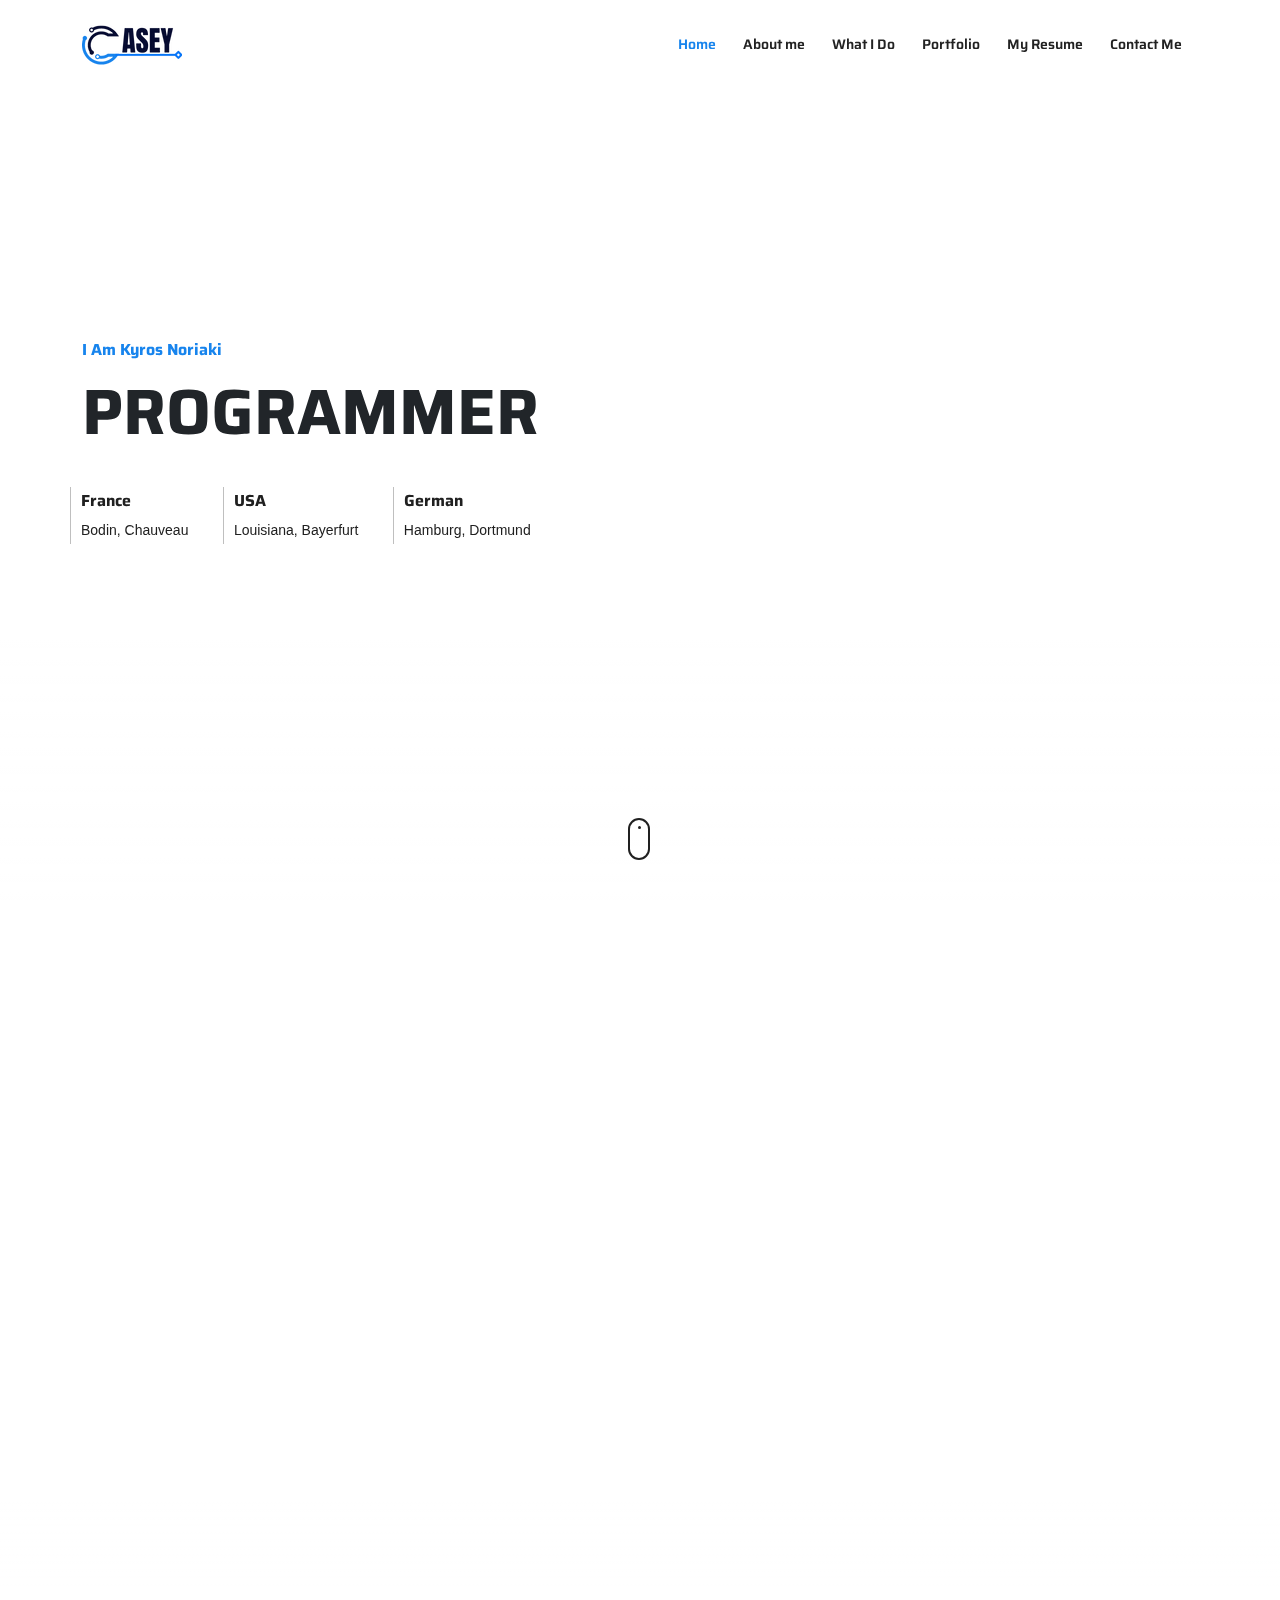
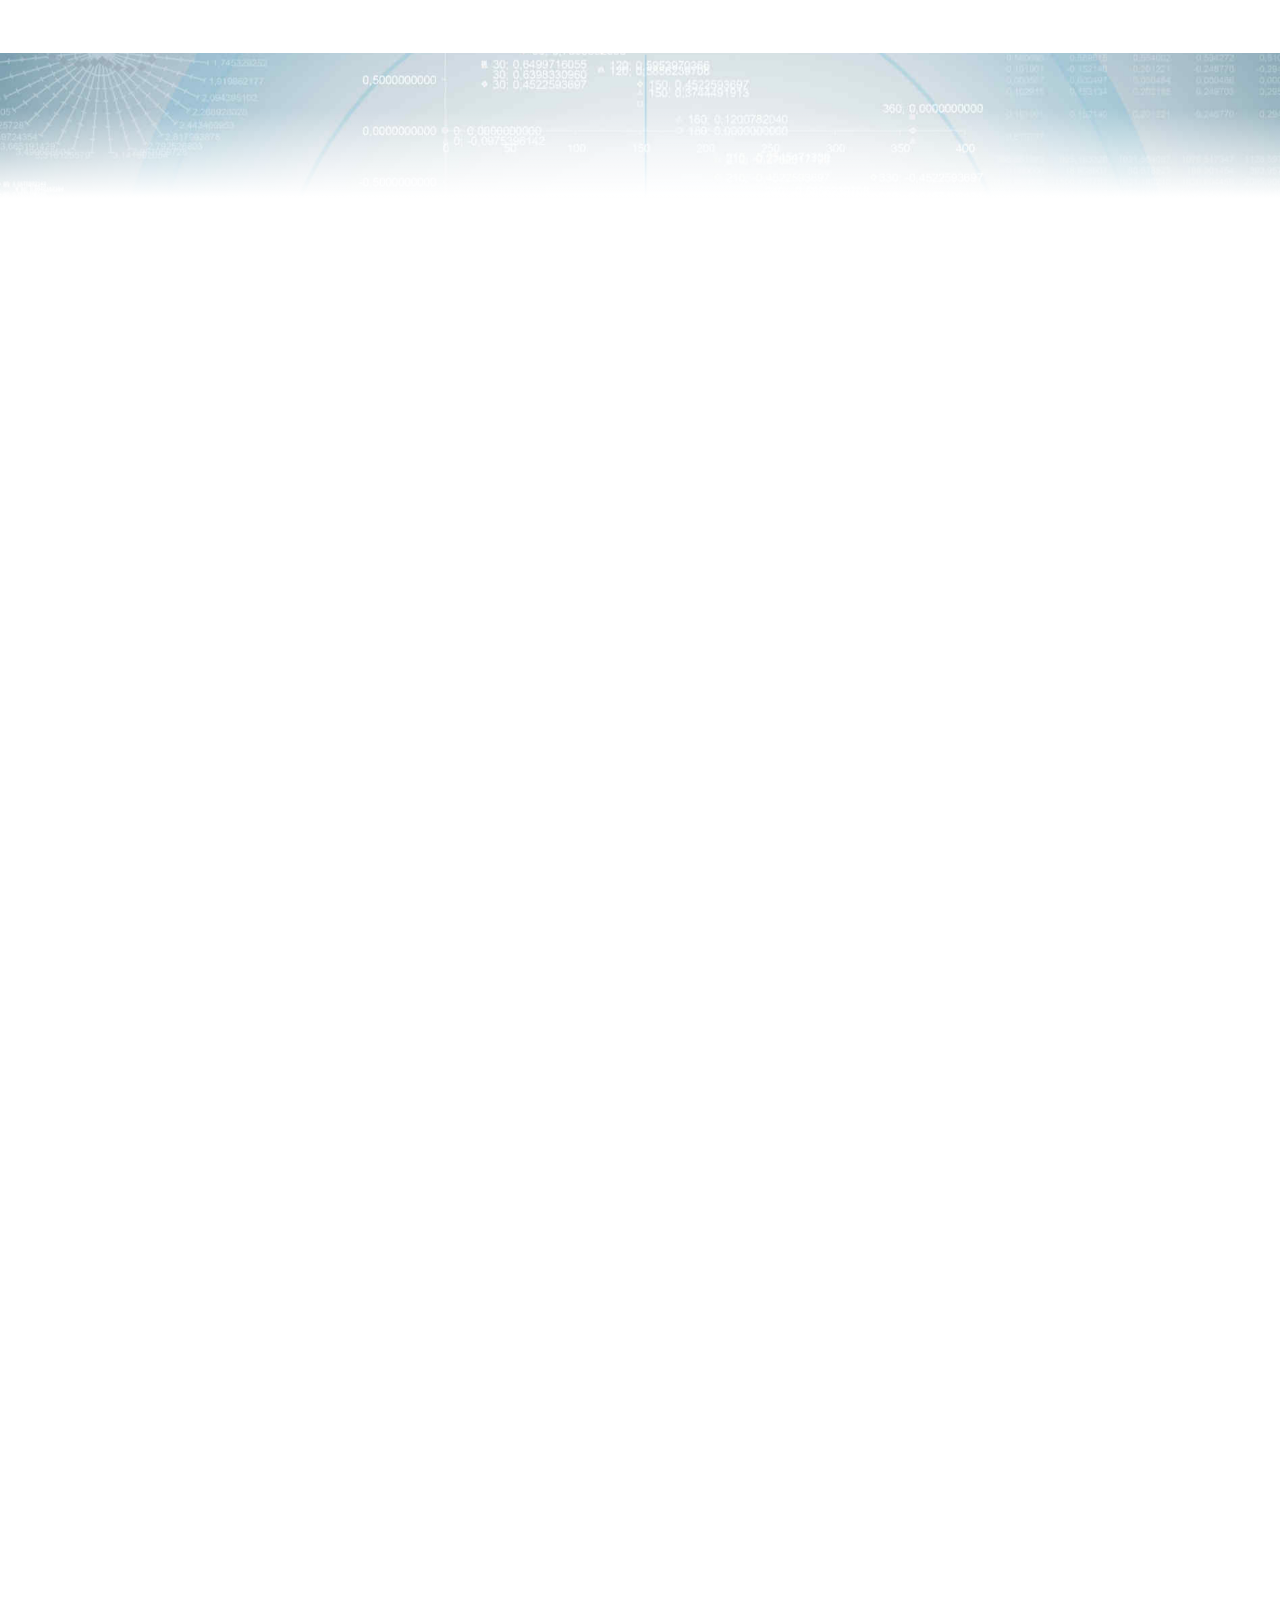
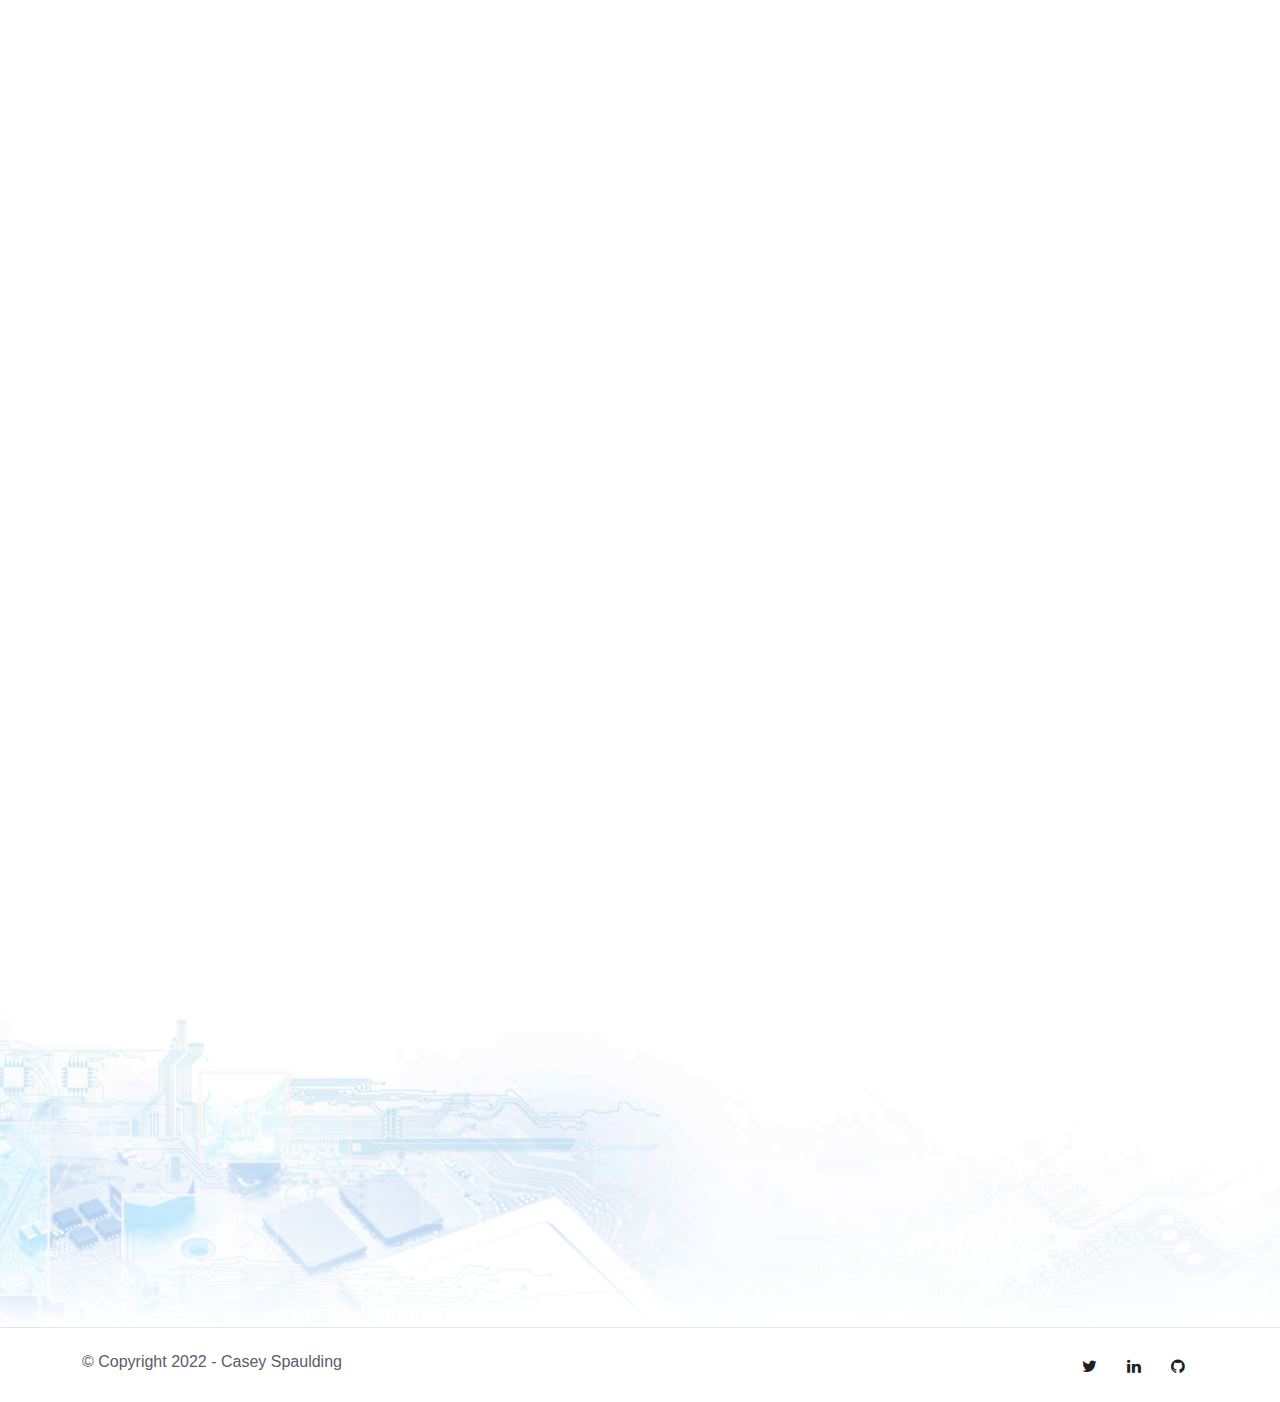
==== commit 985a8581: "more changes to heading" ====
--- a/index copy.html
+++ b/index copy.html
@@ -9,37 +9,19 @@
     <meta content="Casey Spaulding - Personal Website" name="Casey Spaulding's personal website with portfolio, blog and other projects." />
     <meta content="" name="Casey, Spaulding, portfolio, software developer, C#, Full-Stack" />
     <meta content="" name="Casey Spaulding" />
-    <!-- CSS Files
+    
+   <!-- CSS Files
     ================================================== -->
     <link href="css/bootstrap.min.css" rel="stylesheet" type="text/css" id="bootstrap" />
     <link href="css/plugins.css" rel="stylesheet" type="text/css" />
     <link href="css/style.css" rel="stylesheet" type="text/css" />
-    <!-- Bootstrap CSS CDN with Fallback -->
-    <link rel="stylesheet" href="https://cdn.jsdelivr.net/npm/bootstrap@4.3.1/dist/css/bootstrap.min.css" integrity="sha384-ggOyR0iXCbMQv3Xipma34MD+dH/1fQ784/j6cY/iJTQUOhcWr7x9JvoRxT2MZw1T" crossorigin="anonymous">
-    <script>
-    var test = document.createElement("div")
-    test.className = "hidden d-none"
-
-    document.head.appendChild(test)
-    var cssLoaded = window.getComputedStyle(test).display === "none"
-    document.head.removeChild(test)
-
-    if (!cssLoaded) {
-        var link = document.createElement("link");
-
-        link.type = "/css/coloring.css";
-        link.rel = "/css/style.css";
-        link.href = "css/custom-style-4.css";
-        link.href = "https://cdn.jsdelivr.net/npm/bootstrap@4.3.1/dist/css/bootstrap.min.css";
-        link.href = "css/bootstrap.min.css"
-
-        document.head.appendChild(link);
-    }
-    </script>
-    <link rel="stylesheet" href="https://cdn.jsdelivr.net/npm/bootstrap@4.3.1/dist/css/bootstrap.min.css" integrity="sha384-ggOyR0iXCbMQv3Xipma34MD+dH/1fQ784/j6cY/iJTQUOhcWr7x9JvoRxT2MZw1T" crossorigin="anonymous">
-    <link href="css/bootstrap.min.css" rel="stylesheet" type="text/css" id="bootstrap" /> 
-    <link href="css/style.css" rel="stylesheet" type="text/css" />
-    <link href="css/custom-style-4.css" rel="stylesheet" type="text/css" />
+    <style>
+        :root {
+            --primary-color: #CF1F1F;
+            --primary-color-rgb: 207, 31, 31;
+        }
+    </style>
+    <link href="css/coloring.css" rel="stylesheet" type="text/css" />
     <style>
         :root {
             --primary-color: #1784ed;
@@ -124,25 +106,22 @@
             <!-- load external content begin -->
             
              <!-- load external content close -->
-             <section aria-label="section" class="jarallax text-dark">
-                <img src="/images/background/l4.jpg" class="jarallax-img" alt="">
-                <div id="particles-js"></div>
+             <section class="opacity4 no-top no-bottom jarallax position-relative" aria-label="section" data-video-src="mp4:video/bluetechbackground.mp4">
                 <div class="v-center">
                     <div class="container">
                         <div class="row align-items-center">
                             <div class="col-md-12">
-                                <h4 class="wow fadeInUp" data-wow-delay=".3s"><span class="id-color">I Am Casey Spaulding</span></h4>
+                                <h6 class="wow fadeInUp" data-wow-delay=".4s"><span class="id-color">I Am Kyros Noriaki</span></h6>
                                 <div class="spacer-10"></div>
                                 <div class="h1_big text-dark wow fadeInUp" data-wow-delay=".6s">
-                                    <div class="typed-strings">
-                                        <p>Freelancer</p>
+                                    <div class="">
                                         <p>Programmer</p>
                                     </div>
-                                    <div class="typed"></div>
+                                    
                                 </div>
                             </div>
                             <div class="spacer-20"></div>
-                            <ul class="list_location wow fadeInUp" data-wow-delay=".3s">
+                            <ul class="list_location wow fadeInUp" data-wow-delay=".8s">
                                 <li><span>France</span>Bodin, Chauveau</li>
                                 <li><span>USA</span>Louisiana, Bayerfurt</li>
                                 <li><span>German</span>Hamburg, Dortmund</li>
@@ -150,7 +129,7 @@
                         </div>
                     </div>
                 </div>
-                <a href="#section-about" class="m-5 mouse-icon-click scroll-to wow fadeInUp" data-wow-delay=".8s">
+                <a href="#section-about" class="mouse-icon-click scroll-to wow fadeInUp" data-wow-delay=".8s">
                     <span class="mouse fadeScroll relative" data-scroll-speed="10">
                         <span class="scroll"></span>
                     </span>
@@ -578,42 +557,9 @@
     </div>
     <!-- Javascript Files
     ================================================== -->
-    <!-- Javascript Files
-    ================================================== -->
-    <script src="js/plugins.js"></script>
-    <script src="js/designesia.js"></script>
-   
-    <script src="form.js"></script>
-    <script src="js/particles.js"></script>
-    <script src="js/app.js"></script>
-    <script>
-    jQuery(function($) {
-        $('.g-recaptcha').attr('data-theme', 'dark');
-    });
-    </script>
-    <script>
-    jQuery(document).ready(function() {
-        $(function() {
-            // jquery typed plugin
-            $(".typed").typed({
-                stringsElement: $('.typed-strings'),
-                typeSpeed: 100,
-                backDelay: 500,
-                loop: true,
-                contentType: 'html', // or text
-                // defaults to false for infinite loop
-                loopCount: false,
-                callback: function() { null; },
-                resetCallback: function() { newTyped(); }
-            });
-        });
-    });
-    </script>
-    
     <script src="js/plugins.js"></script>
     <script src="js/designesia.js"></script>
     <script src="form.js"></script>
-
     
 </body>
 
--- a/css/style.css
+++ b/css/style.css
@@ -11273,7 +11273,7 @@
 
 .v-center {
     min-height: 100%;
-    min-height: 50vh;
+    min-height: 100vh;
     display: flex;
     align-items: center;
 }
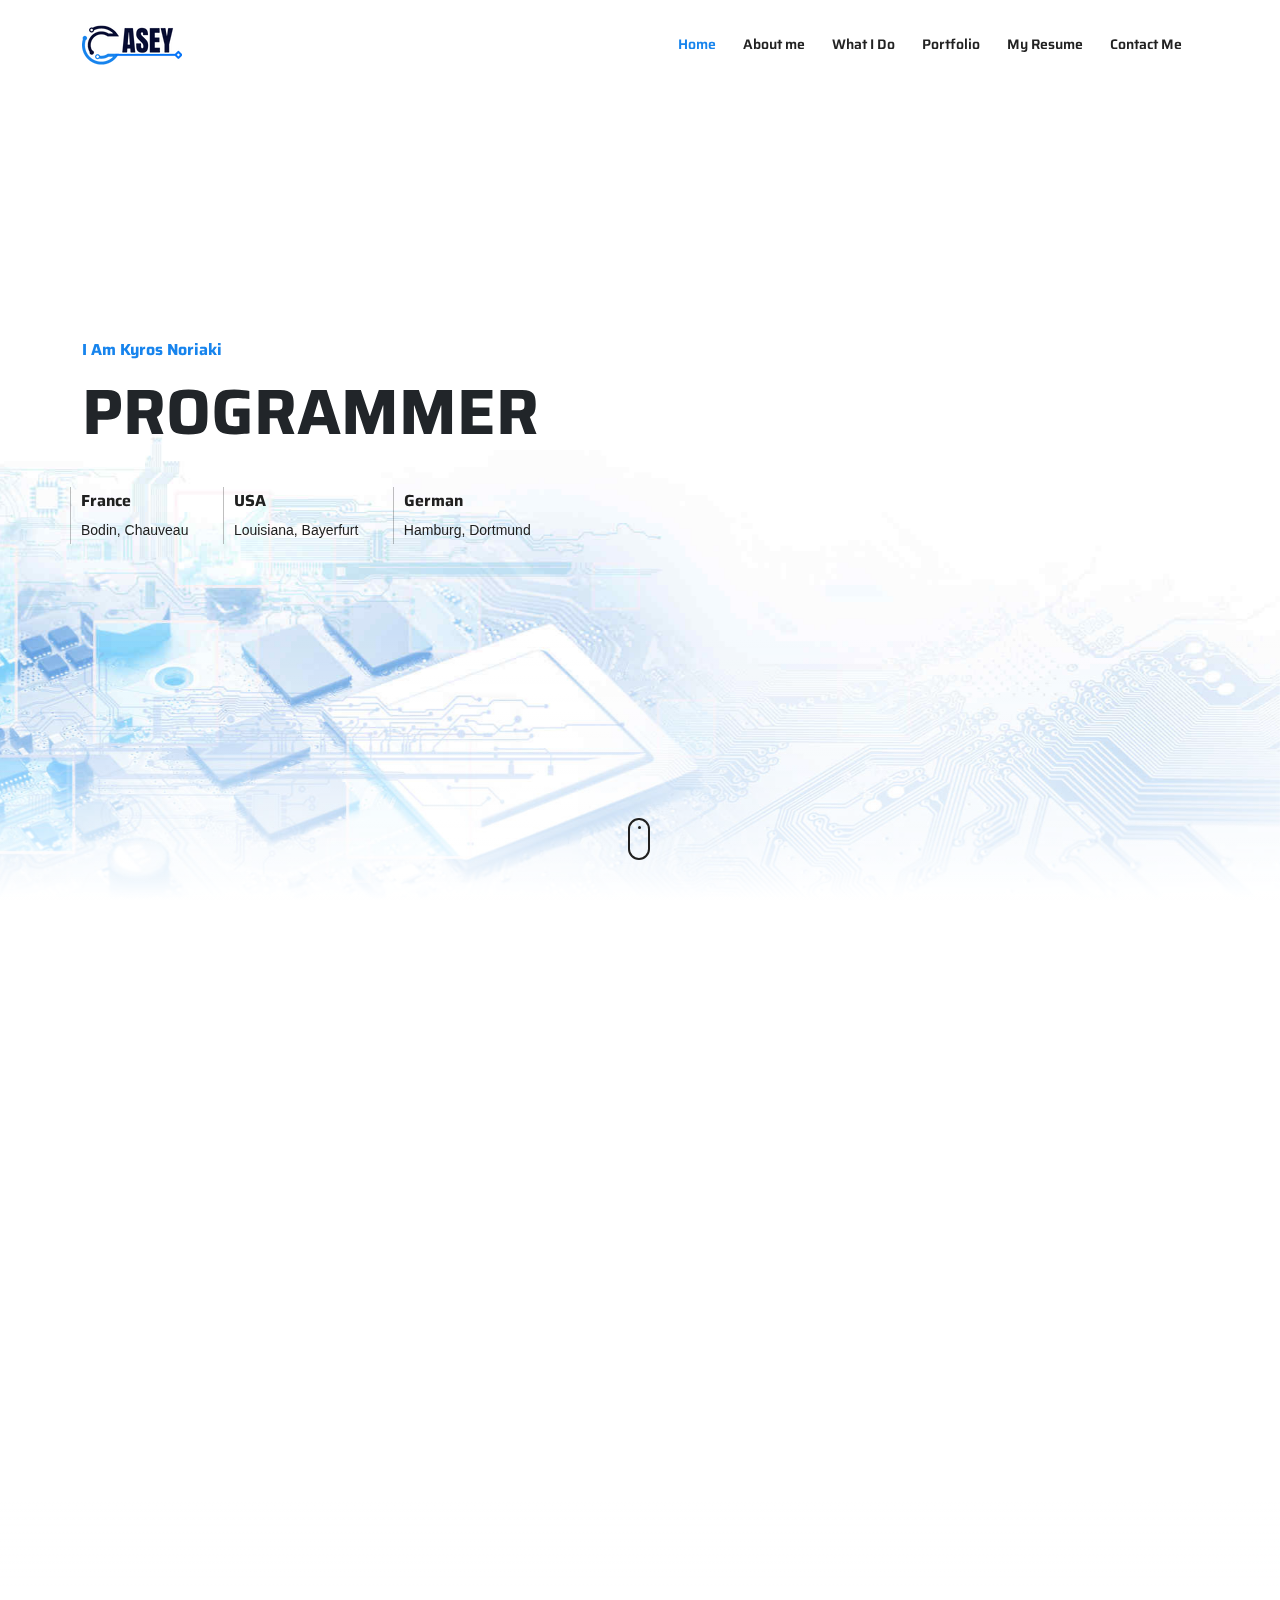
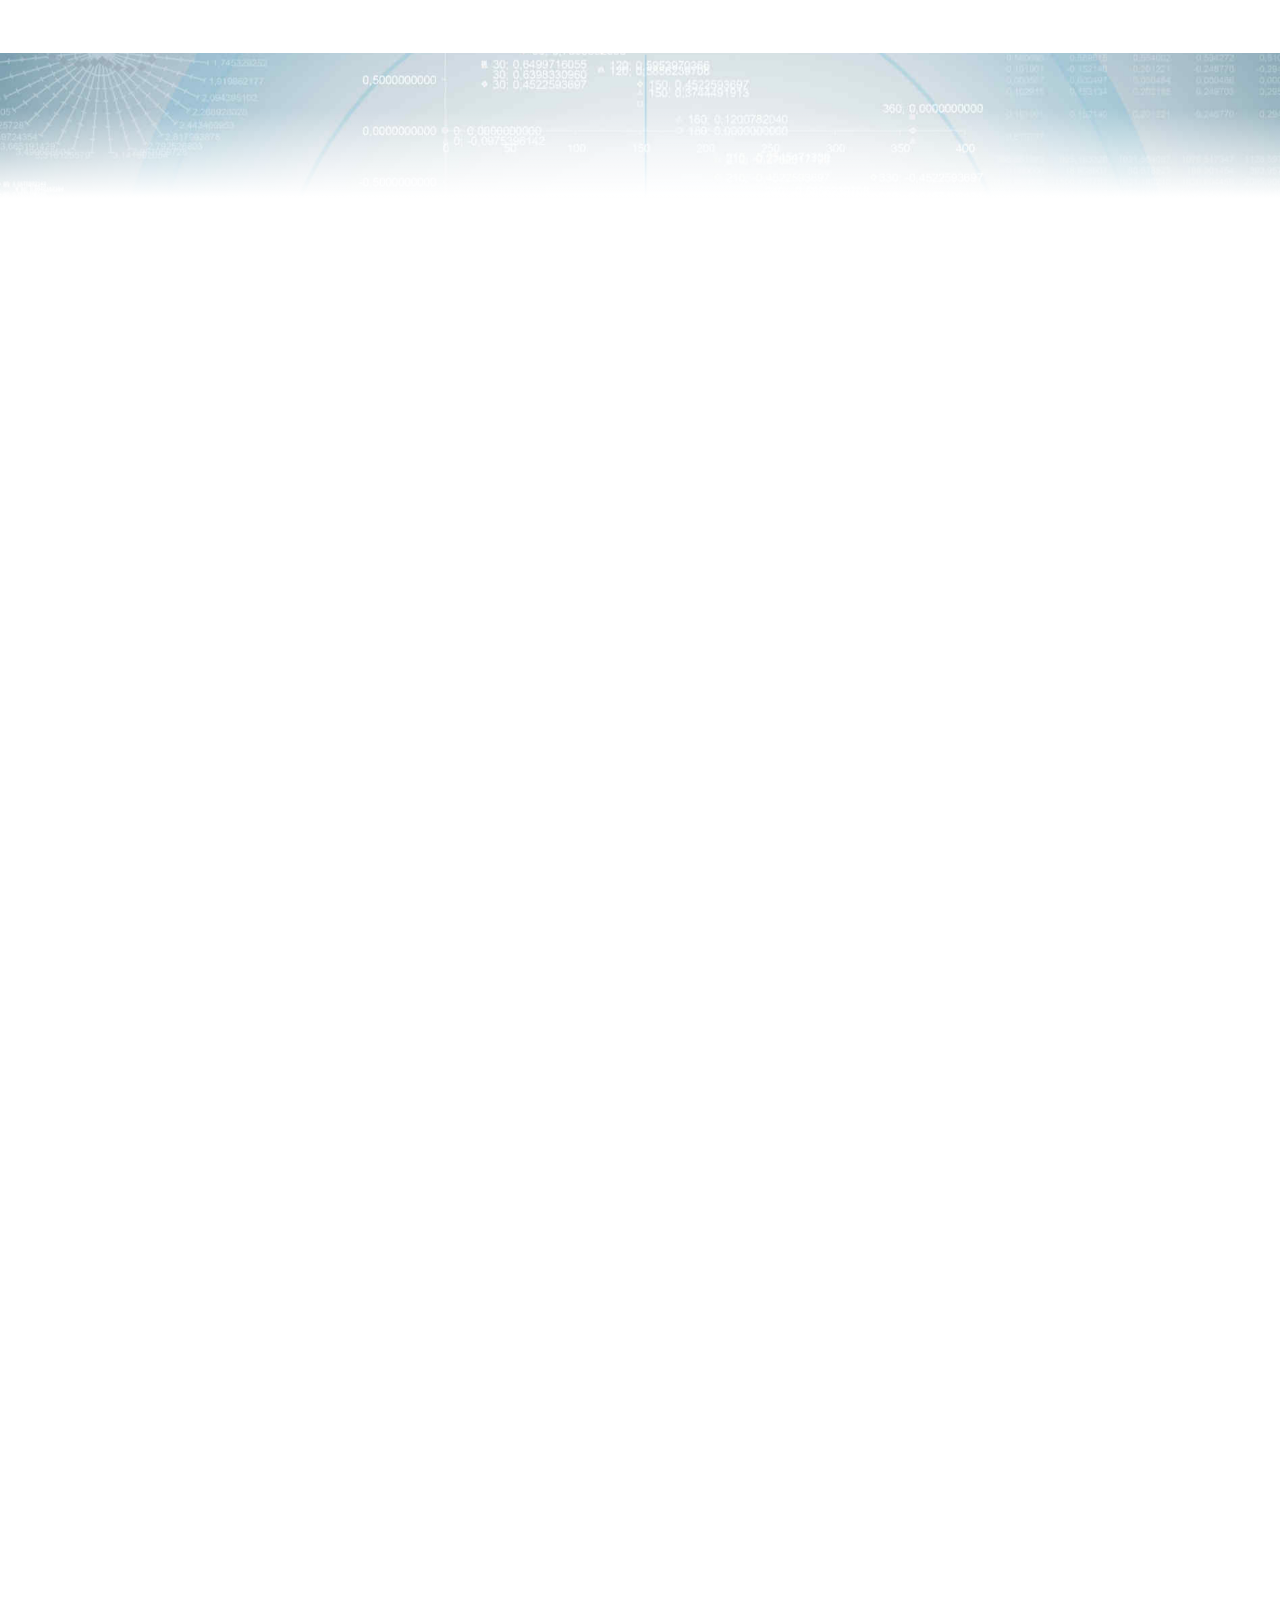
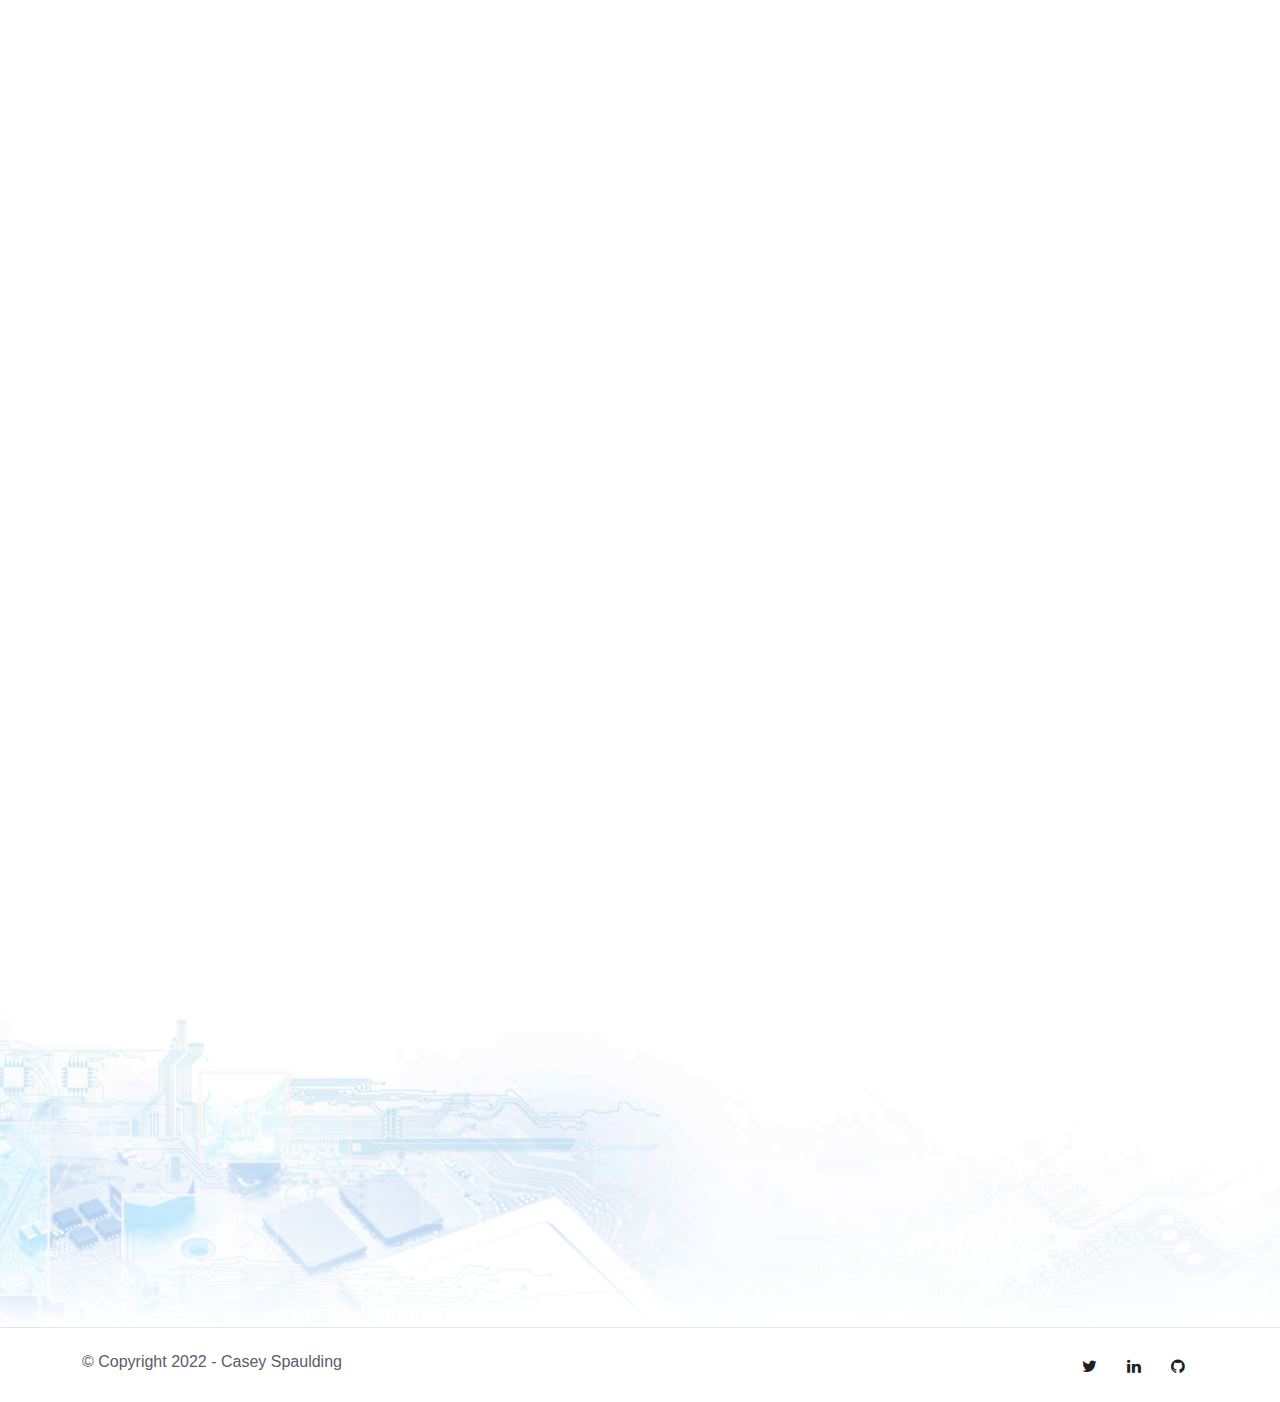
==== commit 00c71f6c: "new version test" ====
--- a/index copy.html
+++ b/index copy.html
@@ -106,7 +106,8 @@
             <!-- load external content begin -->
             
              <!-- load external content close -->
-             <section class="opacity4 no-top no-bottom jarallax position-relative" aria-label="section" data-video-src="mp4:video/bluetechbackground.mp4">
+             <section class="no-top no-bottom jarallax position-relative" aria-label="section" >
+                <img src="/images/background/whitetech1001.jpg" class="jarallax-img">
                 <div class="v-center">
                     <div class="container">
                         <div class="row align-items-center">
